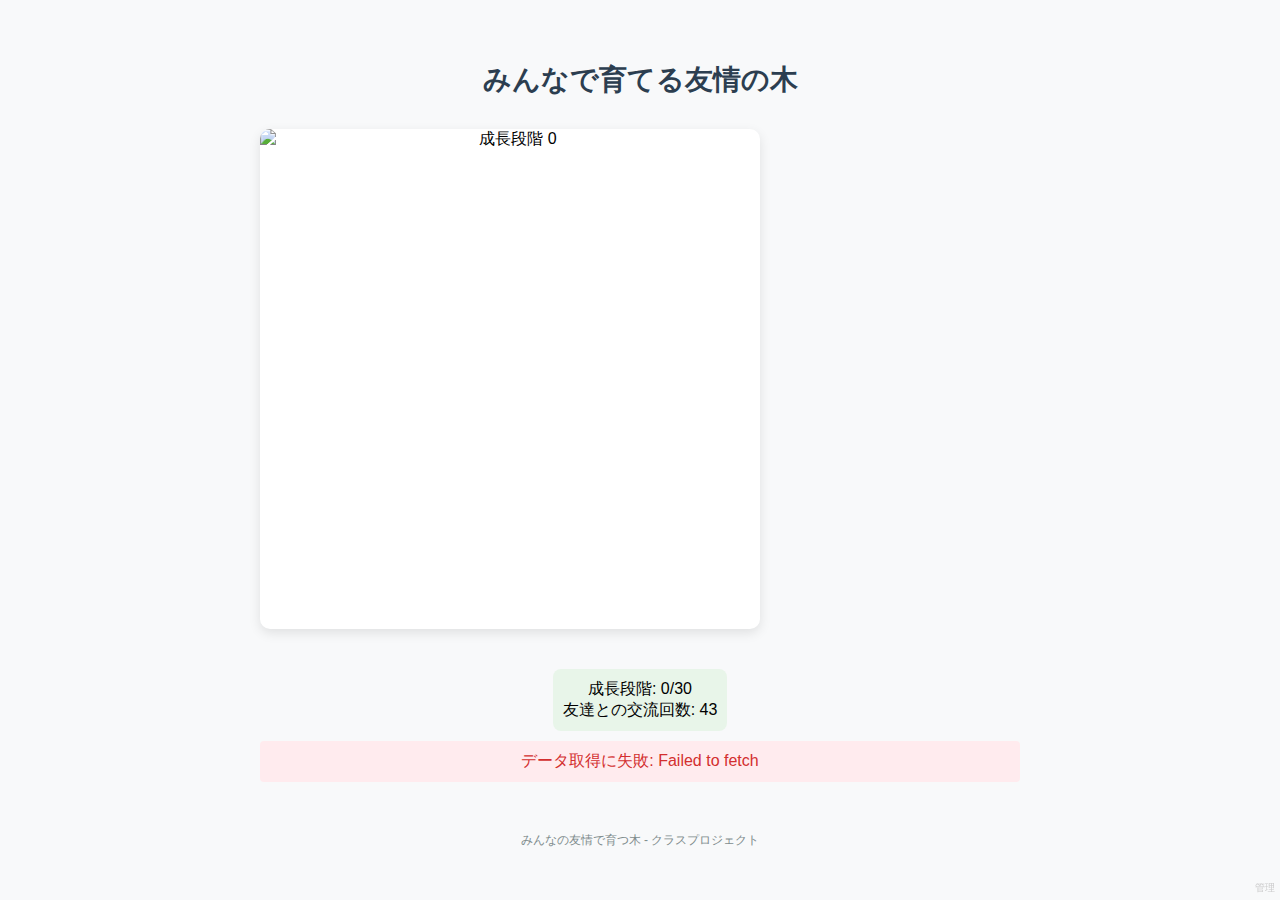
==== index.html @ 47c193dc "Update index.html" ====
<!DOCTYPE html>
<html lang="ja">
<head>
  <meta charset="UTF-8">
  <meta name="viewport" content="width=device-width, initial-scale=1.0">
  <title>みんなで育てる友情の木</title>
  <style>
    /* お好みのスタイル */
    * { box-sizing: border-box; margin: 0; padding: 0; }
    body { font-family: 'Helvetica Neue', Arial, sans-serif; background-color: #f8f9fa; display: flex; flex-direction: column; min-height: 100vh; align-items: center; justify-content: center; }
    .container { max-width: 800px; width: 100%; text-align: center; padding: 20px; }
    h1 { color: #2c3e50; margin-bottom: 30px; font-size: 28px; }
    .tree-container { background-color: #fff; border-radius: 10px; box-shadow: 0 4px 12px rgba(0, 0, 0, 0.1); padding: 20px; margin-bottom: 20px; position: relative; width: 100%; max-width: 500px; aspect-ratio: 1 / 1; overflow: hidden; }
    .tree-image { position: absolute; top: 0; left: 0; width: 100%; height: 100%; opacity: 0; transition: opacity 1.5s ease-in-out; object-fit: contain; }
    .tree-image.active { opacity: 1; }
    .growth-info { margin-top: 20px; padding: 10px; background-color: #e8f5e9; border-radius: 8px; display: inline-block; }
    .loading { position: absolute; top: 50%; left: 50%; transform: translate(-50%, -50%); text-align: center; }
    .spinner { border: 4px solid rgba(0, 0, 0, 0.1); border-radius: 50%; border-top: 4px solid #4caf50; width: 50px; height: 50px; animation: spin 1s linear infinite; margin: 0 auto 10px; }
    @keyframes spin { 0% { transform: rotate(0deg); } 100% { transform: rotate(360deg); } }
    .error-message { color: #d32f2f; background-color: #ffebee; padding: 10px; border-radius: 4px; margin-top: 10px; display: none; }
    footer { margin-top: 20px; color: #7f8c8d; font-size: 12px; text-align: center; padding: 10px; }
    .admin-link { position: fixed; bottom: 5px; right: 5px; color: #ccc; font-size: 10px; text-decoration: none; }
    .admin-link:hover { color: #999; }
  </style>
</head>
<body>
  <div class="container">
    <h1>みんなで育てる友情の木</h1>
    
    <div class="tree-container" id="tree-container">
      <div class="loading" id="loading">
        <div class="spinner"></div>
        <p>データを取得中...</p>
      </div>
      <!-- 画像はJavaScriptで動的に追加されます -->
    </div>
    
    <div class="growth-info" id="growth-info">
      <p>成長段階: <span id="stage-display">0</span>/30</p>
      <p>友達との交流回数: <span id="total-value-display">0</span></p>
    </div>
    
    <div class="error-message" id="error-message"></div>
  </div>
  
  <footer>
    みんなの友情で育つ木 - クラスプロジェクト
  </footer>
  
  <a href="admin.html" class="admin-link">管理</a>
  
  <script>
    const treeApp = {
      config: {
        // GASのWebアプリURL（※ 管理画面と同じURLにしてください）
        apiUrl: 'https://script.google.com/macros/s/AKfycbzUnABmPNBSXlVtMtbLnMgQiXkvVXXHFkI07kvBInj3dE6KM82YDGUz2vKNkkclHPhB/exec',
        stages: [],
        images: []
      },
      data: {
        totalMeetings: 0,
        currentStage: 0,
        apiResponse: null
      },
      elements: {
        treeContainer: document.getElementById('tree-container'),
        loading: document.getElementById('loading'),
        stageDisplay: document.getElementById('stage-display'),
        totalValueDisplay: document.getElementById('total-value-display'),
        errorMessage: document.getElementById('error-message')
      },
      imageElements: [],
      animationInProgress: false,
      animationComplete: false,
      
      init: function() {
        this.loadConfig(); // GASから設定（画像URLなど）を取得
        this.fetchData();  // スプレッドシートのデータを取得
        setInterval(() => this.fetchData(), 30000);
      },
      
      // GASから設定取得（GET with action=getConfig）
      loadConfig: function() {
        if (this.config.apiUrl) {
          fetch(this.config.apiUrl + '?action=getConfig')
            .then(response => response.json())
            .then(data => {
              this.config = { ...this.config, ...data };
              console.log('サーバーから設定を読み込みました:', this.config);
              if (!this.config.stages || !Array.isArray(this.config.stages) || this.config.stages.length === 0) {
                this.setupDefaultStages();
              }
              if (!this.config.images || !Array.isArray(this.config.images) || this.config.images.length === 0) {
                this.setupDefaultImages();
              }
              this.updateDisplay();
            })
            .catch(error => {
              console.error('設定取得に失敗:', error);
              this.showError('サーバーからの設定取得に失敗しました');
            });
        }
      },
      
      setupDefaultStages: function() {
        this.config.stages = [];
        const maxMeetings = 150;
        const totalStages = 30;
        for (let i = 0; i <= totalStages; i++) {
          const meetingsRequired = Math.floor((i / totalStages) * maxMeetings);
          this.config.stages.push(meetingsRequired);
        }
        console.log('デフォルトの段階設定を作成しました');
      },
      
      setupDefaultImages: function() {
        this.config.images = [];
        for (let i = 0; i <= 30; i++) {
          this.config.images.push(`https://via.placeholder.com/500x500.png?text=Growth+Stage+${i}`);
        }
        console.log('デフォルトの画像設定を作成しました');
      },
      
      // スプレッドシートからデータを取得（GET with action=getData）
      fetchData: function() {
        this.elements.loading.style.display = 'block';
        this.hideError();
        if (this.config.apiUrl) {
          fetch(this.config.apiUrl + '?action=getData')
            .then(response => {
              if (!response.ok) {
                throw new Error(`APIレスポンスエラー: ${response.status} ${response.statusText}`);
              }
              return response.json();
            })
            .then(data => {
              if (data.error) {
                throw new Error(`APIエラー: ${data.message}`);
              }
              console.log('APIからデータ取得:', data);
              this.data.apiResponse = data;
              this.data.totalMeetings = data.totalMeetings || 0;
              this.calculateStage();
              this.updateDisplay();
              const oldStage = parseInt(this.elements.stageDisplay.textContent) || 0;
              if (!this.animationComplete || oldStage !== this.data.currentStage) {
                this.startGrowthAnimation();
              }
            })
            .catch(error => {
              console.error('データ取得失敗:', error);
              this.showError(`データ取得に失敗: ${error.message}`);
              this.useDemoData();
            })
            .finally(() => {
              this.elements.loading.style.display = 'none';
            });
        } else {
          console.log('API URL未設定：デモデータ使用');
          this.useDemoData();
          this.elements.loading.style.display = 'none';
        }
      },
      
      useDemoData: function() {
        this.data.totalMeetings = Math.floor(Math.random() * 150);
        this.calculateStage();
        this.updateDisplay();
        if (!this.animationComplete) {
          this.startGrowthAnimation();
        } else {
          this.showFinalStage();
        }
      },
      
      calculateStage: function() {
        const meetingsCount = this.data.totalMeetings;
        let newStage = 0;
        console.log(`交流回数: ${meetingsCount}`);
        for (let i = 0; i < this.config.stages.length; i++) {
          const requiredMeetings = this.config.stages[i];
          if (meetingsCount >= requiredMeetings) {
            newStage = i;
          } else {
            break;
          }
        }
        this.data.currentStage = newStage;
        console.log(`段階: ${newStage}`);
      },
      
      updateDisplay: function() {
        this.elements.stageDisplay.textContent = this.data.currentStage;
        this.elements.totalValueDisplay.textContent = this.data.totalMeetings;
      },
      
      startGrowthAnimation: function() {
        this.animationComplete = false;
        this.animationInProgress = false;
        this.elements.treeContainer.querySelectorAll('.tree-image').forEach(img => img.remove());
        this.imageElements = [];
        for (let i = 0; i <= this.data.currentStage; i++) {
          const img = document.createElement('img');
          img.src = this.config.images[i] || `https://via.placeholder.com/500x500.png?text=Growth+Stage+${i}`;
          img.alt = `成長段階 ${i}`;
          img.className = 'tree-image';
          this.elements.treeContainer.appendChild(img);
          this.imageElements.push(img);
        }
        this.showSlide(0);
      },
      
      showFinalStage: function() {
        this.elements.treeContainer.querySelectorAll('.tree-image').forEach(img => img.remove());
        const img = document.createElement('img');
        img.src = this.config.images[this.data.currentStage] || `https://via.placeholder.com/500x500.png?text=Growth+Stage+${this.data.currentStage}`;
        img.alt = `成長段階 ${this.data.currentStage}`;
        img.className = 'tree-image active';
        this.elements.treeContainer.appendChild(img);
      },
      
      showSlide: function(index) {
        if (this.animationInProgress) {
          setTimeout(() => this.showSlide(index), 100);
          return;
        }
        this.animationInProgress = true;
        this.imageElements.forEach(img => img.classList.remove('active'));
        if (this.imageElements[index]) {
          this.imageElements[index].classList.add('active');
        }
        if (index < this.imageElements.length - 1) {
          this.animationInProgress = false;
          setTimeout(() => this.showSlide(index + 1), 2000);
        } else {
          this.animationInProgress = false;
          this.animationComplete = true;
          console.log('スライドショー終了');
        }
      },
      
      showError: function(message) {
        this.elements.errorMessage.textContent = message;
        this.elements.errorMessage.style.display = 'block';
      },
      hideError: function() {
        this.elements.errorMessage.style.display = 'none';
      }
    };
    
    document.addEventListener('DOMContentLoaded', function() {
      treeApp.init();
    });
  </script>
</body>
</html>
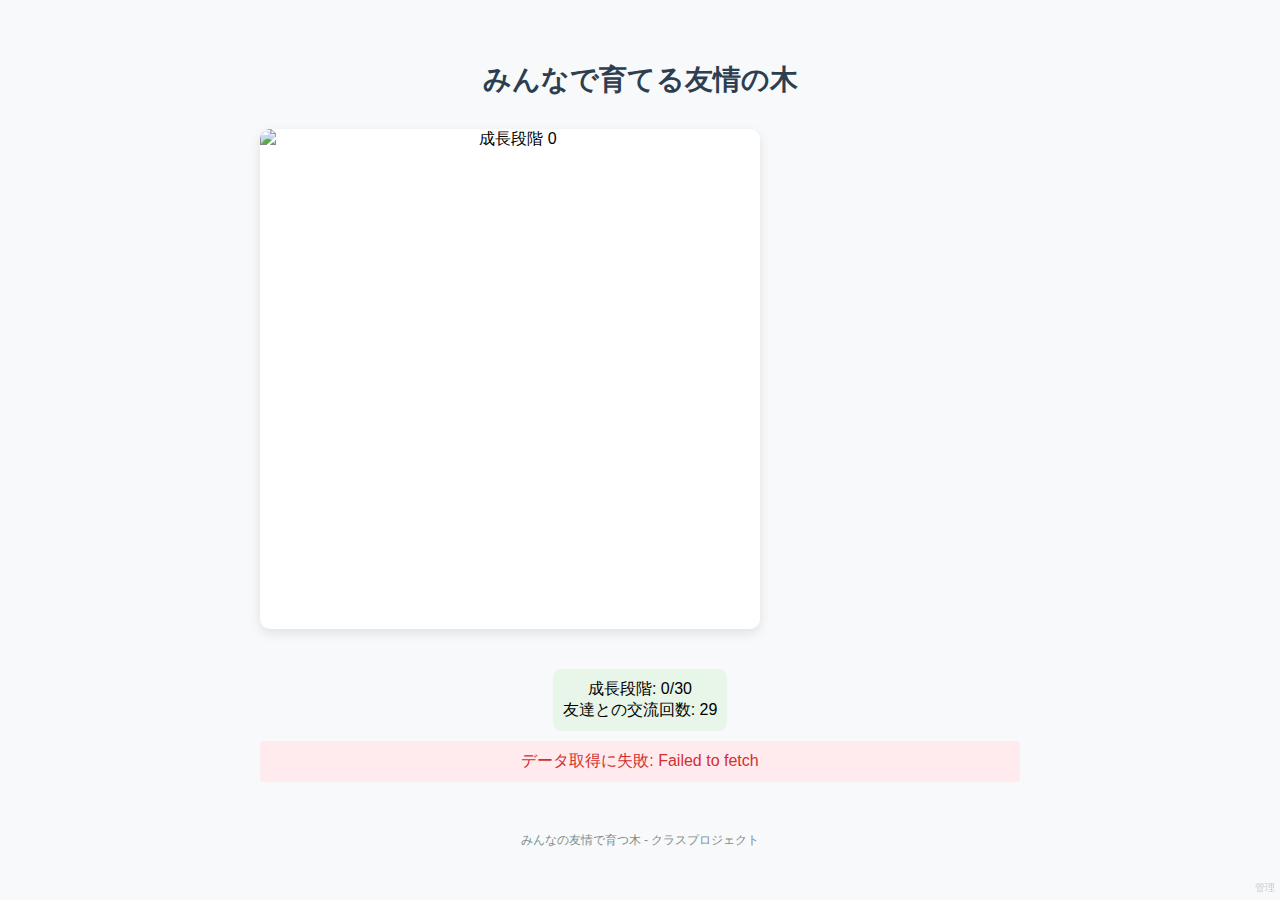
==== commit 95add6f6: "Update index.html" ====
--- a/index.html
+++ b/index.html
@@ -53,7 +53,7 @@
     const treeApp = {
       config: {
         // GASのWebアプリURL（※ 管理画面と同じURLにしてください）
-        apiUrl: 'https://script.google.com/macros/s/AKfycbzUnABmPNBSXlVtMtbLnMgQiXkvVXXHFkI07kvBInj3dE6KM82YDGUz2vKNkkclHPhB/exec',
+        apiUrl: 'https://script.google.com/macros/s/AKfycbxw-ITipmUlzBCtYet9Ve5cs59dhXGcqxR87gNnMGVgGmjQ4xTppQzTG_nrydkKund_Yg/exec',
         stages: [],
         images: []
       },
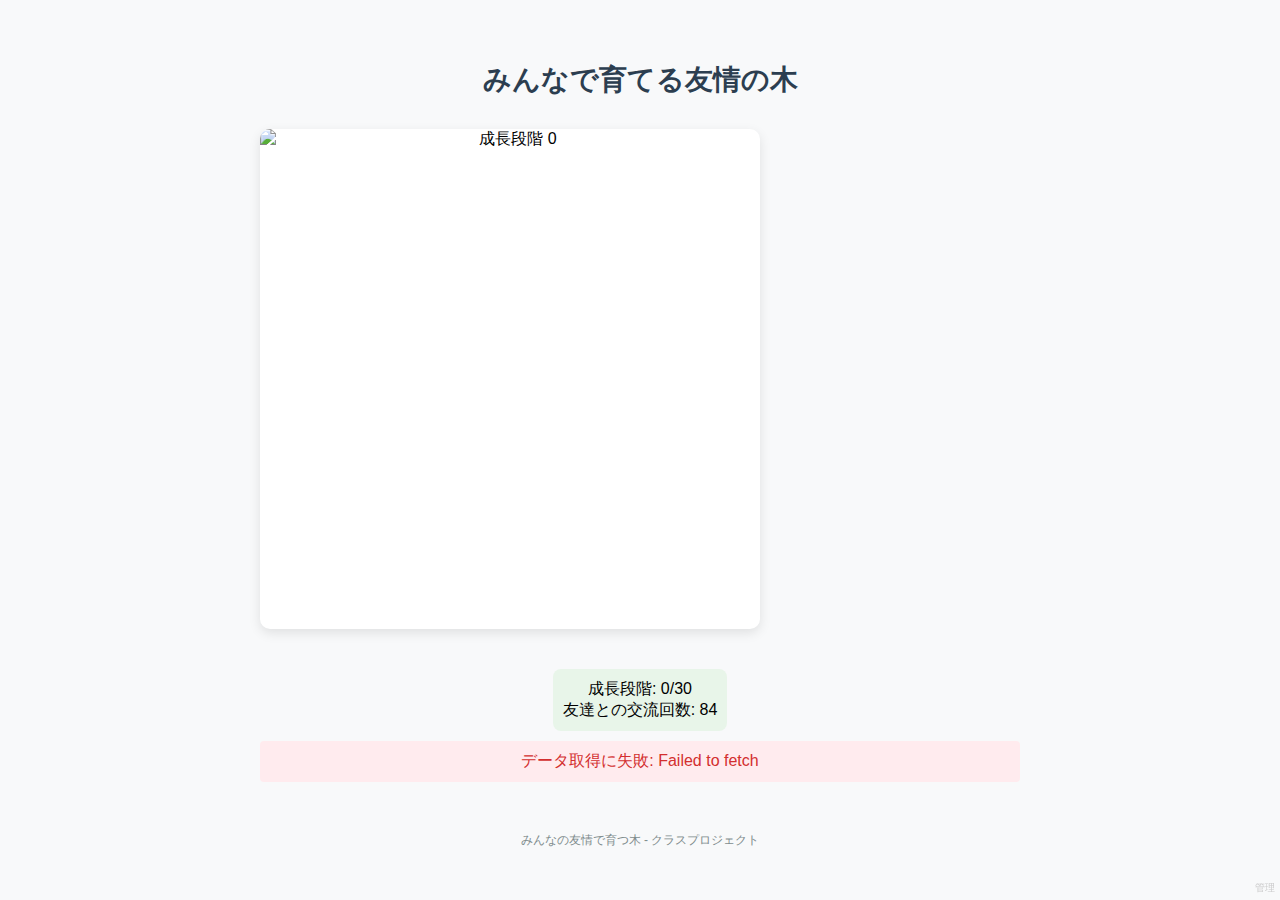
==== commit 4c609090: "Update index.html" ====
--- a/index.html
+++ b/index.html
@@ -53,7 +53,7 @@
     const treeApp = {
       config: {
         // GASのWebアプリURL（※ 管理画面と同じURLにしてください）
-        apiUrl: 'https://script.google.com/macros/s/AKfycbxw-ITipmUlzBCtYet9Ve5cs59dhXGcqxR87gNnMGVgGmjQ4xTppQzTG_nrydkKund_Yg/exec',
+        apiUrl: 'https://script.google.com/macros/s/AKfycbzWXiOs5_yCmsdd9jpcCgpqlI1tlmpqzt2-I0CQBN6qtdOX_V-_91MM7UtRmo_Z51z00Q/exec',
         stages: [],
         images: []
       },
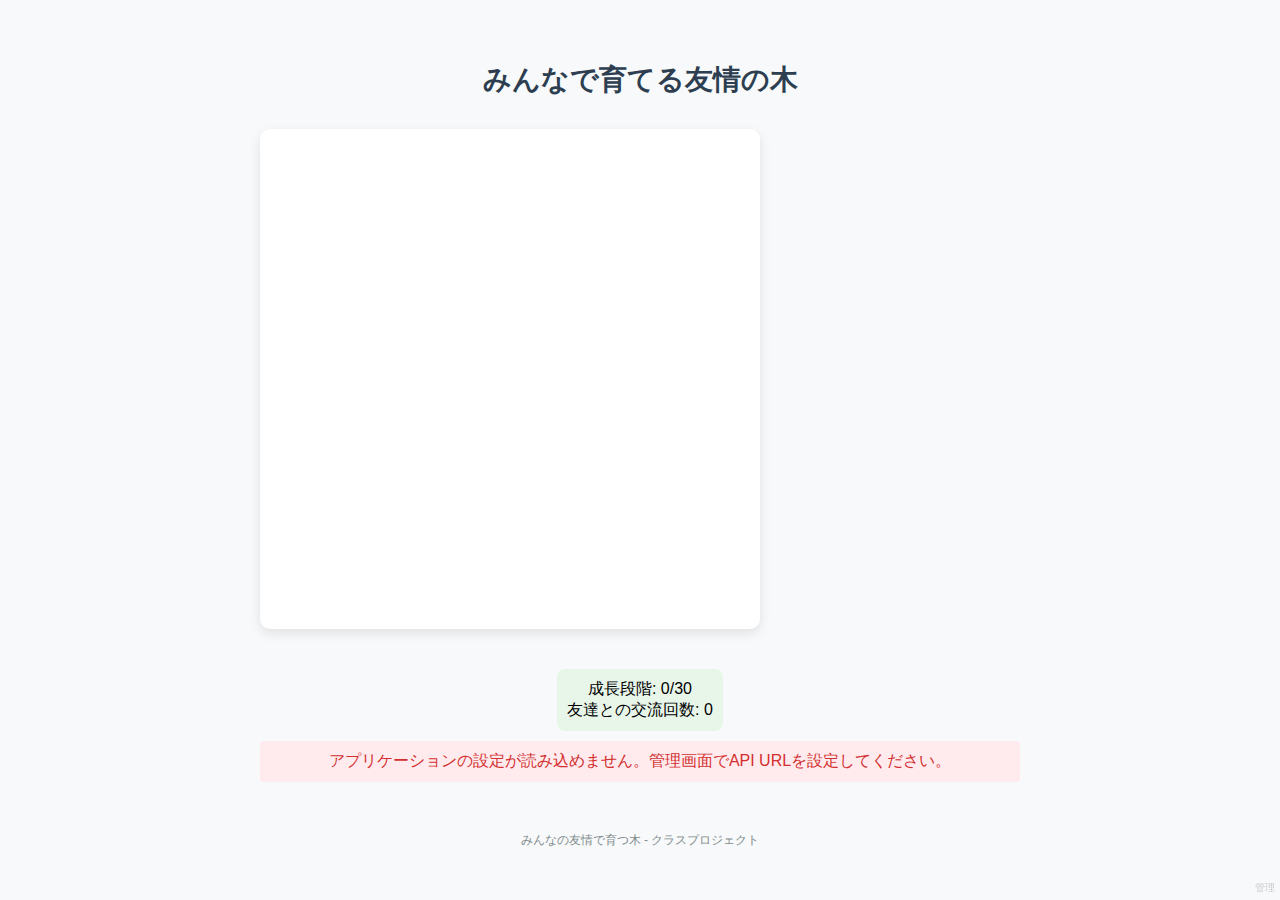
==== commit ae01980c: "Update index.html" ====
--- a/index.html
+++ b/index.html
@@ -5,57 +5,55 @@
   <meta name="viewport" content="width=device-width, initial-scale=1.0">
   <title>みんなで育てる友情の木</title>
   <style>
-    /* お好みのスタイル */
-    * { box-sizing: border-box; margin: 0; padding: 0; }
-    body { font-family: 'Helvetica Neue', Arial, sans-serif; background-color: #f8f9fa; display: flex; flex-direction: column; min-height: 100vh; align-items: center; justify-content: center; }
-    .container { max-width: 800px; width: 100%; text-align: center; padding: 20px; }
-    h1 { color: #2c3e50; margin-bottom: 30px; font-size: 28px; }
-    .tree-container { background-color: #fff; border-radius: 10px; box-shadow: 0 4px 12px rgba(0, 0, 0, 0.1); padding: 20px; margin-bottom: 20px; position: relative; width: 100%; max-width: 500px; aspect-ratio: 1 / 1; overflow: hidden; }
-    .tree-image { position: absolute; top: 0; left: 0; width: 100%; height: 100%; opacity: 0; transition: opacity 1.5s ease-in-out; object-fit: contain; }
-    .tree-image.active { opacity: 1; }
-    .growth-info { margin-top: 20px; padding: 10px; background-color: #e8f5e9; border-radius: 8px; display: inline-block; }
-    .loading { position: absolute; top: 50%; left: 50%; transform: translate(-50%, -50%); text-align: center; }
-    .spinner { border: 4px solid rgba(0, 0, 0, 0.1); border-radius: 50%; border-top: 4px solid #4caf50; width: 50px; height: 50px; animation: spin 1s linear infinite; margin: 0 auto 10px; }
-    @keyframes spin { 0% { transform: rotate(0deg); } 100% { transform: rotate(360deg); } }
-    .error-message { color: #d32f2f; background-color: #ffebee; padding: 10px; border-radius: 4px; margin-top: 10px; display: none; }
-    footer { margin-top: 20px; color: #7f8c8d; font-size: 12px; text-align: center; padding: 10px; }
-    .admin-link { position: fixed; bottom: 5px; right: 5px; color: #ccc; font-size: 10px; text-decoration: none; }
-    .admin-link:hover { color: #999; }
+    /* スタイルは変更なし */
+     * { box-sizing: border-box; margin: 0; padding: 0; }
+     body { font-family: 'Helvetica Neue', Arial, sans-serif; background-color: #f8f9fa; display: flex; flex-direction: column; min-height: 100vh; align-items: center; justify-content: center; }
+     .container { max-width: 800px; width: 100%; text-align: center; padding: 20px; }
+     h1 { color: #2c3e50; margin-bottom: 30px; font-size: 28px; }
+     .tree-container { background-color: #fff; border-radius: 10px; box-shadow: 0 4px 12px rgba(0, 0, 0, 0.1); padding: 20px; margin-bottom: 20px; position: relative; width: 100%; max-width: 500px; aspect-ratio: 1 / 1; overflow: hidden; }
+     .tree-image { position: absolute; top: 0; left: 0; width: 100%; height: 100%; opacity: 0; transition: opacity 1.5s ease-in-out; object-fit: contain; }
+     .tree-image.active { opacity: 1; }
+     .growth-info { margin-top: 20px; padding: 10px; background-color: #e8f5e9; border-radius: 8px; display: inline-block; }
+     .loading { position: absolute; top: 50%; left: 50%; transform: translate(-50%, -50%); text-align: center; }
+     .spinner { border: 4px solid rgba(0, 0, 0, 0.1); border-radius: 50%; border-top: 4px solid #4caf50; width: 50px; height: 50px; animation: spin 1s linear infinite; margin: 0 auto 10px; }
+     @keyframes spin { 0% { transform: rotate(0deg); } 100% { transform: rotate(360deg); } }
+     .error-message { color: #d32f2f; background-color: #ffebee; padding: 10px; border-radius: 4px; margin-top: 10px; display: none; }
+     footer { margin-top: 20px; color: #7f8c8d; font-size: 12px; text-align: center; padding: 10px; }
+     .admin-link { position: fixed; bottom: 5px; right: 5px; color: #ccc; font-size: 10px; text-decoration: none; }
+     .admin-link:hover { color: #999; }
   </style>
 </head>
 <body>
   <div class="container">
     <h1>みんなで育てる友情の木</h1>
-    
+
     <div class="tree-container" id="tree-container">
       <div class="loading" id="loading">
         <div class="spinner"></div>
         <p>データを取得中...</p>
       </div>
-      <!-- 画像はJavaScriptで動的に追加されます -->
-    </div>
-    
+      </div>
+
     <div class="growth-info" id="growth-info">
       <p>成長段階: <span id="stage-display">0</span>/30</p>
       <p>友達との交流回数: <span id="total-value-display">0</span></p>
     </div>
-    
+
     <div class="error-message" id="error-message"></div>
   </div>
-  
+
   <footer>
     みんなの友情で育つ木 - クラスプロジェクト
   </footer>
-  
+
   <a href="admin.html" class="admin-link">管理</a>
-  
+
   <script>
     const treeApp = {
       config: {
-        // GASのWebアプリURL（※ 管理画面と同じURLにしてください）
-        apiUrl: 'https://script.google.com/macros/s/AKfycbzWXiOs5_yCmsdd9jpcCgpqlI1tlmpqzt2-I0CQBN6qtdOX_V-_91MM7UtRmo_Z51z00Q/exec',
+        apiUrl: '', // GASから取得する
         stages: [],
-        images: []
+        images: [] // GASから取得。Drive File ID または URL が入る
       },
       data: {
         totalMeetings: 0,
@@ -72,39 +70,84 @@
       imageElements: [],
       animationInProgress: false,
       animationComplete: false,
-      
+      fetchIntervalId: null, // Interval ID を保持
+
       init: function() {
-        this.loadConfig(); // GASから設定（画像URLなど）を取得
-        this.fetchData();  // スプレッドシートのデータを取得
-        setInterval(() => this.fetchData(), 30000);
-      },
-      
+          // API URLをローカルストレージから読み込む（admin画面で設定された可能性を考慮）
+          const savedApiUrl = localStorage.getItem('treeAppApiUrl');
+          if (savedApiUrl) {
+              this.config.apiUrl = savedApiUrl;
+          } else {
+              // デフォルトのAPI URLを設定 (もしあれば)
+              // this.config.apiUrl = 'YOUR_DEFAULT_API_URL_HERE';
+          }
+
+          if (!this.config.apiUrl) {
+               console.error('API URLが設定されていません。管理画面で設定してください。');
+               this.showError('アプリケーションの設定が読み込めません。管理画面でAPI URLを設定してください。');
+               this.elements.loading.style.display = 'none';
+               return; // API URLがない場合は初期化を中断
+          }
+
+          this.elements.loading.style.display = 'block';
+          // まず設定を読み込み、その後データ取得を開始する
+          this.loadConfig().then(() => {
+              this.fetchData(); // 初回データ取得
+              // 30秒ごとにデータ取得 (重複実行防止)
+              if (this.fetchIntervalId) clearInterval(this.fetchIntervalId);
+              this.fetchIntervalId = setInterval(() => this.fetchData(), 30000);
+          }).catch(error => {
+              console.error("初期化失敗:", error);
+              // エラー時もデモデータ表示などを検討
+              this.useDemoData();
+              this.elements.loading.style.display = 'none';
+          });
+      },
+
       // GASから設定取得（GET with action=getConfig）
       loadConfig: function() {
-        if (this.config.apiUrl) {
-          fetch(this.config.apiUrl + '?action=getConfig')
-            .then(response => response.json())
-            .then(data => {
-              this.config = { ...this.config, ...data };
-              console.log('サーバーから設定を読み込みました:', this.config);
-              if (!this.config.stages || !Array.isArray(this.config.stages) || this.config.stages.length === 0) {
-                this.setupDefaultStages();
-              }
-              if (!this.config.images || !Array.isArray(this.config.images) || this.config.images.length === 0) {
-                this.setupDefaultImages();
-              }
-              this.updateDisplay();
-            })
-            .catch(error => {
-              console.error('設定取得に失敗:', error);
-              this.showError('サーバーからの設定取得に失敗しました');
-            });
-        }
-      },
-      
+         return new Promise((resolve, reject) => { // Promiseを返すように変更
+            if (this.config.apiUrl) {
+                fetch(this.config.apiUrl + '?action=getConfig')
+                .then(response => {
+                    if (!response.ok) throw new Error(`設定取得APIエラー: ${response.status}`);
+                    return response.json();
+                })
+                .then(data => {
+                    if (data.error) throw new Error(`設定取得エラー: ${data.message}`);
+                    // API URLが設定ファイルに含まれていたら更新 (通常は不要だが念のため)
+                    if (data.apiUrl) this.config.apiUrl = data.apiUrl;
+                    // stagesとimagesを読み込む
+                    this.config.stages = (data.stages && Array.isArray(data.stages)) ? data.stages : [];
+                    this.config.images = (data.images && Array.isArray(data.images)) ? data.images : [];
+
+                     // stagesやimagesの長さが足りない場合に備える
+                    while (this.config.stages.length <= 30) this.config.stages.push(0);
+                    while (this.config.images.length <= 30) this.config.images.push('');
+
+                    console.log('サーバーから設定を読み込みました:', this.config);
+                    // デフォルト値のセットアップは loadConfig が成功した後に判断
+                    if (this.config.stages.length === 1 && this.config.stages[0] === 0) {
+                       this.setupDefaultStages();
+                    }
+                     // デフォルト画像はgetImageUrl関数で対応するためここでは不要
+                    resolve(); // 成功
+                })
+                .catch(error => {
+                    console.error('設定取得に失敗:', error);
+                    this.showError('サーバーからの設定取得に失敗しました。');
+                    reject(error); // 失敗
+                });
+            } else {
+                this.showError('API URLが設定されていません。');
+                reject(new Error('API URL is not set')); // 失敗
+            }
+         });
+      },
+
       setupDefaultStages: function() {
         this.config.stages = [];
-        const maxMeetings = 150;
+        const maxMeetings = 150; // デフォルトの最大値
         const totalStages = 30;
         for (let i = 0; i <= totalStages; i++) {
           const meetingsRequired = Math.floor((i / totalStages) * maxMeetings);
@@ -112,48 +155,58 @@
         }
         console.log('デフォルトの段階設定を作成しました');
       },
-      
-      setupDefaultImages: function() {
-        this.config.images = [];
-        for (let i = 0; i <= 30; i++) {
-          this.config.images.push(`https://via.placeholder.com/500x500.png?text=Growth+Stage+${i}`);
-        }
-        console.log('デフォルトの画像設定を作成しました');
-      },
-      
+
       // スプレッドシートからデータを取得（GET with action=getData）
       fetchData: function() {
-        this.elements.loading.style.display = 'block';
+        // ローディング表示は必要に応じて（初回のみ表示など）
+        // this.elements.loading.style.display = 'block';
         this.hideError();
+
         if (this.config.apiUrl) {
           fetch(this.config.apiUrl + '?action=getData')
             .then(response => {
               if (!response.ok) {
-                throw new Error(`APIレスポンスエラー: ${response.status} ${response.statusText}`);
+                throw new Error(`データ取得APIエラー: ${response.status} ${response.statusText}`);
               }
               return response.json();
             })
             .then(data => {
               if (data.error) {
-                throw new Error(`APIエラー: ${data.message}`);
+                throw new Error(`データ取得エラー: ${data.message}`);
               }
               console.log('APIからデータ取得:', data);
+              const previousTotalMeetings = this.data.totalMeetings; // 前回の値と比較
               this.data.apiResponse = data;
               this.data.totalMeetings = data.totalMeetings || 0;
-              this.calculateStage();
-              this.updateDisplay();
-              const oldStage = parseInt(this.elements.stageDisplay.textContent) || 0;
-              if (!this.animationComplete || oldStage !== this.data.currentStage) {
-                this.startGrowthAnimation();
+
+              if (this.data.totalMeetings !== previousTotalMeetings || !this.animationComplete) {
+                  const oldStage = this.data.currentStage;
+                  this.calculateStage(); // 新しい段階を計算
+                  this.updateDisplay();  // 表示を更新
+
+                   // 段階が変わったか、アニメーションが完了していない場合にアニメーション開始/更新
+                  if (oldStage !== this.data.currentStage || !this.animationComplete) {
+                      console.log(`段階変更: ${oldStage} -> ${this.data.currentStage} または アニメ未完了、アニメーション開始`);
+                      this.startGrowthAnimation();
+                  } else {
+                      console.log(`段階変更なし (${this.data.currentStage}) かつアニメ完了済み、アニメーション不要`);
+                       // 最終段階を確実に表示しておく
+                       this.showFinalStage();
+                  }
+              } else {
+                   console.log("交流回数に変化なし、表示更新不要");
               }
             })
             .catch(error => {
               console.error('データ取得失敗:', error);
-              this.showError(`データ取得に失敗: ${error.message}`);
-              this.useDemoData();
+              this.showError(`データ取得に失敗: ${error.message}. デモ表示中.`);
+              this.useDemoData(); // エラー時はデモデータ表示
             })
             .finally(() => {
-              this.elements.loading.style.display = 'none';
+               // 初回ロード時以外はローディングを非表示にしない方が良いかも
+               if (this.elements.loading.style.display === 'block') {
+                   this.elements.loading.style.display = 'none';
+               }
             });
         } else {
           console.log('API URL未設定：デモデータ使用');
@@ -161,84 +214,180 @@
           this.elements.loading.style.display = 'none';
         }
       },
-      
+
       useDemoData: function() {
-        this.data.totalMeetings = Math.floor(Math.random() * 150);
+        // デモデータを使う場合、デフォルト設定がないと動かないので注意
+        if (this.config.stages.length === 0) this.setupDefaultStages();
+        this.data.totalMeetings = Math.floor(Math.random() * (Math.max(...this.config.stages) || 150)); // stagesの最大値を使う
         this.calculateStage();
         this.updateDisplay();
-        if (!this.animationComplete) {
-          this.startGrowthAnimation();
-        } else {
-          this.showFinalStage();
-        }
-      },
-      
+         // デモデータの場合もアニメーションを実行
+        this.startGrowthAnimation();
+      },
+
       calculateStage: function() {
+         if (!this.config.stages || this.config.stages.length === 0) {
+             console.warn("段階設定がロードされていません。");
+             this.data.currentStage = 0;
+             return;
+         }
         const meetingsCount = this.data.totalMeetings;
         let newStage = 0;
         console.log(`交流回数: ${meetingsCount}`);
+        // stages配列が昇順であることを前提とする
         for (let i = 0; i < this.config.stages.length; i++) {
           const requiredMeetings = this.config.stages[i];
-          if (meetingsCount >= requiredMeetings) {
+           // requiredMeetingsが数値でない場合を考慮
+          if (typeof requiredMeetings === 'number' && meetingsCount >= requiredMeetings) {
             newStage = i;
+          } else if (typeof requiredMeetings !== 'number') {
+              console.warn(`段階 ${i} の必要回数 (${requiredMeetings}) が数値ではありません。`);
           } else {
-            break;
+             // meetingsCount < requiredMeetings または requiredMeetingsが不正な場合
+             // i=0 からループしているので、前の段階が最終段階
+             break;
           }
         }
-        this.data.currentStage = newStage;
-        console.log(`段階: ${newStage}`);
-      },
-      
+        // 段階が 30 を超えないようにする (配列外アクセス防止)
+        this.data.currentStage = Math.min(newStage, 30);
+        console.log(`計算後の段階: ${this.data.currentStage}`);
+      },
+
       updateDisplay: function() {
         this.elements.stageDisplay.textContent = this.data.currentStage;
         this.elements.totalValueDisplay.textContent = this.data.totalMeetings;
       },
-      
+
+       // 画像識別子（URL or Drive ID）から適切な img.src を返すヘルパー関数
+      getImageUrl: function(identifier, stageIndex) {
+          if (!identifier) {
+              // 識別子がない場合はプレースホルダー
+              return `https://via.placeholder.com/500x500.png?text=Stage+${stageIndex}+No+Image`;
+          }
+          // Google Drive File ID かどうかを判定 (admin.html と同じロジック)
+          if (identifier.length > 20 && !identifier.startsWith('http') && !identifier.startsWith('data:')) {
+              // Drive File ID とみなす
+              return `https://drive.google.com/uc?export=view&id=${identifier}`;
+          } else {
+              // URL または Data URL とみなす
+              return identifier;
+          }
+      },
+
+
       startGrowthAnimation: function() {
+        console.log("アニメーション開始: 現在段階", this.data.currentStage);
         this.animationComplete = false;
-        this.animationInProgress = false;
-        this.elements.treeContainer.querySelectorAll('.tree-image').forEach(img => img.remove());
+        this.animationInProgress = false; // リセット
+        this.elements.treeContainer.querySelectorAll('.tree-image').forEach(img => img.remove()); // 既存画像を削除
         this.imageElements = [];
+
+         // 現在の段階までの画像を生成
+         // 0から現在の段階まで表示する
         for (let i = 0; i <= this.data.currentStage; i++) {
+            if (i >= this.config.images.length) {
+                console.warn(`画像設定が段階 ${i} まで存在しません。`);
+                continue;
+            }
           const img = document.createElement('img');
-          img.src = this.config.images[i] || `https://via.placeholder.com/500x500.png?text=Growth+Stage+${i}`;
+          const imageIdentifier = this.config.images[i]; // Drive ID または URL
+          img.src = this.getImageUrl(imageIdentifier, i); // ヘルパー関数を使用
           img.alt = `成長段階 ${i}`;
           img.className = 'tree-image';
+           img.onerror = () => { // 画像読み込み失敗時の処理
+              console.error(`画像読み込み失敗: Stage ${i}, Identifier: ${imageIdentifier}`);
+              img.src = `https://via.placeholder.com/500x500.png?text=Stage+${i}+Load+Error`;
+          };
           this.elements.treeContainer.appendChild(img);
           this.imageElements.push(img);
         }
-        this.showSlide(0);
-      },
-      
+
+         // アニメーションを開始 (最初の画像から)
+         // imageElementsが空でないことを確認
+        if (this.imageElements.length > 0) {
+             // 既存のタイムアウトがあればクリア
+             if (this.animationTimeoutId) clearTimeout(this.animationTimeoutId);
+             this.showSlide(0); // 0番目の画像から表示開始
+        } else {
+             console.warn("表示する画像要素がありません。アニメーションをスキップします。");
+             this.animationComplete = true; // 画像がない場合はアニメ完了扱い
+        }
+      },
+
       showFinalStage: function() {
-        this.elements.treeContainer.querySelectorAll('.tree-image').forEach(img => img.remove());
-        const img = document.createElement('img');
-        img.src = this.config.images[this.data.currentStage] || `https://via.placeholder.com/500x500.png?text=Growth+Stage+${this.data.currentStage}`;
-        img.alt = `成長段階 ${this.data.currentStage}`;
-        img.className = 'tree-image active';
-        this.elements.treeContainer.appendChild(img);
-      },
-      
+          console.log("最終段階を表示: ", this.data.currentStage);
+          this.animationComplete = true; // アニメーションは不要なので完了扱い
+          this.elements.treeContainer.querySelectorAll('.tree-image').forEach(img => img.remove()); // 既存画像を削除
+          this.imageElements = []; // 要素リストもクリア
+
+          if (this.data.currentStage >= this.config.images.length) {
+              console.warn(`画像設定が段階 ${this.data.currentStage} まで存在しません。`);
+              this.elements.loading.style.display = 'none'; // ローディングは消す
+              return;
+          }
+
+          const img = document.createElement('img');
+          const imageIdentifier = this.config.images[this.data.currentStage];
+          img.src = this.getImageUrl(imageIdentifier, this.data.currentStage);
+          img.alt = `成長段階 ${this.data.currentStage}`;
+          img.className = 'tree-image active'; // 最初からアクティブ
+           img.onerror = () => {
+              console.error(`最終段階画像読み込み失敗: Stage ${this.data.currentStage}, Identifier: ${imageIdentifier}`);
+              img.src = `https://via.placeholder.com/500x500.png?text=Stage+${this.data.currentStage}+Load+Error`;
+          };
+          this.elements.treeContainer.appendChild(img);
+          this.imageElements.push(img); // 一応リストに追加
+          this.elements.loading.style.display = 'none'; // ローディングを消す
+      },
+
+      // スライドショーの制御（再帰的なsetTimeout）
+      animationTimeoutId: null, // setTimeoutのIDを保持
       showSlide: function(index) {
-        if (this.animationInProgress) {
-          setTimeout(() => this.showSlide(index), 100);
-          return;
-        }
-        this.animationInProgress = true;
-        this.imageElements.forEach(img => img.classList.remove('active'));
-        if (this.imageElements[index]) {
-          this.imageElements[index].classList.add('active');
-        }
-        if (index < this.imageElements.length - 1) {
-          this.animationInProgress = false;
-          setTimeout(() => this.showSlide(index + 1), 2000);
-        } else {
-          this.animationInProgress = false;
-          this.animationComplete = true;
-          console.log('スライドショー終了');
-        }
-      },
-      
+           if (!this.imageElements || index >= this.imageElements.length) {
+                console.log("スライド表示終了（要素なし or index超過）:", index);
+                this.animationComplete = true;
+                this.animationInProgress = false;
+                 // 最終段階を確実に表示
+                this.showFinalStage();
+                return;
+           }
+
+          if (this.animationInProgress) {
+              console.log("別のアニメーション処理中、待機:", index);
+               // 既存のタイムアウトがあればクリア
+              if (this.animationTimeoutId) clearTimeout(this.animationTimeoutId);
+              this.animationTimeoutId = setTimeout(() => this.showSlide(index), 150); // 少し待って再試行
+              return;
+          }
+
+          this.animationInProgress = true;
+          console.log("スライド表示:", index);
+
+          // すべての画像を非アクティブにする
+          this.imageElements.forEach(img => img.classList.remove('active'));
+
+          // 対象の画像をアクティブにする
+          if (this.imageElements[index]) {
+              this.imageElements[index].classList.add('active');
+          }
+
+          // 次のスライドへ
+          if (index < this.imageElements.length - 1) {
+              // 既存のタイムアウトがあればクリア
+              if (this.animationTimeoutId) clearTimeout(this.animationTimeoutId);
+              this.animationTimeoutId = setTimeout(() => {
+                  this.animationInProgress = false; // 次の処理へ進む前にフラグ解除
+                  this.showSlide(index + 1);
+              }, 1000); // 表示時間を短縮 (2000ms -> 1000ms)
+          } else {
+              // 最後のスライドが表示された
+              console.log('スライドショー終了:', index);
+              this.animationComplete = true;
+              this.animationInProgress = false;
+              this.elements.loading.style.display = 'none'; // ローディングを消す
+          }
+      },
+
       showError: function(message) {
         this.elements.errorMessage.textContent = message;
         this.elements.errorMessage.style.display = 'block';
@@ -247,7 +396,7 @@
         this.elements.errorMessage.style.display = 'none';
       }
     };
-    
+
     document.addEventListener('DOMContentLoaded', function() {
       treeApp.init();
     });
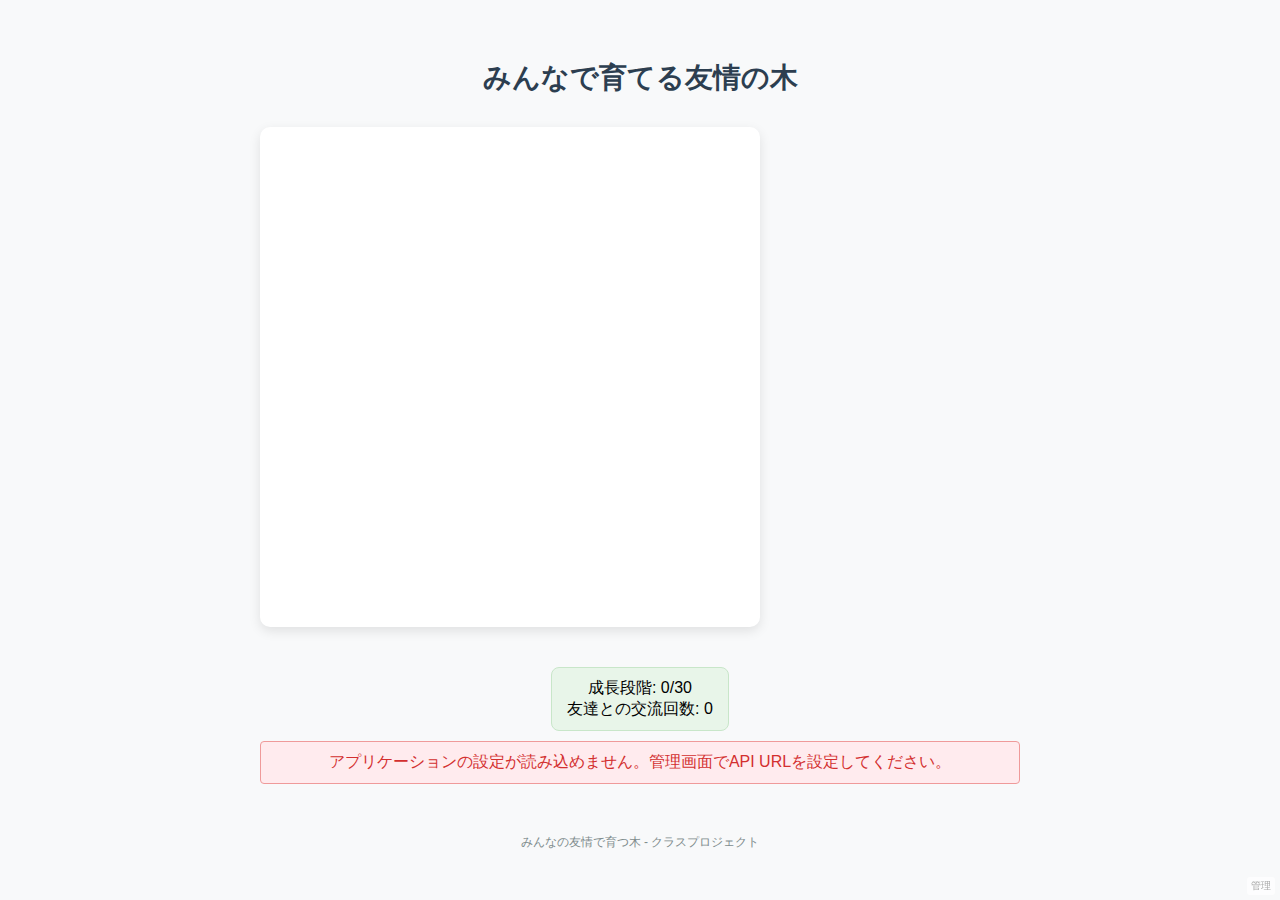
==== commit 778babd3: "Update index.html" ====
--- a/index.html
+++ b/index.html
@@ -10,17 +10,17 @@
      body { font-family: 'Helvetica Neue', Arial, sans-serif; background-color: #f8f9fa; display: flex; flex-direction: column; min-height: 100vh; align-items: center; justify-content: center; }
      .container { max-width: 800px; width: 100%; text-align: center; padding: 20px; }
      h1 { color: #2c3e50; margin-bottom: 30px; font-size: 28px; }
-     .tree-container { background-color: #fff; border-radius: 10px; box-shadow: 0 4px 12px rgba(0, 0, 0, 0.1); padding: 20px; margin-bottom: 20px; position: relative; width: 100%; max-width: 500px; aspect-ratio: 1 / 1; overflow: hidden; }
-     .tree-image { position: absolute; top: 0; left: 0; width: 100%; height: 100%; opacity: 0; transition: opacity 1.5s ease-in-out; object-fit: contain; }
+     .tree-container { background-color: #fff; border-radius: 10px; box-shadow: 0 4px 12px rgba(0, 0, 0, 0.1); padding: 20px; margin-bottom: 20px; position: relative; width: 100%; max-width: 500px; aspect-ratio: 1 / 1; overflow: hidden; display: flex; justify-content: center; align-items: center;} /* flex追加 */
+     .tree-image { position: absolute; top: 0; left: 0; width: 100%; height: 100%; opacity: 0; transition: opacity 1.0s ease-in-out; object-fit: contain; } /* transition時間調整 */
      .tree-image.active { opacity: 1; }
-     .growth-info { margin-top: 20px; padding: 10px; background-color: #e8f5e9; border-radius: 8px; display: inline-block; }
-     .loading { position: absolute; top: 50%; left: 50%; transform: translate(-50%, -50%); text-align: center; }
+     .growth-info { margin-top: 20px; padding: 10px 15px; background-color: #e8f5e9; border-radius: 8px; display: inline-block; border: 1px solid #c8e6c9;}
+     .loading { position: absolute; top: 50%; left: 50%; transform: translate(-50%, -50%); text-align: center; background: rgba(255,255,255,0.8); padding: 20px; border-radius: 8px; z-index: 10;}
      .spinner { border: 4px solid rgba(0, 0, 0, 0.1); border-radius: 50%; border-top: 4px solid #4caf50; width: 50px; height: 50px; animation: spin 1s linear infinite; margin: 0 auto 10px; }
      @keyframes spin { 0% { transform: rotate(0deg); } 100% { transform: rotate(360deg); } }
-     .error-message { color: #d32f2f; background-color: #ffebee; padding: 10px; border-radius: 4px; margin-top: 10px; display: none; }
+     .error-message { color: #d32f2f; background-color: #ffebee; padding: 10px; border-radius: 4px; margin-top: 10px; display: none; border: 1px solid #ef9a9a;}
      footer { margin-top: 20px; color: #7f8c8d; font-size: 12px; text-align: center; padding: 10px; }
-     .admin-link { position: fixed; bottom: 5px; right: 5px; color: #ccc; font-size: 10px; text-decoration: none; }
-     .admin-link:hover { color: #999; }
+     .admin-link { position: fixed; bottom: 5px; right: 5px; color: #aaa; font-size: 10px; text-decoration: none; background: rgba(255,255,255,0.7); padding: 2px 4px; border-radius: 3px; }
+     .admin-link:hover { color: #333; }
   </style>
 </head>
 <body>
@@ -46,14 +46,14 @@
     みんなの友情で育つ木 - クラスプロジェクト
   </footer>
 
-  <a href="admin.html" class="admin-link">管理</a>
+  <a href="admin.html" class="admin-link" target="_blank" title="管理画面を開く">管理</a>
 
   <script>
     const treeApp = {
       config: {
-        apiUrl: '', // GASから取得する
-        stages: [],
-        images: [] // GASから取得。Drive File ID または URL が入る
+        apiUrl: '', // ローカルストレージまたはデフォルト値から読み込む
+        stages: Array(31).fill(0),
+        images: Array(31).fill('')
       },
       data: {
         totalMeetings: 0,
@@ -70,19 +70,18 @@
       imageElements: [],
       animationInProgress: false,
       animationComplete: false,
-      fetchIntervalId: null, // Interval ID を保持
+      fetchIntervalId: null,
+      animationTimeoutId: null, // アニメーションのsetTimeout ID
+      whitePixel: '[data-uri]', // 白画像データ
 
       init: function() {
-          // API URLをローカルストレージから読み込む（admin画面で設定された可能性を考慮）
+          // API URLをローカルストレージから読み込む
           const savedApiUrl = localStorage.getItem('treeAppApiUrl');
-          if (savedApiUrl) {
-              this.config.apiUrl = savedApiUrl;
-          } else {
-              // デフォルトのAPI URLを設定 (もしあれば)
-              // this.config.apiUrl = 'YOUR_DEFAULT_API_URL_HERE';
-          }
-
-          if (!this.config.apiUrl) {
+          // ↓ 必要であればデフォルトのウェブアプリURLを設定
+          const defaultApiUrl = 'YOUR_DEFAULT_WEB_APP_URL_HERE'; // 例: 'https://script.google.com/macros/s/...'
+          this.config.apiUrl = savedApiUrl || defaultApiUrl;
+
+          if (!this.config.apiUrl || this.config.apiUrl === 'YOUR_DEFAULT_WEB_APP_URL_HERE') {
                console.error('API URLが設定されていません。管理画面で設定してください。');
                this.showError('アプリケーションの設定が読み込めません。管理画面でAPI URLを設定してください。');
                this.elements.loading.style.display = 'none';
@@ -95,162 +94,128 @@
               this.fetchData(); // 初回データ取得
               // 30秒ごとにデータ取得 (重複実行防止)
               if (this.fetchIntervalId) clearInterval(this.fetchIntervalId);
+              // ★注意: ポーリング間隔は適切か検討してください (例: 60000ms = 1分)
               this.fetchIntervalId = setInterval(() => this.fetchData(), 30000);
           }).catch(error => {
               console.error("初期化失敗:", error);
-              // エラー時もデモデータ表示などを検討
-              this.useDemoData();
               this.elements.loading.style.display = 'none';
+              // エラー時はエラーメッセージ表示のみとし、デモデータは表示しないなど運用に合わせて変更
+              // this.useDemoData();
           });
       },
 
-      // GASから設定取得（GET with action=getConfig）
       loadConfig: function() {
-         return new Promise((resolve, reject) => { // Promiseを返すように変更
-            if (this.config.apiUrl) {
-                fetch(this.config.apiUrl + '?action=getConfig')
-                .then(response => {
-                    if (!response.ok) throw new Error(`設定取得APIエラー: ${response.status}`);
-                    return response.json();
-                })
-                .then(data => {
-                    if (data.error) throw new Error(`設定取得エラー: ${data.message}`);
-                    // API URLが設定ファイルに含まれていたら更新 (通常は不要だが念のため)
-                    if (data.apiUrl) this.config.apiUrl = data.apiUrl;
-                    // stagesとimagesを読み込む
-                    this.config.stages = (data.stages && Array.isArray(data.stages)) ? data.stages : [];
-                    this.config.images = (data.images && Array.isArray(data.images)) ? data.images : [];
-
-                     // stagesやimagesの長さが足りない場合に備える
-                    while (this.config.stages.length <= 30) this.config.stages.push(0);
-                    while (this.config.images.length <= 30) this.config.images.push('');
-
-                    console.log('サーバーから設定を読み込みました:', this.config);
-                    // デフォルト値のセットアップは loadConfig が成功した後に判断
-                    if (this.config.stages.length === 1 && this.config.stages[0] === 0) {
-                       this.setupDefaultStages();
-                    }
-                     // デフォルト画像はgetImageUrl関数で対応するためここでは不要
-                    resolve(); // 成功
-                })
-                .catch(error => {
-                    console.error('設定取得に失敗:', error);
-                    this.showError('サーバーからの設定取得に失敗しました。');
-                    reject(error); // 失敗
-                });
-            } else {
-                this.showError('API URLが設定されていません。');
-                reject(new Error('API URL is not set')); // 失敗
+         return new Promise((resolve, reject) => {
+            if (!this.config.apiUrl) { // 再度チェック
+                return reject(new Error('API URL is not set'));
             }
-         });
-      },
-
-      setupDefaultStages: function() {
-        this.config.stages = [];
-        const maxMeetings = 150; // デフォルトの最大値
-        const totalStages = 30;
-        for (let i = 0; i <= totalStages; i++) {
-          const meetingsRequired = Math.floor((i / totalStages) * maxMeetings);
-          this.config.stages.push(meetingsRequired);
-        }
-        console.log('デフォルトの段階設定を作成しました');
-      },
-
-      // スプレッドシートからデータを取得（GET with action=getData）
-      fetchData: function() {
-        // ローディング表示は必要に応じて（初回のみ表示など）
-        // this.elements.loading.style.display = 'block';
-        this.hideError();
-
-        if (this.config.apiUrl) {
-          fetch(this.config.apiUrl + '?action=getData')
+            fetch(this.config.apiUrl + '?action=getConfig')
             .then(response => {
-              if (!response.ok) {
-                throw new Error(`データ取得APIエラー: ${response.status} ${response.statusText}`);
-              }
-              return response.json();
+                if (!response.ok) throw new Error(`設定取得APIエラー: ${response.status}`);
+                return response.json();
             })
             .then(data => {
-              if (data.error) {
-                throw new Error(`データ取得エラー: ${data.message}`);
-              }
-              console.log('APIからデータ取得:', data);
-              const previousTotalMeetings = this.data.totalMeetings; // 前回の値と比較
-              this.data.apiResponse = data;
-              this.data.totalMeetings = data.totalMeetings || 0;
-
-              if (this.data.totalMeetings !== previousTotalMeetings || !this.animationComplete) {
-                  const oldStage = this.data.currentStage;
-                  this.calculateStage(); // 新しい段階を計算
-                  this.updateDisplay();  // 表示を更新
-
-                   // 段階が変わったか、アニメーションが完了していない場合にアニメーション開始/更新
-                  if (oldStage !== this.data.currentStage || !this.animationComplete) {
-                      console.log(`段階変更: ${oldStage} -> ${this.data.currentStage} または アニメ未完了、アニメーション開始`);
-                      this.startGrowthAnimation();
-                  } else {
-                      console.log(`段階変更なし (${this.data.currentStage}) かつアニメ完了済み、アニメーション不要`);
-                       // 最終段階を確実に表示しておく
-                       this.showFinalStage();
-                  }
-              } else {
-                   console.log("交流回数に変化なし、表示更新不要");
-              }
+                if (data.error) throw new Error(`設定取得エラー: ${data.message}`);
+
+                // stagesとimagesを読み込む（存在しない場合は初期値を維持）
+                this.config.stages = (data.stages && Array.isArray(data.stages) && data.stages.length > 0) ? data.stages : this.config.stages;
+                this.config.images = (data.images && Array.isArray(data.images)) ? data.images : this.config.images;
+
+                // 配列の長さが足りない場合に備える
+                while (this.config.stages.length < 31) this.config.stages.push(0);
+                while (this.config.images.length < 31) this.config.images.push('');
+                this.config.stages = this.config.stages.slice(0, 31);
+                this.config.images = this.config.images.slice(0, 31);
+
+                console.log('サーバーから設定を読み込みました:', this.config);
+                resolve(); // 成功
             })
             .catch(error => {
-              console.error('データ取得失敗:', error);
-              this.showError(`データ取得に失敗: ${error.message}. デモ表示中.`);
-              this.useDemoData(); // エラー時はデモデータ表示
-            })
-            .finally(() => {
-               // 初回ロード時以外はローディングを非表示にしない方が良いかも
-               if (this.elements.loading.style.display === 'block') {
-                   this.elements.loading.style.display = 'none';
-               }
+                console.error('設定取得に失敗:', error);
+                this.showError(`サーバーからの設定取得に失敗しました: ${error.message}`);
+                reject(error); // 失敗
             });
-        } else {
-          console.log('API URL未設定：デモデータ使用');
-          this.useDemoData();
-          this.elements.loading.style.display = 'none';
-        }
-      },
-
-      useDemoData: function() {
-        // デモデータを使う場合、デフォルト設定がないと動かないので注意
-        if (this.config.stages.length === 0) this.setupDefaultStages();
-        this.data.totalMeetings = Math.floor(Math.random() * (Math.max(...this.config.stages) || 150)); // stagesの最大値を使う
-        this.calculateStage();
-        this.updateDisplay();
-         // デモデータの場合もアニメーションを実行
-        this.startGrowthAnimation();
+         });
+      },
+
+      // デモデータ表示用 (現在は未使用、必要なら実装)
+      // useDemoData: function() { ... }
+
+      fetchData: function() {
+        this.hideError(); // エラー表示を一旦消す
+
+        if (!this.config.apiUrl) return; // API URLがなければ何もしない
+
+        // アニメーション中でなければローディング表示 (任意)
+        // if (!this.animationInProgress) this.elements.loading.style.display = 'block';
+
+        fetch(this.config.apiUrl + '?action=getData')
+          .then(response => {
+            if (!response.ok) throw new Error(`データ取得APIエラー: ${response.status} ${response.statusText}`);
+            return response.json();
+          })
+          .then(data => {
+            if (data.error) throw new Error(`データ取得エラー: ${data.message}`);
+
+            // console.log('APIからデータ取得:', data); // デバッグ時以外はコメントアウト推奨
+            const previousTotalMeetings = this.data.totalMeetings;
+            this.data.apiResponse = data;
+            this.data.totalMeetings = data.totalMeetings || 0;
+
+            // 値が変化したか、まだ初期表示が終わっていない場合のみ更新処理
+            if (this.data.totalMeetings !== previousTotalMeetings || !this.animationComplete) {
+                const oldStage = this.data.currentStage;
+                this.calculateStage(); // 新しい段階を計算
+                this.updateDisplay();  // 表示を更新 (値は常に更新)
+
+                // 段階が変わったか、アニメーションが完了していない場合にアニメーション開始/更新
+                if (oldStage !== this.data.currentStage || !this.animationComplete) {
+                    console.log(`データ更新: 段階 ${oldStage} -> ${this.data.currentStage}, 交流回数 ${this.data.totalMeetings}。アニメーション実行。`);
+                    this.startGrowthAnimation();
+                } else {
+                    // console.log(`データ更新: 段階変わらず (${this.data.currentStage})、アニメ完了済み。静止表示更新。`);
+                    // 段階が変わらなくても、総数は変わっている可能性があるので最終状態を表示し直す
+                     this.showFinalStage();
+                }
+            } else {
+                 // console.log("交流回数・段階に変化なし、表示更新不要");
+            }
+          })
+          .catch(error => {
+            console.error('データ取得失敗:', error);
+            this.showError(`データ取得に失敗しました: ${error.message}. 少し待って再試行します。`);
+            // エラー時も、現在の表示は維持する
+            // 必要であれば this.useDemoData(); を呼ぶ
+          })
+          .finally(() => {
+             // ローディング表示を常に消す（ fetchData が終わったら必ず消えるように）
+             this.elements.loading.style.display = 'none';
+          });
       },
 
       calculateStage: function() {
-         if (!this.config.stages || this.config.stages.length === 0) {
-             console.warn("段階設定がロードされていません。");
+         if (!this.config.stages || this.config.stages.length < 31) {
+             console.warn("段階設定が正しくロードされていません。");
              this.data.currentStage = 0;
              return;
          }
         const meetingsCount = this.data.totalMeetings;
         let newStage = 0;
-        console.log(`交流回数: ${meetingsCount}`);
-        // stages配列が昇順であることを前提とする
-        for (let i = 0; i < this.config.stages.length; i++) {
+        // stages配列は昇順であることを期待
+        for (let i = 0; i < this.config.stages.length; i++) { // i <= 30
           const requiredMeetings = this.config.stages[i];
-           // requiredMeetingsが数値でない場合を考慮
           if (typeof requiredMeetings === 'number' && meetingsCount >= requiredMeetings) {
             newStage = i;
           } else if (typeof requiredMeetings !== 'number') {
               console.warn(`段階 ${i} の必要回数 (${requiredMeetings}) が数値ではありません。`);
-          } else {
-             // meetingsCount < requiredMeetings または requiredMeetingsが不正な場合
-             // i=0 からループしているので、前の段階が最終段階
-             break;
+              // 不正な値があったらそこで計算を打ち切る
+              break;
+          } else { // meetingsCount < requiredMeetings
+             break; // 条件を満たさなくなったらループ終了
           }
         }
-        // 段階が 30 を超えないようにする (配列外アクセス防止)
-        this.data.currentStage = Math.min(newStage, 30);
-        console.log(`計算後の段階: ${this.data.currentStage}`);
+        this.data.currentStage = newStage; // 最大でも30になるはず
+        // console.log(`計算後の段階: ${this.data.currentStage}`);
       },
 
       updateDisplay: function() {
@@ -261,68 +226,69 @@
        // 画像識別子（URL or Drive ID）から適切な img.src を返すヘルパー関数
       getImageUrl: function(identifier, stageIndex) {
           if (!identifier) {
-              // 識別子がない場合はプレースホルダー
-              return `https://via.placeholder.com/500x500.png?text=Stage+${stageIndex}+No+Image`;
-          }
-          // Google Drive File ID かどうかを判定 (admin.html と同じロジック)
+              // 識別子がない場合は白画像
+              return this.whitePixel;
+          }
+          // Google Drive File ID かどうかを判定
           if (identifier.length > 20 && !identifier.startsWith('http') && !identifier.startsWith('data:')) {
-              // Drive File ID とみなす
               return `https://drive.google.com/uc?export=view&id=${identifier}`;
-          } else {
-              // URL または Data URL とみなす
+          } else { // URL または Data URL
               return identifier;
           }
       },
 
-
       startGrowthAnimation: function() {
-        console.log("アニメーション開始: 現在段階", this.data.currentStage);
+        // console.log("アニメーション開始: 現在段階", this.data.currentStage);
         this.animationComplete = false;
-        this.animationInProgress = false; // リセット
-        this.elements.treeContainer.querySelectorAll('.tree-image').forEach(img => img.remove()); // 既存画像を削除
+        this.animationInProgress = false;
+        // 既存のタイムアウトがあればクリア
+        if (this.animationTimeoutId) clearTimeout(this.animationTimeoutId);
+        this.elements.treeContainer.innerHTML = ''; // ローディングも画像も一旦消去
         this.imageElements = [];
 
-         // 現在の段階までの画像を生成
-         // 0から現在の段階まで表示する
+        if (this.data.currentStage < 0 || this.data.currentStage >= this.config.images.length) {
+             console.error(`現在の段階 (${this.data.currentStage}) が画像設定の範囲外です。`);
+             this.showError(`段階 ${this.data.currentStage} の画像設定が見つかりません。`);
+             this.animationComplete = true; // エラー時はアニメ完了扱い
+             return;
+        }
+
+        // 0から現在の段階までの画像を生成
         for (let i = 0; i <= this.data.currentStage; i++) {
-            if (i >= this.config.images.length) {
-                console.warn(`画像設定が段階 ${i} まで存在しません。`);
-                continue;
-            }
           const img = document.createElement('img');
-          const imageIdentifier = this.config.images[i]; // Drive ID または URL
-          img.src = this.getImageUrl(imageIdentifier, i); // ヘルパー関数を使用
+          const imageIdentifier = this.config.images[i];
+          img.src = this.getImageUrl(imageIdentifier, i);
           img.alt = `成長段階 ${i}`;
           img.className = 'tree-image';
-           img.onerror = () => { // 画像読み込み失敗時の処理
-              console.error(`画像読み込み失敗: Stage ${i}, Identifier: ${imageIdentifier}`);
-              img.src = `https://via.placeholder.com/500x500.png?text=Stage+${i}+Load+Error`;
+           img.onerror = () => {
+              console.warn(`画像読み込み失敗: Stage ${i}, Identifier: ${imageIdentifier}`);
+              img.src = this.getImageUrl(null, i); // エラー時は白画像
+              img.alt = `成長段階 ${i} (画像読込エラー)`;
           };
           this.elements.treeContainer.appendChild(img);
           this.imageElements.push(img);
         }
 
-         // アニメーションを開始 (最初の画像から)
-         // imageElementsが空でないことを確認
         if (this.imageElements.length > 0) {
-             // 既存のタイムアウトがあればクリア
-             if (this.animationTimeoutId) clearTimeout(this.animationTimeoutId);
-             this.showSlide(0); // 0番目の画像から表示開始
+             this.showSlide(0); // 0番目からアニメーション開始
         } else {
              console.warn("表示する画像要素がありません。アニメーションをスキップします。");
-             this.animationComplete = true; // 画像がない場合はアニメ完了扱い
+             this.animationComplete = true;
+             this.elements.loading.style.display = 'none'; // ローディングも消す
         }
       },
 
       showFinalStage: function() {
-          console.log("最終段階を表示: ", this.data.currentStage);
-          this.animationComplete = true; // アニメーションは不要なので完了扱い
-          this.elements.treeContainer.querySelectorAll('.tree-image').forEach(img => img.remove()); // 既存画像を削除
-          this.imageElements = []; // 要素リストもクリア
-
-          if (this.data.currentStage >= this.config.images.length) {
-              console.warn(`画像設定が段階 ${this.data.currentStage} まで存在しません。`);
-              this.elements.loading.style.display = 'none'; // ローディングは消す
+          // console.log("最終段階を表示: ", this.data.currentStage);
+          this.animationComplete = true;
+          this.animationInProgress = false;
+          if (this.animationTimeoutId) clearTimeout(this.animationTimeoutId); // 進行中のアニメは止める
+          this.elements.treeContainer.innerHTML = ''; // ローディングも画像も一旦消去
+          this.imageElements = [];
+
+          if (this.data.currentStage < 0 || this.data.currentStage >= this.config.images.length) {
+              console.error(`最終段階 (${this.data.currentStage}) が画像設定の範囲外です。`);
+              this.showError(`段階 ${this.data.currentStage} の画像設定が見つかりません。`);
               return;
           }
 
@@ -332,65 +298,69 @@
           img.alt = `成長段階 ${this.data.currentStage}`;
           img.className = 'tree-image active'; // 最初からアクティブ
            img.onerror = () => {
-              console.error(`最終段階画像読み込み失敗: Stage ${this.data.currentStage}, Identifier: ${imageIdentifier}`);
-              img.src = `https://via.placeholder.com/500x500.png?text=Stage+${this.data.currentStage}+Load+Error`;
+              console.warn(`最終段階画像読み込み失敗: Stage ${this.data.currentStage}, Identifier: ${imageIdentifier}`);
+              img.src = this.getImageUrl(null, this.data.currentStage); // エラー時は白画像
+              img.alt = `成長段階 ${this.data.currentStage} (画像読込エラー)`;
           };
           this.elements.treeContainer.appendChild(img);
-          this.imageElements.push(img); // 一応リストに追加
-          this.elements.loading.style.display = 'none'; // ローディングを消す
-      },
-
-      // スライドショーの制御（再帰的なsetTimeout）
-      animationTimeoutId: null, // setTimeoutのIDを保持
+          this.imageElements.push(img);
+          // ローディング表示は fetchData の finally で消えるはず
+      },
+
       showSlide: function(index) {
            if (!this.imageElements || index >= this.imageElements.length) {
-                console.log("スライド表示終了（要素なし or index超過）:", index);
+                // console.log("スライド表示終了（要素なし or index超過）:", index);
                 this.animationComplete = true;
                 this.animationInProgress = false;
-                 // 最終段階を確実に表示
-                this.showFinalStage();
+                // 最終段階を確実に表示しておく
+                if(this.imageElements && this.imageElements.length > 0) {
+                    this.imageElements.forEach(img => img.classList.remove('active'));
+                    this.imageElements[this.imageElements.length - 1].classList.add('active');
+                } else {
+                    this.showFinalStage(); // 画像がない場合も考慮
+                }
                 return;
            }
 
           if (this.animationInProgress) {
-              console.log("別のアニメーション処理中、待機:", index);
-               // 既存のタイムアウトがあればクリア
-              if (this.animationTimeoutId) clearTimeout(this.animationTimeoutId);
-              this.animationTimeoutId = setTimeout(() => this.showSlide(index), 150); // 少し待って再試行
-              return;
+               console.warn("別のアニメーション処理中、待機:", index);
+               if (this.animationTimeoutId) clearTimeout(this.animationTimeoutId);
+               this.animationTimeoutId = setTimeout(() => {
+                   // this.animationInProgress = false; // ここでは解除せず、次の処理で解除
+                   this.showSlide(index);
+               }, 150); // 短く待って再試行
+               return;
           }
 
           this.animationInProgress = true;
-          console.log("スライド表示:", index);
-
-          // すべての画像を非アクティブにする
+          // console.log("スライド表示:", index);
+
+          // すべて非アクティブ化
           this.imageElements.forEach(img => img.classList.remove('active'));
-
-          // 対象の画像をアクティブにする
-          if (this.imageElements[index]) {
-              this.imageElements[index].classList.add('active');
-          }
+          // 対象をアクティブ化
+          this.imageElements[index].classList.add('active');
 
           // 次のスライドへ
           if (index < this.imageElements.length - 1) {
-              // 既存のタイムアウトがあればクリア
               if (this.animationTimeoutId) clearTimeout(this.animationTimeoutId);
               this.animationTimeoutId = setTimeout(() => {
-                  this.animationInProgress = false; // 次の処理へ進む前にフラグ解除
+                  this.animationInProgress = false; // 次へ進む前に解除
                   this.showSlide(index + 1);
-              }, 1000); // 表示時間を短縮 (2000ms -> 1000ms)
+              }, 800); // アニメーション間隔 (ms)
           } else {
               // 最後のスライドが表示された
-              console.log('スライドショー終了:', index);
+              // console.log('スライドショー終了:', index);
               this.animationComplete = true;
               this.animationInProgress = false;
-              this.elements.loading.style.display = 'none'; // ローディングを消す
+              // ローディング表示は fetch/loadConfig の finally で制御
           }
       },
 
       showError: function(message) {
         this.elements.errorMessage.textContent = message;
         this.elements.errorMessage.style.display = 'block';
+        // エラー発生時はローディングを非表示にする
+        this.elements.loading.style.display = 'none';
       },
       hideError: function() {
         this.elements.errorMessage.style.display = 'none';
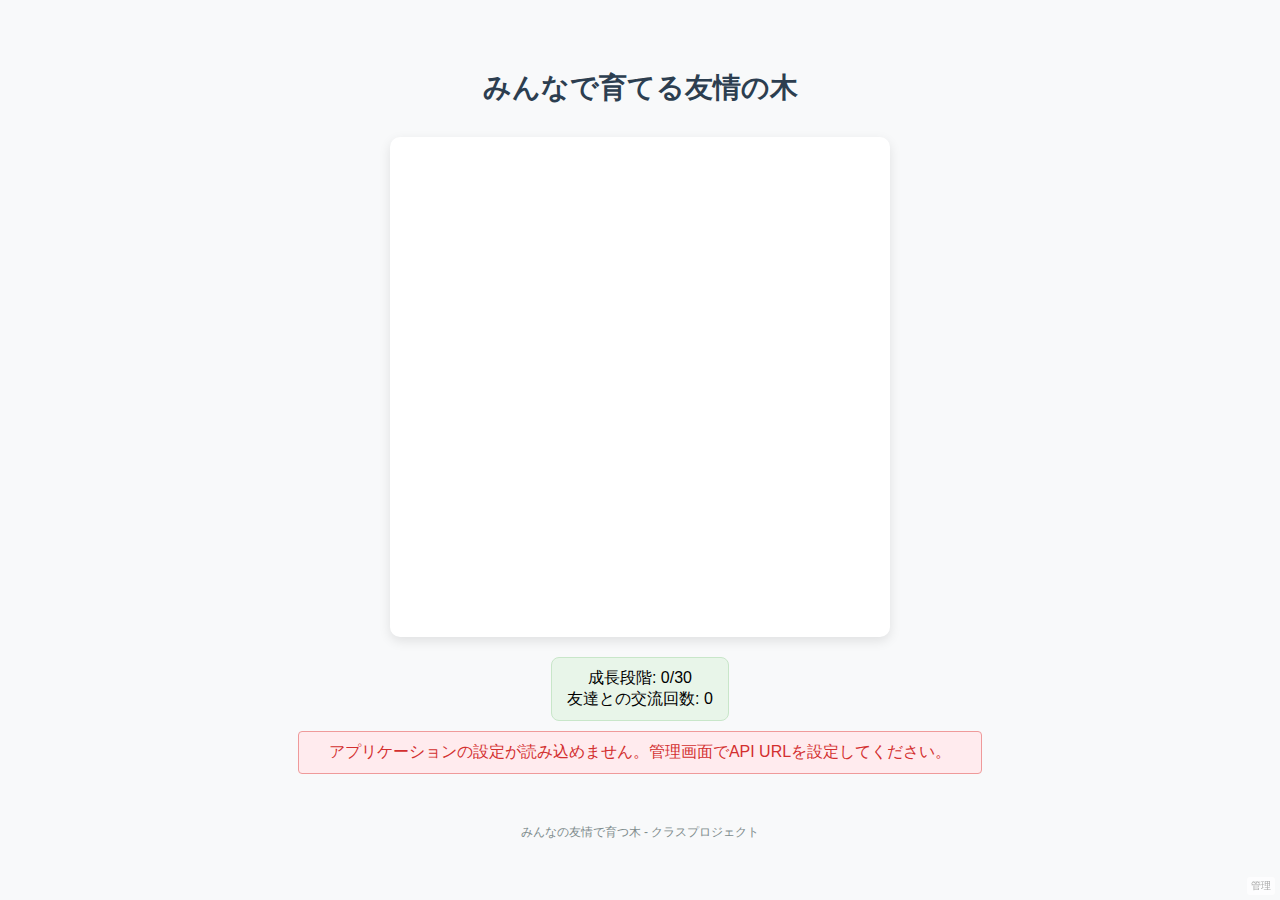
==== commit 4e7033fc: "Update index.html" ====
--- a/index.html
+++ b/index.html
@@ -5,22 +5,38 @@
   <meta name="viewport" content="width=device-width, initial-scale=1.0">
   <title>みんなで育てる友情の木</title>
   <style>
-    /* スタイルは変更なし */
-     * { box-sizing: border-box; margin: 0; padding: 0; }
-     body { font-family: 'Helvetica Neue', Arial, sans-serif; background-color: #f8f9fa; display: flex; flex-direction: column; min-height: 100vh; align-items: center; justify-content: center; }
-     .container { max-width: 800px; width: 100%; text-align: center; padding: 20px; }
-     h1 { color: #2c3e50; margin-bottom: 30px; font-size: 28px; }
-     .tree-container { background-color: #fff; border-radius: 10px; box-shadow: 0 4px 12px rgba(0, 0, 0, 0.1); padding: 20px; margin-bottom: 20px; position: relative; width: 100%; max-width: 500px; aspect-ratio: 1 / 1; overflow: hidden; display: flex; justify-content: center; align-items: center;} /* flex追加 */
-     .tree-image { position: absolute; top: 0; left: 0; width: 100%; height: 100%; opacity: 0; transition: opacity 1.0s ease-in-out; object-fit: contain; } /* transition時間調整 */
-     .tree-image.active { opacity: 1; }
-     .growth-info { margin-top: 20px; padding: 10px 15px; background-color: #e8f5e9; border-radius: 8px; display: inline-block; border: 1px solid #c8e6c9;}
-     .loading { position: absolute; top: 50%; left: 50%; transform: translate(-50%, -50%); text-align: center; background: rgba(255,255,255,0.8); padding: 20px; border-radius: 8px; z-index: 10;}
-     .spinner { border: 4px solid rgba(0, 0, 0, 0.1); border-radius: 50%; border-top: 4px solid #4caf50; width: 50px; height: 50px; animation: spin 1s linear infinite; margin: 0 auto 10px; }
-     @keyframes spin { 0% { transform: rotate(0deg); } 100% { transform: rotate(360deg); } }
-     .error-message { color: #d32f2f; background-color: #ffebee; padding: 10px; border-radius: 4px; margin-top: 10px; display: none; border: 1px solid #ef9a9a;}
-     footer { margin-top: 20px; color: #7f8c8d; font-size: 12px; text-align: center; padding: 10px; }
-     .admin-link { position: fixed; bottom: 5px; right: 5px; color: #aaa; font-size: 10px; text-decoration: none; background: rgba(255,255,255,0.7); padding: 2px 4px; border-radius: 3px; }
-     .admin-link:hover { color: #333; }
+    /* 基本スタイル */
+    * { box-sizing: border-box; margin: 0; padding: 0; }
+    body { font-family: 'Helvetica Neue', Arial, sans-serif; background-color: #f8f9fa; display: flex; flex-direction: column; min-height: 100vh; align-items: center; justify-content: center; }
+    .container { max-width: 800px; width: 100%; text-align: center; padding: 20px; }
+    h1 { color: #2c3e50; margin-bottom: 30px; font-size: 28px; }
+    .tree-container { background-color: #fff; border-radius: 10px; box-shadow: 0 4px 12px rgba(0, 0, 0, 0.1); padding: 20px; margin-bottom: 20px; position: relative; width: 100%; max-width: 500px; aspect-ratio: 1 / 1; overflow: hidden; display: flex; justify-content: center; align-items: center; margin: 0 auto; } /* margin: 0 auto 追加 */
+    .tree-image { position: absolute; top: 0; left: 0; width: 100%; height: 100%; opacity: 0; transition: opacity 1.0s ease-in-out; object-fit: contain; } /* transition時間調整 */
+    .tree-image.active { opacity: 1; }
+    .tree-image.loading { opacity: 0.5; animation: pulse 1.5s infinite alternate; } /* 読み込み中のアニメーション追加 */
+    .growth-info { margin: 20px auto 0; padding: 10px 15px; background-color: #e8f5e9; border-radius: 8px; display: inline-block; border: 1px solid #c8e6c9; max-width: 100%; } /* max-width追加 */
+    .loading { position: absolute; top: 50%; left: 50%; transform: translate(-50%, -50%); text-align: center; background: rgba(255,255,255,0.8); padding: 20px; border-radius: 8px; z-index: 10;}
+    .spinner { border: 4px solid rgba(0, 0, 0, 0.1); border-radius: 50%; border-top: 4px solid #4caf50; width: 50px; height: 50px; animation: spin 1s linear infinite; margin: 0 auto 10px; }
+    @keyframes spin { 0% { transform: rotate(0deg); } 100% { transform: rotate(360deg); } }
+    @keyframes pulse { 0% { opacity: 0.3; } 100% { opacity: 0.7; } } /* 画像読み込みアニメーション */
+    .error-message { color: #d32f2f; background-color: #ffebee; padding: 10px; border-radius: 4px; margin-top: 10px; display: none; border: 1px solid #ef9a9a; max-width: 90%; margin-left: auto; margin-right: auto; } /* max-width・マージン追加 */
+    footer { margin-top: 20px; color: #7f8c8d; font-size: 12px; text-align: center; padding: 10px; width: 100%; }
+    .admin-link { position: fixed; bottom: 5px; right: 5px; color: #aaa; font-size: 10px; text-decoration: none; background: rgba(255,255,255,0.7); padding: 2px 4px; border-radius: 3px; }
+    .admin-link:hover { color: #333; }
+    
+    /* リスポンシブ対応 */
+    @media (max-width: 768px) {
+      .container { padding: 10px; }
+      h1 { font-size: 24px; margin-bottom: 20px; }
+      .tree-container { padding: 10px; max-width: 90%; }
+      .growth-info { font-size: 14px; }
+    }
+    
+    @media (max-width: 480px) {
+      h1 { font-size: 20px; }
+      .tree-container { padding: 5px; aspect-ratio: 1 / 1.2; } /* モバイルで縦長に */
+      .growth-info { padding: 8px 10px; font-size: 13px; }
+    }
   </style>
 </head>
 <body>
@@ -32,7 +48,7 @@
         <div class="spinner"></div>
         <p>データを取得中...</p>
       </div>
-      </div>
+    </div>
 
     <div class="growth-info" id="growth-info">
       <p>成長段階: <span id="stage-display">0</span>/30</p>
@@ -73,6 +89,7 @@
       fetchIntervalId: null,
       animationTimeoutId: null, // アニメーションのsetTimeout ID
       whitePixel: '[data-uri]', // 白画像データ
+      retryCount: 0, // 画像読み込み再試行カウント
 
       init: function() {
           // API URLをローカルストレージから読み込む
@@ -223,12 +240,18 @@
         this.elements.totalValueDisplay.textContent = this.data.totalMeetings;
       },
 
-       // 画像識別子（URL or Drive ID）から適切な img.src を返すヘルパー関数
+      // 画像識別子（URL or Drive ID）から適切な img.src を返すヘルパー関数
       getImageUrl: function(identifier, stageIndex) {
           if (!identifier) {
               // 識別子がない場合は白画像
               return this.whitePixel;
           }
+          
+          // Flickr URLを判定
+          if (identifier.includes('flickr.com')) {
+              return identifier; // Flickr URLはそのまま使用
+          }
+          
           // Google Drive File ID かどうかを判定
           if (identifier.length > 20 && !identifier.startsWith('http') && !identifier.startsWith('data:')) {
               return `https://drive.google.com/uc?export=view&id=${identifier}`;
@@ -259,12 +282,31 @@
           const imageIdentifier = this.config.images[i];
           img.src = this.getImageUrl(imageIdentifier, i);
           img.alt = `成長段階 ${i}`;
-          img.className = 'tree-image';
-           img.onerror = () => {
+          img.className = 'tree-image loading'; // 読み込み中はloadingクラスを追加
+          
+          img.onload = () => {
+              img.classList.remove('loading'); // 読み込み完了したらloadingクラス削除
+          };
+          
+          img.onerror = () => {
               console.warn(`画像読み込み失敗: Stage ${i}, Identifier: ${imageIdentifier}`);
+              
+              // Flickr URLの場合、再試行またはキャッシュバスター付きURLを試す
+              if (imageIdentifier && imageIdentifier.includes('flickr.com')) {
+                  if (this.retryCount < 3) { // 最大3回まで再試行
+                      this.retryCount++;
+                      // キャッシュバスターを追加（ブラウザキャッシュをバイパス）
+                      img.src = imageIdentifier + (imageIdentifier.includes('?') ? '&' : '?') + 'cb=' + new Date().getTime();
+                      return;
+                  }
+              }
+              
+              // 再試行失敗または他の種類のURLの場合
               img.src = this.getImageUrl(null, i); // エラー時は白画像
               img.alt = `成長段階 ${i} (画像読込エラー)`;
+              img.classList.remove('loading');
           };
+          
           this.elements.treeContainer.appendChild(img);
           this.imageElements.push(img);
         }
@@ -296,12 +338,33 @@
           const imageIdentifier = this.config.images[this.data.currentStage];
           img.src = this.getImageUrl(imageIdentifier, this.data.currentStage);
           img.alt = `成長段階 ${this.data.currentStage}`;
-          img.className = 'tree-image active'; // 最初からアクティブ
-           img.onerror = () => {
+          img.className = 'tree-image loading'; // 最初は読み込み中
+          
+          img.onload = () => {
+              img.classList.remove('loading');
+              img.classList.add('active'); // 読み込み完了後にアクティブに
+          };
+          
+          img.onerror = () => {
               console.warn(`最終段階画像読み込み失敗: Stage ${this.data.currentStage}, Identifier: ${imageIdentifier}`);
+              
+              // Flickr URLの場合、再試行またはキャッシュバスター付きURLを試す
+              if (imageIdentifier && imageIdentifier.includes('flickr.com')) {
+                  if (this.retryCount < 3) { // 最大3回まで再試行
+                      this.retryCount++;
+                      // キャッシュバスターを追加（ブラウザキャッシュをバイパス）
+                      img.src = imageIdentifier + (imageIdentifier.includes('?') ? '&' : '?') + 'cb=' + new Date().getTime();
+                      return;
+                  }
+              }
+              
+              // 再試行失敗または他の種類のURLの場合
               img.src = this.getImageUrl(null, this.data.currentStage); // エラー時は白画像
               img.alt = `成長段階 ${this.data.currentStage} (画像読込エラー)`;
+              img.classList.remove('loading');
+              img.classList.add('active');
           };
+          
           this.elements.treeContainer.appendChild(img);
           this.imageElements.push(img);
           // ローディング表示は fetchData の finally で消えるはず
@@ -362,6 +425,7 @@
         // エラー発生時はローディングを非表示にする
         this.elements.loading.style.display = 'none';
       },
+      
       hideError: function() {
         this.elements.errorMessage.style.display = 'none';
       }
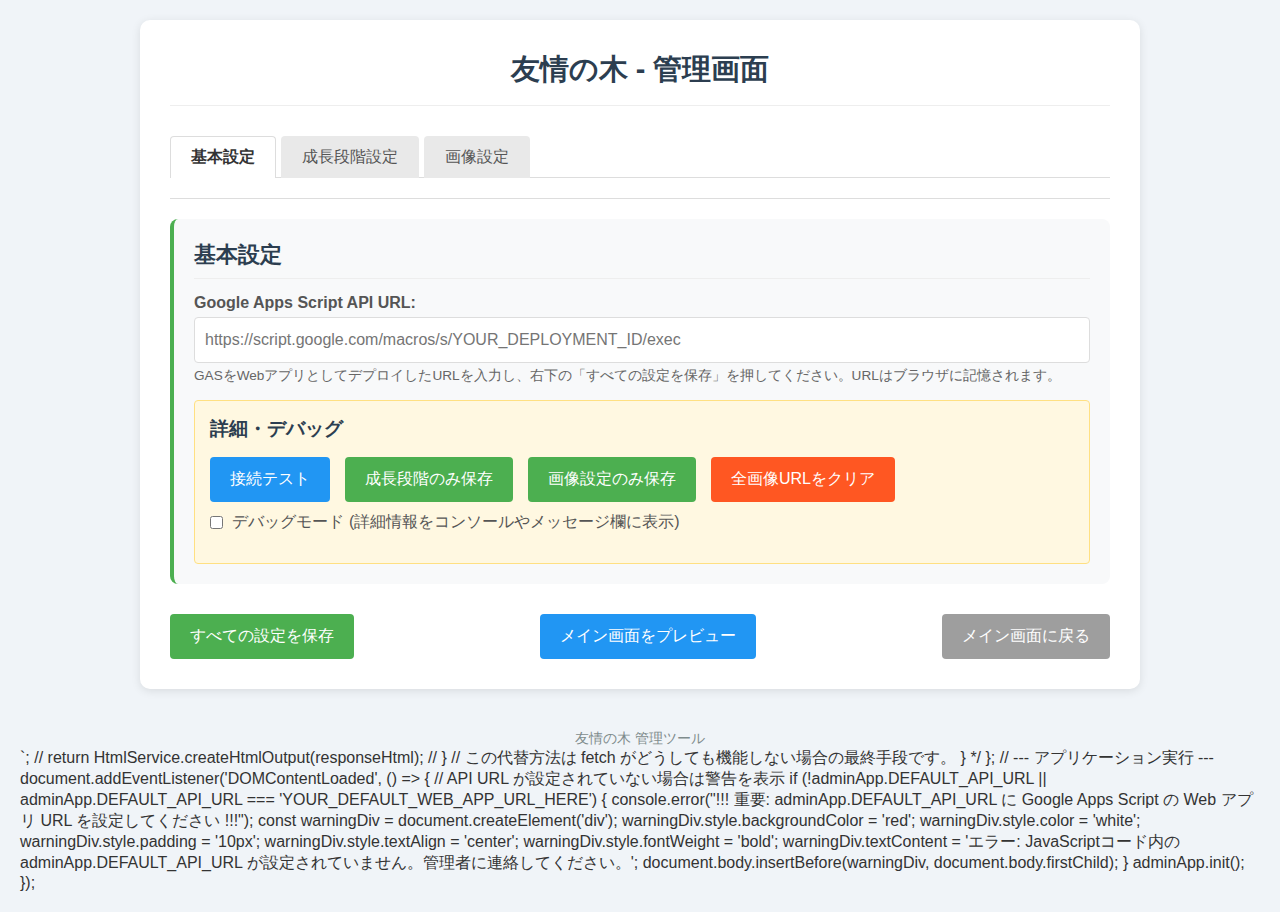
==== commit 70e97b16: "Update index.html" ====
--- a/index.html
+++ b/index.html
@@ -1,439 +1,1561 @@
 <!DOCTYPE html>
 <html lang="ja">
 <head>
-  <meta charset="UTF-8">
-  <meta name="viewport" content="width=device-width, initial-scale=1.0">
-  <title>みんなで育てる友情の木</title>
-  <style>
-    /* 基本スタイル */
-    * { box-sizing: border-box; margin: 0; padding: 0; }
-    body { font-family: 'Helvetica Neue', Arial, sans-serif; background-color: #f8f9fa; display: flex; flex-direction: column; min-height: 100vh; align-items: center; justify-content: center; }
-    .container { max-width: 800px; width: 100%; text-align: center; padding: 20px; }
-    h1 { color: #2c3e50; margin-bottom: 30px; font-size: 28px; }
-    .tree-container { background-color: #fff; border-radius: 10px; box-shadow: 0 4px 12px rgba(0, 0, 0, 0.1); padding: 20px; margin-bottom: 20px; position: relative; width: 100%; max-width: 500px; aspect-ratio: 1 / 1; overflow: hidden; display: flex; justify-content: center; align-items: center; margin: 0 auto; } /* margin: 0 auto 追加 */
-    .tree-image { position: absolute; top: 0; left: 0; width: 100%; height: 100%; opacity: 0; transition: opacity 1.0s ease-in-out; object-fit: contain; } /* transition時間調整 */
-    .tree-image.active { opacity: 1; }
-    .tree-image.loading { opacity: 0.5; animation: pulse 1.5s infinite alternate; } /* 読み込み中のアニメーション追加 */
-    .growth-info { margin: 20px auto 0; padding: 10px 15px; background-color: #e8f5e9; border-radius: 8px; display: inline-block; border: 1px solid #c8e6c9; max-width: 100%; } /* max-width追加 */
-    .loading { position: absolute; top: 50%; left: 50%; transform: translate(-50%, -50%); text-align: center; background: rgba(255,255,255,0.8); padding: 20px; border-radius: 8px; z-index: 10;}
-    .spinner { border: 4px solid rgba(0, 0, 0, 0.1); border-radius: 50%; border-top: 4px solid #4caf50; width: 50px; height: 50px; animation: spin 1s linear infinite; margin: 0 auto 10px; }
-    @keyframes spin { 0% { transform: rotate(0deg); } 100% { transform: rotate(360deg); } }
-    @keyframes pulse { 0% { opacity: 0.3; } 100% { opacity: 0.7; } } /* 画像読み込みアニメーション */
-    .error-message { color: #d32f2f; background-color: #ffebee; padding: 10px; border-radius: 4px; margin-top: 10px; display: none; border: 1px solid #ef9a9a; max-width: 90%; margin-left: auto; margin-right: auto; } /* max-width・マージン追加 */
-    footer { margin-top: 20px; color: #7f8c8d; font-size: 12px; text-align: center; padding: 10px; width: 100%; }
-    .admin-link { position: fixed; bottom: 5px; right: 5px; color: #aaa; font-size: 10px; text-decoration: none; background: rgba(255,255,255,0.7); padding: 2px 4px; border-radius: 3px; }
-    .admin-link:hover { color: #333; }
-    
-    /* リスポンシブ対応 */
-    @media (max-width: 768px) {
-      .container { padding: 10px; }
-      h1 { font-size: 24px; margin-bottom: 20px; }
-      .tree-container { padding: 10px; max-width: 90%; }
-      .growth-info { font-size: 14px; }
-    }
-    
-    @media (max-width: 480px) {
-      h1 { font-size: 20px; }
-      .tree-container { padding: 5px; aspect-ratio: 1 / 1.2; } /* モバイルで縦長に */
-      .growth-info { padding: 8px 10px; font-size: 13px; }
-    }
-  </style>
+    <meta charset="UTF-8">
+    <meta name="viewport" content="width=device-width, initial-scale=1.0">
+    <title>友情の木 - 管理画面</title>
+    <style>
+        /* 基本スタイル & CSSカスタムプロパティ */
+        :root {
+            --primary-color: #4caf50;
+            --primary-dark-color: #388e3c;
+            --secondary-color: #2196f3;
+            --secondary-dark-color: #1976d2;
+            --danger-color: #ff5722;
+            --warning-color: #ff9800;
+            --info-color: #2196f3;
+            --light-bg-color: #f8f9fa;
+            --border-color: #ddd;
+            --border-color-light: #eee;
+            --text-color: #333;
+            --text-muted-color: #555;
+            --text-light-color: #7f8c8d;
+            --white-color: #fff;
+            --disabled-bg-color: #ccc;
+            --success-bg-color: #e8f5e9;
+            --success-text-color: #388e3c;
+            --success-border-color: #a5d6a7;
+            --error-bg-color: #ffebee;
+            --error-text-color: #d32f2f;
+            --error-border-color: #ef9a9a;
+            --debug-bg-color: #f8f9fa;
+            --debug-border-color: #ddd;
+            --advanced-bg-color: #fff8e1;
+            --advanced-border-color: #ffe082;
+            --tab-bg-color: #e9e9e9;
+            --tab-active-bg-color: var(--white-color);
+            --font-family: 'Helvetica Neue', Arial, sans-serif;
+        }
+
+        /* 基本リセット */
+        * { box-sizing: border-box; margin: 0; padding: 0; }
+
+        body {
+            font-family: var(--font-family);
+            background-color: #f0f4f8;
+            padding: 20px;
+            color: var(--text-color);
+        }
+        .container {
+            max-width: 1000px;
+            margin: 0 auto;
+            background-color: var(--white-color);
+            border-radius: 10px;
+            box-shadow: 0 2px 10px rgba(0,0,0,0.1);
+            padding: 30px;
+        }
+        h1 {
+            color: #2c3e50;
+            text-align: center;
+            margin-bottom: 30px;
+            border-bottom: 1px solid var(--border-color-light);
+            padding-bottom: 15px;
+            font-size: 1.8em;
+        }
+        h2 {
+            margin-bottom: 15px;
+            color: #2c3e50;
+            font-size: 1.4em;
+            border-bottom: 1px solid var(--border-color-light);
+            padding-bottom: 8px;
+        }
+        h3 {
+            margin-bottom: 10px;
+            color: #2c3e50;
+            font-size: 1.2em;
+        }
+
+        /* Form Elements */
+        .form-section {
+            margin-bottom: 30px;
+            background-color: var(--light-bg-color);
+            padding: 20px;
+            border-radius: 8px;
+            border-left: 4px solid var(--primary-color);
+        }
+        .form-group { margin-bottom: 15px; }
+        fieldset {
+            border: 1px solid var(--border-color);
+            padding: 15px;
+            margin-bottom: 15px;
+            border-radius: 4px;
+        }
+        legend {
+            font-weight: bold;
+            padding: 0 10px;
+            color: var(--text-muted-color);
+        }
+        label {
+            display: block;
+            margin-bottom: 5px;
+            font-weight: bold;
+            color: var(--text-muted-color);
+        }
+        input[type="text"],
+        input[type="url"],
+        input[type="number"],
+        textarea,
+        select {
+            width: 100%;
+            padding: 10px;
+            border: 1px solid var(--border-color);
+            border-radius: 4px;
+            font-size: 16px;
+            line-height: 1.5;
+        }
+        input[type="file"] {
+            display: block;
+            margin-top: 5px;
+            padding: 10px;
+            border: 1px solid var(--border-color);
+            border-radius: 4px;
+            background-color: var(--white-color);
+            width: 100%;
+        }
+        input[type="checkbox"] {
+            width: auto;
+            vertical-align: middle;
+            margin-right: 5px;
+        }
+        label.inline-label { /* チェックボックス用 */
+             display: inline-block;
+             font-weight: normal;
+             margin-bottom: 0;
+        }
+        small, .form-hint { /* form-hintクラス追加 */
+            display: block;
+            margin-top: 4px;
+            font-size: 0.85em;
+            color: #666;
+        }
+        .file-info {
+            font-size: 0.9em;
+            color: var(--text-muted-color);
+            margin-top: 5px;
+            min-height: 1.2em;
+        }
+        .upload-progress {
+            margin-top: 10px;
+            font-style: italic;
+            color: var(--success-text-color);
+        }
+
+        /* Buttons */
+        button, .button { /* .buttonクラスも追加 */
+            padding: 12px 20px;
+            background-color: var(--primary-color);
+            color: var(--white-color);
+            border: none;
+            border-radius: 4px;
+            cursor: pointer;
+            font-size: 16px;
+            transition: background-color 0.3s, opacity 0.3s;
+            text-align: center;
+            text-decoration: none; /* for .button */
+            display: inline-block; /* for .button */
+        }
+        button:hover:not(:disabled), .button:hover { background-color: var(--primary-dark-color); }
+        button:disabled { background-color: var(--disabled-bg-color); cursor: not-allowed; opacity: 0.7;}
+        .buttons {
+            display: flex;
+            justify-content: space-between;
+            margin-top: 20px;
+            flex-wrap: wrap;
+            gap: 10px;
+        }
+        .button-group { /* ボタンをまとめる場合 */
+             display: flex;
+             flex-wrap: wrap;
+             gap: 10px;
+             margin-top: 10px;
+             margin-bottom: 10px;
+        }
+        .btn-preview { background-color: var(--secondary-color); }
+        .btn-preview:hover:not(:disabled) { background-color: var(--secondary-dark-color); }
+        .btn-home { background-color: #9e9e9e; }
+        .btn-home:hover:not(:disabled) { background-color: #757575; }
+        .btn-small { padding: 5px 10px; font-size: 14px; vertical-align: middle; }
+        .btn-warning { background-color: var(--warning-color); }
+        .btn-warning:hover:not(:disabled) { background-color: #fb8c00; }
+        .btn-info { background-color: var(--info-color); }
+        .btn-info:hover:not(:disabled) { background-color: #1976d2; }
+        .btn-danger { background-color: var(--danger-color); }
+        .btn-danger:hover:not(:disabled) { background-color: #f4511e; }
+        .btn-inline { /* インライン配置のボタングループ */
+            display: inline-block;
+            margin-right: 5px;
+            margin-top: 5px;
+        }
+
+        /* Tabs */
+        .tabs {
+            display: flex;
+            margin-bottom: 20px;
+            border-bottom: 1px solid var(--border-color);
+            flex-wrap: wrap; /* 折り返し */
+            gap: 5px; /* タブ間の隙間 */
+        }
+        .tab {
+            padding: 10px 20px;
+            cursor: pointer;
+            border: 1px solid transparent;
+            border-bottom: none;
+            border-radius: 4px 4px 0 0;
+            background-color: var(--tab-bg-color);
+            color: var(--text-muted-color);
+            transition: background-color 0.3s, border-color 0.3s;
+            margin-bottom: -1px; /* active時に下の線を重ねる */
+        }
+        .tab.active {
+            background-color: var(--tab-active-bg-color);
+            border-color: var(--border-color);
+            border-bottom-color: var(--tab-active-bg-color);
+            font-weight: bold;
+            color: var(--text-color);
+        }
+        .tab-content { display: none; padding-top: 20px; border-top: 1px solid var(--border-color);}
+        .tab-content.active { display: block; }
+
+        /* Stage Settings */
+        .stage-settings { margin-top: 20px; border: 1px solid var(--border-color); border-radius: 4px; overflow: hidden; }
+        .stage-settings-header {
+            display: grid;
+            grid-template-columns: 100px 1fr;
+            background-color: #f1f8e9;
+            padding: 10px;
+            font-weight: bold;
+            border-bottom: 1px solid var(--border-color);
+        }
+        .stage-row {
+            display: grid;
+            grid-template-columns: 100px 1fr;
+            padding: 8px 10px;
+            border-bottom: 1px solid var(--border-color-light);
+            align-items: center;
+        }
+        .stage-row:nth-child(even) { background-color: #f9f9f9; }
+        .stage-row:last-child { border-bottom: none; }
+        .stage-input {
+            width: 100%;
+            max-width: 150px;
+            padding: 5px 8px;
+            border: 1px solid var(--border-color);
+            border-radius: 4px;
+            font-size: 1em;
+        }
+        .stage-input[readonly] {
+            background-color: #eee;
+            cursor: not-allowed;
+        }
+        .stage-actions { /* Stage設定のアクションボタン用 */
+            margin-top: 15px;
+            display: flex;
+            justify-content: space-between;
+            align-items: center;
+            flex-wrap: wrap;
+            gap: 10px;
+        }
+        .max-meetings-group { /* 最大交流回数用 */
+             margin-bottom: 0;
+             display: flex;
+             align-items: center;
+             gap: 5px;
+        }
+        .max-meetings-input {
+             width: 80px;
+             display: inline-block; /* inputをinline-blockに */
+             padding: 5px 8px;
+        }
+
+        /* Image Settings */
+        .image-upload {
+            margin-bottom: 10px;
+            padding: 15px;
+            background-color: #e8f5e9;
+            border-radius: 4px;
+            border: 1px solid #c8e6c9;
+        }
+        .image-manager { margin-top: 20px; }
+        .image-grid {
+            display: grid;
+            grid-template-columns: repeat(auto-fill, minmax(150px, 1fr));
+            gap: 15px;
+            margin-top: 20px;
+        }
+        .image-item {
+            border: 1px solid var(--border-color);
+            border-radius: 4px;
+            padding: 10px;
+            text-align: center;
+            position: relative;
+            background-color: var(--white-color);
+        }
+        .image-item img {
+            max-width: 100%;
+            height: auto;
+            display: block;
+            margin: 10px auto 5px auto; /* 上下のマージン調整 */
+            min-height: 100px;
+            object-fit: contain;
+            background-color: #f0f0f0;
+            border: 1px solid var(--border-color-light);
+        }
+        .image-item .stage-number { font-weight: bold; margin-bottom: 5px;}
+        .image-item .image-identifier { /* 追加: ID/URL表示用 */
+             font-size: 0.8em;
+             color: var(--text-muted-color);
+             word-break: break-all; /* 長い場合に折り返す */
+             margin-top: 5px;
+             min-height: 2.4em; /* 2行分確保 */
+        }
+        .image-item .edit-button-wrapper { /* 追加: ボタン用 */
+             margin-top: 10px;
+        }
+
+        /* Messages & Loader */
+        .message { /* 共通メッセージスタイル */
+            padding: 15px;
+            margin-top: 20px;
+            border-radius: 4px;
+            text-align: center;
+            display: none;
+            border: 1px solid transparent;
+        }
+        .success-message {
+            background-color: var(--success-bg-color);
+            color: var(--success-text-color);
+            border-color: var(--success-border-color);
+        }
+        .error-message {
+            background-color: var(--error-bg-color);
+            color: var(--error-text-color);
+            border-color: var(--error-border-color);
+        }
+        .loader {
+            border: 4px solid #f3f3f3;
+            border-radius: 50%;
+            border-top: 4px solid var(--primary-color);
+            width: 40px;
+            height: 40px;
+            animation: spin 1s linear infinite;
+            margin: 20px auto;
+            display: none;
+        }
+        @keyframes spin { 0% { transform: rotate(0deg); } 100% { transform: rotate(360deg); } }
+
+        /* Advanced & Debug */
+        .advanced-settings {
+            margin-top: 15px;
+            padding: 15px;
+            background-color: var(--advanced-bg-color);
+            border-radius: 4px;
+            border: 1px solid var(--advanced-border-color);
+        }
+        .debug-info {
+            margin-top: 15px;
+            padding: 10px;
+            background-color: var(--debug-bg-color);
+            border: 1px solid var(--debug-border-color);
+            border-radius: 4px;
+            font-size: 12px;
+            display: none; /* JSで制御 */
+            word-break: break-all;
+            white-space: pre-wrap; /* 改行を保持 */
+        }
+
+        /* Footer */
+        footer {
+            margin-top: 40px;
+            text-align: center;
+            color: var(--text-light-color);
+            font-size: 0.9rem;
+        }
+
+        /* Helper Classes */
+        .hidden { display: none !important; }
+
+        /* Responsive */
+        @media (max-width: 768px) {
+            .container { padding: 15px; }
+            h1 { font-size: 1.5em; margin-bottom: 20px; }
+            .form-section { padding: 15px; }
+            .buttons { flex-direction: column; }
+            .buttons button, .buttons .button { width: 100%; margin: 5px 0; }
+            .stage-actions { flex-direction: column; align-items: stretch; }
+            .max-meetings-group { justify-content: space-between; }
+        }
+        @media (max-width: 480px) {
+            h1 { font-size: 1.3em; }
+            .tabs { flex-direction: column; }
+            .tab { border-radius: 4px; margin-bottom: 2px;}
+            .tab.active { border-bottom-color: var(--border-color); }
+            .stage-settings-header, .stage-row { grid-template-columns: 80px 1fr; padding: 8px; }
+            .image-grid { grid-template-columns: repeat(auto-fill, minmax(120px, 1fr)); gap: 10px; }
+            .btn-small { width: 100%; margin-top: 5px; } /* 画像編集ボタンなど */
+            .image-item .edit-button-wrapper { margin-top: 5px; }
+        }
+    </style>
 </head>
 <body>
-  <div class="container">
-    <h1>みんなで育てる友情の木</h1>
-
-    <div class="tree-container" id="tree-container">
-      <div class="loading" id="loading">
-        <div class="spinner"></div>
-        <p>データを取得中...</p>
-      </div>
+    <div class="container">
+        <h1>友情の木 - 管理画面</h1>
+
+        <div class="tabs">
+            <div class="tab active" data-tab="basic-settings">基本設定</div>
+            <div class="tab" data-tab="stage-settings">成長段階設定</div>
+            <div class="tab" data-tab="image-settings">画像設定</div>
+        </div>
+
+        <section id="basic-settings" class="tab-content active">
+            <form id="basic-settings-form" onsubmit="return false;"> <div class="form-section">
+                    <h2>基本設定</h2>
+                    <div class="form-group">
+                        <label for="api-url">Google Apps Script API URL:</label>
+                        <input type="url" id="api-url" placeholder="https://script.google.com/macros/s/YOUR_DEPLOYMENT_ID/exec">
+                        <small class="form-hint">GASをWebアプリとしてデプロイしたURLを入力し、右下の「すべての設定を保存」を押してください。URLはブラウザに記憶されます。</small>
+                    </div>
+
+                    <div class="advanced-settings">
+                        <h3>詳細・デバッグ</h3>
+                        <div class="button-group">
+                            <button type="button" id="test-connection-btn" class="btn-inline btn-info">接続テスト</button>
+                            <button type="button" id="save-stages-only-btn" class="btn-inline">成長段階のみ保存</button>
+                            <button type="button" id="save-images-only-btn" class="btn-inline">画像設定のみ保存</button>
+                            <button type="button" id="clear-all-images-btn" class="btn-inline btn-danger">全画像URLをクリア</button>
+                        </div>
+                        <div class="form-group">
+                            <input type="checkbox" id="debug-mode">
+                            <label for="debug-mode" class="inline-label">デバッグモード (詳細情報をコンソールやメッセージ欄に表示)</label>
+                        </div>
+                        <div id="debug-info" class="debug-info" aria-live="polite"></div>
+                    </div>
+                </div>
+            </form>
+        </section>
+
+        <section id="stage-settings" class="tab-content">
+             <form id="stage-settings-form" onsubmit="return false;">
+                <div class="form-section">
+                    <h2>成長段階の設定</h2>
+                    <p class="form-hint">各成長段階に到達するために必要な「友達との交流回数」の合計値を設定します。(段階0は常に0回)</p>
+
+                    <div class="stage-settings">
+                        <div class="stage-settings-header">
+                            <div>成長段階</div>
+                            <div>必要な交流回数 (以上)</div>
+                        </div>
+                        <div id="stage-rows-container">
+                            </div>
+                    </div>
+
+                    <div class="stage-actions">
+                        <div class="button-group">
+                            <button type="button" id="reset-stages-btn" class="btn-small btn-warning">初期値にリセット</button>
+                            <button type="button" id="auto-distribute-btn" class="btn-small btn-info">均等に自動設定</button>
+                        </div>
+                        <div class="max-meetings-group">
+                            <label for="max-meetings" class="inline-label">最大交流回数:</label>
+                            <input type="number" id="max-meetings" class="max-meetings-input" placeholder="例: 150" min="1" value="150">
+                            <small class="form-hint">(自動設定時に使用)</small>
+                        </div>
+                    </div>
+                    <small class="form-hint">※ 設定変更後は画面右下の「すべての設定を保存」または「成長段階のみ保存」を押してください。</small>
+                </div>
+            </form>
+        </section>
+
+        <section id="image-settings" class="tab-content">
+            <form id="image-settings-form" onsubmit="return false;">
+                <div class="form-section">
+                    <h2>成長段階の画像設定</h2>
+                    <p class="form-hint">30段階の成長に対応する画像を設定します。画像をアップロードするか、既存のURLやGoogle DriveファイルIDを指定してください。</p>
+
+                    <fieldset class="image-upload">
+                        <legend>画像の新規設定・変更</legend>
+                        <div class="form-group">
+                            <label for="stage-selector">対象の成長段階:</label>
+                            <select id="stage-selector">
+                                </select>
+                        </div>
+
+                        <div class="form-group">
+                            <label for="image-upload-input">新しい画像をアップロード:</label>
+                            <input type="file" id="image-upload-input" accept="image/png, image/jpeg, image/gif">
+                            <div id="file-info" class="file-info"></div>
+                            <button type="button" id="upload-image-btn" disabled class="btn-small">選択した画像をアップロードして設定</button>
+                            <div id="upload-progress" class="upload-progress" aria-live="polite"></div>
+                            <small class="form-hint">※ 推奨: PNG, JPG, GIF形式。5MB以下。</small>
+                        </div>
+
+                        <p style="text-align: center; margin: 15px 0;">または</p>
+
+                        <div class="form-group">
+                            <label for="image-id-url-input">既存の画像URL または Google Drive ファイルID:</label>
+                            <input type="text" id="image-id-url-input" placeholder="https://.../image.jpg または DriveのファイルID">
+                            <button type="button" id="set-id-url-btn" class="btn-small">入力したURL/IDを設定</button>
+                            <small class="form-hint">※ Flickr画像の場合は、共有された画像URLを直接入力できます。<br>画像をクリアする場合は入力欄を空にして設定ボタンを押します。</small>
+                        </div>
+                        <small class="form-hint">※ 設定変更後は画面右下の「すべての設定を保存」ボタンまたは「画像設定のみ保存」ボタンを押して確定させてください。</small>
+                    </fieldset>
+
+                    <div class="image-manager">
+                        <h3>現在の画像設定プレビュー</h3>
+                        <div class="image-grid" id="image-grid">
+                            </div>
+                    </div>
+                </div>
+            </form>
+        </section>
+
+        <div class="loader hidden" id="loader" aria-live="polite" aria-label="処理中"></div>
+        <div id="message-area"> <div class="message success-message hidden" id="success-message" role="status" aria-live="polite"></div>
+             <div class="message error-message hidden" id="error-message" role="alert" aria-live="assertive"></div>
+        </div>
+
+        <div class="buttons">
+            <button type="button" id="save-settings-btn">すべての設定を保存</button>
+            <a href="index.html" target="_blank" class="button btn-preview">メイン画面をプレビュー</a> <a href="index.html" class="button btn-home">メイン画面に戻る</a> </div>
     </div>
 
-    <div class="growth-info" id="growth-info">
-      <p>成長段階: <span id="stage-display">0</span>/30</p>
-      <p>友達との交流回数: <span id="total-value-display">0</span></p>
-    </div>
-
-    <div class="error-message" id="error-message"></div>
-  </div>
-
-  <footer>
-    みんなの友情で育つ木 - クラスプロジェクト
-  </footer>
-
-  <a href="admin.html" class="admin-link" target="_blank" title="管理画面を開く">管理</a>
-
-  <script>
-    const treeApp = {
-      config: {
-        apiUrl: '', // ローカルストレージまたはデフォルト値から読み込む
-        stages: Array(31).fill(0),
-        images: Array(31).fill('')
-      },
-      data: {
-        totalMeetings: 0,
-        currentStage: 0,
-        apiResponse: null
-      },
-      elements: {
-        treeContainer: document.getElementById('tree-container'),
-        loading: document.getElementById('loading'),
-        stageDisplay: document.getElementById('stage-display'),
-        totalValueDisplay: document.getElementById('total-value-display'),
-        errorMessage: document.getElementById('error-message')
-      },
-      imageElements: [],
-      animationInProgress: false,
-      animationComplete: false,
-      fetchIntervalId: null,
-      animationTimeoutId: null, // アニメーションのsetTimeout ID
-      whitePixel: '[data-uri]', // 白画像データ
-      retryCount: 0, // 画像読み込み再試行カウント
-
-      init: function() {
-          // API URLをローカルストレージから読み込む
-          const savedApiUrl = localStorage.getItem('treeAppApiUrl');
-          // ↓ 必要であればデフォルトのウェブアプリURLを設定
-          const defaultApiUrl = 'YOUR_DEFAULT_WEB_APP_URL_HERE'; // 例: 'https://script.google.com/macros/s/...'
-          this.config.apiUrl = savedApiUrl || defaultApiUrl;
-
-          if (!this.config.apiUrl || this.config.apiUrl === 'YOUR_DEFAULT_WEB_APP_URL_HERE') {
-               console.error('API URLが設定されていません。管理画面で設定してください。');
-               this.showError('アプリケーションの設定が読み込めません。管理画面でAPI URLを設定してください。');
-               this.elements.loading.style.display = 'none';
-               return; // API URLがない場合は初期化を中断
-          }
-
-          this.elements.loading.style.display = 'block';
-          // まず設定を読み込み、その後データ取得を開始する
-          this.loadConfig().then(() => {
-              this.fetchData(); // 初回データ取得
-              // 30秒ごとにデータ取得 (重複実行防止)
-              if (this.fetchIntervalId) clearInterval(this.fetchIntervalId);
-              // ★注意: ポーリング間隔は適切か検討してください (例: 60000ms = 1分)
-              this.fetchIntervalId = setInterval(() => this.fetchData(), 30000);
-          }).catch(error => {
-              console.error("初期化失敗:", error);
-              this.elements.loading.style.display = 'none';
-              // エラー時はエラーメッセージ表示のみとし、デモデータは表示しないなど運用に合わせて変更
-              // this.useDemoData();
-          });
-      },
-
-      loadConfig: function() {
-         return new Promise((resolve, reject) => {
-            if (!this.config.apiUrl) { // 再度チェック
-                return reject(new Error('API URL is not set'));
+    <footer>
+        友情の木 管理ツール
+    </footer>
+
+    <script>
+        const adminApp = {
+            // --- 定数 ---
+            TOTAL_STAGES: 30, // 段階は0から30まで
+            get CONFIG_ARRAY_LENGTH() { return this.TOTAL_STAGES + 1; }, // 配列長 (31)
+            API_URL_STORAGE_KEY: 'treeAppApiUrl',
+            DEFAULT_API_URL: '', // ★★★ 必ず実際のGAS WebアプリURLを設定してください ★★★ 例: 'https://script.google.com/macros/s/YOUR_DEPLOYMENT_ID/exec'
+            IMAGE_SIZE_LIMIT: 5 * 1024 * 1024, // 5MB
+            WHITE_PIXEL: '[data-uri]',
+
+            // --- 状態 ---
+            config: {
+                apiUrl: '',
+                stages: [], // initで初期化
+                images: []  // initで初期化
+            },
+            elements: {}, // DOM要素キャッシュ (initで設定)
+            selectedFile: null, // アップロード用に選択されたファイル
+            isLoading: false, // ローディング状態管理
+            messageTimeoutId: null, // メッセージ表示タイマー
+
+            // --- 初期化 ---
+            init: function() {
+                this.initializeConfigArrays();
+                this.cacheElements();
+                this.loadApiUrl();
+                this.setupEventListeners();
+                this.updateStageSelector(); // 先にセレクタを生成
+
+                if (this.config.apiUrl && this.config.apiUrl !== this.DEFAULT_API_URL) {
+                    this.loadConfigFromServer(); // API URLがあればサーバーから設定読込
+                } else {
+                     console.warn('API URLが設定されていません。デフォルト設定でUIを初期化します。');
+                     this.showErrorMessage('ようこそ！まず「基本設定」タブで Google Apps Script の API URL を入力し、「すべての設定を保存」ボタンを押してください。', 10000);
+                     this.config.stages = this.generateDefaultStages(); // デフォルト段階を生成
+                     this.updateUI(); // ローカルのデフォルト設定でUI更新
+                }
+                this.activateTab('basic-settings'); // 初期タブ
+            },
+
+            initializeConfigArrays: function() {
+                this.config.stages = Array(this.CONFIG_ARRAY_LENGTH).fill(0);
+                this.config.images = Array(this.CONFIG_ARRAY_LENGTH).fill('');
+            },
+
+            cacheElements: function() {
+                this.elements = {
+                    apiUrlInput: document.getElementById('api-url'),
+                    stageSelector: document.getElementById('stage-selector'),
+                    imageUploadInput: document.getElementById('image-upload-input'),
+                    fileInfo: document.getElementById('file-info'),
+                    uploadImageBtn: document.getElementById('upload-image-btn'),
+                    imageIdUrlInput: document.getElementById('image-id-url-input'),
+                    setIdUrlBtn: document.getElementById('set-id-url-btn'),
+                    uploadProgress: document.getElementById('upload-progress'),
+                    imageGrid: document.getElementById('image-grid'),
+                    saveSettingsBtn: document.getElementById('save-settings-btn'),
+                    // previewBtn: document.getElementById('preview-btn'), // aタグに変更
+                    // homeBtn: document.getElementById('home-btn'), // aタグに変更
+                    loader: document.getElementById('loader'),
+                    successMessage: document.getElementById('success-message'),
+                    errorMessage: document.getElementById('error-message'),
+                    messageArea: document.getElementById('message-area'),
+                    stageRowsContainer: document.getElementById('stage-rows-container'),
+                    resetStagesBtn: document.getElementById('reset-stages-btn'),
+                    autoDistributeBtn: document.getElementById('auto-distribute-btn'),
+                    maxMeetingsInput: document.getElementById('max-meetings'),
+                    tabs: document.querySelectorAll('.tab'),
+                    tabContents: document.querySelectorAll('.tab-content'),
+                    testConnectionBtn: document.getElementById('test-connection-btn'),
+                    saveStagesOnlyBtn: document.getElementById('save-stages-only-btn'),
+                    saveImagesOnlyBtn: document.getElementById('save-images-only-btn'),
+                    clearAllImagesBtn: document.getElementById('clear-all-images-btn'),
+                    debugMode: document.getElementById('debug-mode'),
+                    debugInfo: document.getElementById('debug-info'),
+                    // hiddenFrame: document.getElementById('hidden-frame') // 代替手段用 (通常不要)
+                };
+            },
+
+            loadApiUrl: function() {
+                const savedApiUrl = localStorage.getItem(this.API_URL_STORAGE_KEY);
+                this.config.apiUrl = savedApiUrl || this.DEFAULT_API_URL;
+                this.elements.apiUrlInput.value = this.config.apiUrl;
+            },
+
+            setupEventListeners: function() {
+                // タブ切り替え
+                this.elements.tabs.forEach(tab => {
+                    tab.addEventListener('click', () => this.activateTab(tab.dataset.tab));
+                });
+
+                // API URL 変更時 (入力時ではなく変更完了時に保存)
+                this.elements.apiUrlInput.addEventListener('change', () => {
+                    this.config.apiUrl = this.elements.apiUrlInput.value.trim();
+                    localStorage.setItem(this.API_URL_STORAGE_KEY, this.config.apiUrl);
+                    this.showMessage('success', 'API URLをブラウザに記憶しました。設定を反映するには「すべての設定を保存」を押してください。');
+                    // 変更後すぐに接続テストや設定読込を行うかはお好みで
+                    // this.testConnection();
+                });
+
+                // 基本設定タブのボタン
+                this.elements.testConnectionBtn.addEventListener('click', () => this.testConnection());
+                this.elements.saveStagesOnlyBtn.addEventListener('click', () => this.saveConfiguration('stagesOnly'));
+                this.elements.saveImagesOnlyBtn.addEventListener('click', () => this.saveConfiguration('imagesOnly'));
+                this.elements.clearAllImagesBtn.addEventListener('click', () => this.clearAllImages());
+
+                // 成長段階設定タブのボタン
+                this.elements.resetStagesBtn.addEventListener('click', () => this.resetStagesToDefault());
+                this.elements.autoDistributeBtn.addEventListener('click', () => this.autoDistributeStages());
+                // 成長段階入力 (イベントデリゲーション)
+                this.elements.stageRowsContainer.addEventListener('change', (event) => {
+                    if (event.target.classList.contains('stage-input')) {
+                        this.handleStageInputChange(event.target);
+                    }
+                });
+
+                // 画像設定タブの要素
+                this.elements.stageSelector.addEventListener('change', () => this.handleStageSelectionChange());
+                this.elements.imageUploadInput.addEventListener('change', (event) => this.handleFileSelection(event));
+                this.elements.uploadImageBtn.addEventListener('click', () => this.uploadSelectedImage());
+                this.elements.setIdUrlBtn.addEventListener('click', () => this.setImageFromUrlOrId());
+
+                // デバッグモード
+                this.elements.debugMode.addEventListener('change', () => {
+                    if (!this.elements.debugMode.checked) {
+                        this.elements.debugInfo.classList.add('hidden');
+                        this.elements.debugInfo.textContent = '';
+                    }
+                });
+
+                // メインの保存ボタン
+                this.elements.saveSettingsBtn.addEventListener('click', () => this.saveConfiguration('all'));
+
+                /*
+                // --- postMessage を使う場合のリスナー (通常は不要) ---
+                window.addEventListener('message', (event) => {
+                    // 送信元がGASのオリジンか確認 (より安全にする場合)
+                    // if (event.origin !== "https://script.google.com") return;
+
+                    console.log('Message received from iframe:', event.data);
+                    this.hideLoader(); // ローダーを隠す
+
+                    if (event.data && typeof event.data === 'object') {
+                        if (event.data.status === 'success') {
+                            this.showMessage('success', event.data.message || '設定を保存しました！(iframe経由)');
+                            // 必要に応じて設定を再読み込み or UI更新
+                        } else {
+                            this.showMessage('error', `iframe経由の保存失敗: ${event.data.message || '不明なエラー'}`);
+                        }
+                    } else {
+                        this.showMessage('error', 'iframeから予期しない形式のデータを受信しました。');
+                    }
+
+                    // 送信に使ったiframeを削除するなどの後処理 (任意)
+                    const iframe = this.elements.hiddenFrame;
+                    if (iframe && iframe.parentNode) {
+                         // iframe.parentNode.removeChild(iframe);
+                    }
+                });
+                */
+            },
+
+            // --- API 通信 ---
+            /**
+             * APIエンドポイントにリクエストを送信する共通関数
+             * @param {string} action - GAS側で処理を判別するためのアクション名
+             * @param {object} payload - 送信するデータ本体
+             * @param {string} method - HTTPメソッド ('GET' or 'POST')
+             * @returns {Promise<object>} - サーバーからのレスポンスデータ (JSON)
+             */
+            fetchApi: async function(action, payload = null, method = 'GET') {
+                if (!this.config.apiUrl || this.config.apiUrl === this.DEFAULT_API_URL) {
+                    throw new Error('API URLが設定されていません。');
+                }
+
+                const isDebug = this.elements.debugMode.checked;
+                // GETの場合はクエリパラメータ、POSTの場合はボディとクエリパラメータにactionを追加
+                let url = this.config.apiUrl;
+                const fetchOptions = {
+                    method: method,
+                    mode: 'cors', // CORSリクエストを許可
+                    cache: 'no-cache',
+                    redirect: 'follow',
+                    referrerPolicy: 'no-referrer',
+                };
+
+                if (method === 'GET') {
+                    const params = new URLSearchParams({ action });
+                    if (payload) { // GETでもペイロードが必要な場合 (通常はactionのみ)
+                        Object.keys(payload).forEach(key => params.append(key, payload[key]));
+                    }
+                    if (isDebug) params.append('debug', 'true');
+                    url += `?${params.toString()}`;
+                } else if (method === 'POST') {
+                    fetchOptions.headers = {
+                        'Content-Type': 'application/json',
+                        'Accept': 'application/json'
+                    };
+                    const body = { action, ...payload }; // actionもボディに含める
+                    fetchOptions.body = JSON.stringify(body);
+                    if (isDebug) url += (url.includes('?') ? '&' : '?') + 'debug=true'; // デバッグフラグはURLに
+                }
+
+                 if (this.elements.debugMode.checked) {
+                     console.log(`[DEBUG] Fetching API: ${method} ${url}`, fetchOptions.body ? JSON.parse(fetchOptions.body) : '');
+                 }
+
+                const response = await fetch(url, fetchOptions);
+                return this.handleApiResponse(response); // レスポンス処理は共通化
+            },
+
+            /**
+             * fetchのレスポンスを処理し、エラーがあれば例外を投げる
+             * @param {Response} response - fetchのレスポンスオブジェクト
+             * @returns {Promise<object>} - 正常な場合のJSONデータ
+             */
+            handleApiResponse: async function(response) {
+                 if (this.elements.debugMode.checked) {
+                     console.log('[DEBUG] Server Response Status:', response.status);
+                 }
+
+                if (!response.ok) {
+                    let errorText = `サーバーエラー: ${response.status} ${response.statusText}`;
+                    let errorDetails = '';
+                    try {
+                        // エラーレスポンスの本文を取得試行
+                        const bodyText = await response.text();
+                         if (this.elements.debugMode.checked) {
+                             console.error('[DEBUG] Error Response Body:', bodyText);
+                         }
+                        errorDetails = bodyText.substring(0, 200); // 長すぎる場合は切り詰める
+                         // JSON形式のエラーか試す
+                         try {
+                             const errorJson = JSON.parse(bodyText);
+                             if (errorJson.message) {
+                                 errorText = `サーバーエラー (${response.status}): ${errorJson.message}`;
+                             }
+                         } catch(e) { /* ignore json parse error */ }
+
+                    } catch (e) {
+                        console.error('Failed to read error response body:', e);
+                    }
+                    throw new Error(errorText + (errorDetails ? `\nDetails: ${errorDetails}` : ''));
+                }
+
+                try {
+                    // 正常なレスポンスをJSONとして解析
+                    const data = await response.json();
+                     if (this.elements.debugMode.checked) {
+                         console.log('[DEBUG] Server Response Data:', data);
+                         // デバッグ情報を表示
+                         if (data.debug) {
+                             this.elements.debugInfo.classList.remove('hidden');
+                             this.elements.debugInfo.innerHTML = `<strong>サーバー応答デバッグ情報:</strong><br>${JSON.stringify(data.debug, null, 2)}`;
+                         }
+                     }
+                    // GAS側で { status: 'success', ... } のような形式を期待
+                    if (data.status !== 'success') {
+                        throw new Error(data.message || 'サーバーから予期しない応答がありました (status is not success)');
+                    }
+                    return data; // 成功データを返す
+                } catch (e) {
+                    console.error("Response parsing error or unexpected format:", e);
+                    throw new Error("サーバーからの応答形式が正しくありません。");
+                }
+            },
+
+            /**
+             * API通信時のエラーを処理し、UIにメッセージを表示する
+             * @param {Error} error - 発生したエラーオブジェクト
+             * @param {string} context - エラーが発生した操作の文脈 (例: '設定の保存')
+             */
+            handleApiError: function(error, context = 'API通信') {
+                console.error(`${context} エラー詳細:`, error);
+
+                let errorMessage = `${context}に失敗しました。\n${error.message}`;
+
+                // エラーの種類に応じたヒントを追加
+                if (error.message.includes('Failed to fetch')) {
+                     errorMessage += '\n-> ネットワーク接続を確認するか、API URLが正しいか確認してください。CORS設定がGAS側で必要かもしれません。';
+                 } else if (error.message.includes('API URLが設定されていません')) {
+                     errorMessage += '\n-> 「基本設定」タブでAPI URLを設定してください。';
+                 } else if (error.message.includes('サーバーエラー')) {
+                     errorMessage += '\n-> GAS側のスクリプトに問題がある可能性があります。GASエディタのログを確認してください。';
+                 } else if (error.message.includes('応答形式が正しくありません')) {
+                      errorMessage += '\n-> GAS側が期待されるJSON形式 ({status:"success", ...}) で応答していない可能性があります。';
+                 }
+
+                this.showMessage('error', errorMessage, 15000); // エラーは長めに表示
+
+                 // デバッグモードなら詳細情報を表示
+                 if (this.elements.debugMode.checked) {
+                     this.elements.debugInfo.classList.remove('hidden');
+                     this.elements.debugInfo.innerHTML = `<strong>${context} エラー:</strong><br>${error.toString()}<br><strong>Stack:</strong><br>${error.stack || '(Stack trace not available)'}`;
+                 }
+            },
+
+            // --- 設定の読み込み・保存 ---
+            loadConfigFromServer: async function() {
+                this.setLoading(true, '設定読み込み中...');
+                try {
+                    const data = await this.fetchApi('getConfig', null, 'GET');
+                    // stagesとimagesを読み込む (配列長と型チェック)
+                    const isValidArray = (arr, expectedLength) => Array.isArray(arr) && arr.length === expectedLength;
+
+                    if (isValidArray(data.stages, this.CONFIG_ARRAY_LENGTH)) {
+                         // stage 0 は強制的に 0 にする
+                         data.stages[0] = 0;
+                         this.config.stages = data.stages;
+                    } else {
+                         console.warn('サーバーから受信した stages データが無効です。デフォルト値を使用します。Received:', data.stages);
+                         // 不正な場合はデフォルト値を再生成
+                         this.config.stages = this.generateDefaultStages();
+                    }
+
+                    if (isValidArray(data.images, this.CONFIG_ARRAY_LENGTH)) {
+                         this.config.images = data.images;
+                    } else {
+                         console.warn('サーバーから受信した images データが無効です。空の配列を使用します。Received:', data.images);
+                         this.config.images = Array(this.CONFIG_ARRAY_LENGTH).fill('');
+                    }
+
+                    console.log('サーバーから設定を読み込みました:', this.config);
+                    this.updateUI(); // UI全体を更新
+                    this.showMessage('success', 'サーバーから設定を読み込みました');
+                } catch (error) {
+                    this.handleApiError(error, 'サーバーからの設定取得');
+                    // エラー時も現在のローカルconfigでUI表示試みる
+                    if (!isValidArray(this.config.stages, this.CONFIG_ARRAY_LENGTH)) {
+                        this.config.stages = this.generateDefaultStages(); // Stageだけでもデフォルトに
+                    }
+                    this.updateUI();
+                } finally {
+                    this.setLoading(false);
+                }
+            },
+
+            /**
+             * 設定をサーバーに保存する共通関数
+             * @param {string} saveType - 'all', 'stagesOnly', 'imagesOnly'
+             */
+            saveConfiguration: async function(saveType = 'all') {
+                 if (this.isLoading) return; // 処理中なら何もしない
+
+                let loadingMessage = '';
+                let configPayload = {};
+
+                // 最初にStage Inputの値をconfigに反映
+                this.updateConfigStagesFromInputs();
+
+                switch (saveType) {
+                    case 'stagesOnly':
+                        configPayload = { stages: this.config.stages }; // imagesは送らない (GAS側で判別)
+                        loadingMessage = '成長段階設定を保存中...';
+                        break;
+                    case 'imagesOnly':
+                        configPayload = { images: this.config.images }; // stagesは送らない (GAS側で判別)
+                        loadingMessage = '画像設定を保存中...';
+                        break;
+                    default: // 'all'
+                        configPayload = { stages: this.config.stages, images: this.config.images };
+                        loadingMessage = 'すべての設定を保存中...';
+                }
+
+                // 保存対象のデータをログ出力 (デバッグ用)
+                if (this.elements.debugMode.checked) {
+                    console.log(`[DEBUG] Saving configuration (${saveType}):`, configPayload);
+                }
+
+                this.setLoading(true, loadingMessage);
+                try {
+                    // saveTypeもpayloadに含めてGAS側で処理を振り分けやすくする
+                    const payload = { config: configPayload, saveType: saveType };
+                    const data = await this.fetchApi('saveConfig', payload, 'POST');
+
+                    this.showMessage('success', data.message || `${saveType === 'all' ? 'すべて' : saveType === 'stagesOnly' ? '成長段階' : '画像'}の設定を保存しました！`);
+
+                    // API URL自体もここでブラウザに記憶させる（変更があった場合）
+                    localStorage.setItem(this.API_URL_STORAGE_KEY, this.config.apiUrl);
+
+                } catch (error) {
+                    this.handleApiError(error, `設定 (${saveType}) の保存`);
+                    // ここで formPostData を試すロジックを入れることも可能だが、
+                    // fetchエラーの原因解決を優先することを推奨
+                    /*
+                    if (error.message.includes('Failed to fetch') || error.message.includes('NetworkError')) {
+                        console.warn('Fetch failed, attempting fallback with form post...');
+                        this.saveSettingsViaForm(saveType, configPayload); // 代替手段を試す
+                    }
+                    */
+                } finally {
+                    this.setLoading(false);
+                }
+            },
+
+            // --- 接続テスト ---
+            testConnection: async function() {
+                if (this.isLoading) return;
+                this.setLoading(true, '接続テスト中...');
+                try {
+                    const data = await this.fetchApi('test', null, 'GET');
+                    this.showMessage('success', '接続テスト成功！サーバーと正常に通信できています。');
+                     // デバッグモードなら応答内容表示
+                     if (this.elements.debugMode.checked) {
+                         this.elements.debugInfo.classList.remove('hidden');
+                         this.elements.debugInfo.innerHTML = `<strong>接続テスト サーバー応答:</strong><br>${JSON.stringify(data, null, 2)}`;
+                     }
+                } catch (error) {
+                    this.handleApiError(error, '接続テスト');
+                } finally {
+                    this.setLoading(false);
+                }
+            },
+
+            // --- UI 更新 ---
+            updateUI: function() {
+                // 最大交流回数入力欄 (Stage設定から最大値を取得して表示)
+                this.elements.maxMeetingsInput.value = this.getMeetingsMaxValueFromConfig();
+
+                // 現在アクティブなタブの内容を更新
+                const activeTabId = document.querySelector('.tab.active')?.dataset.tab;
+                if (activeTabId === 'stage-settings') {
+                    this.updateStageSettingsUI();
+                } else if (activeTabId === 'image-settings') {
+                     this.updateStageSelector(); // セレクタも更新が必要な場合がある
+                     this.handleStageSelectionChange(); // 選択中の情報を反映
+                     this.updateImageGridUI();
+                } else if (activeTabId === 'basic-settings') {
+                    // 基本設定タブ特有の更新があればここに追加
+                }
+            },
+
+            activateTab: function(tabId) {
+                this.elements.tabs.forEach(tab => {
+                     tab.classList.toggle('active', tab.dataset.tab === tabId);
+                });
+                this.elements.tabContents.forEach(content => {
+                     content.classList.toggle('active', content.id === tabId);
+                });
+
+                // タブ切り替え時に内容を更新
+                this.updateUI(); // UI全体を更新するのが手っ取り早い
+                // 特定のタブだけで良いなら下記のように
+                /*
+                if (tabId === 'stage-settings') {
+                    this.updateStageSettingsUI();
+                } else if (tabId === 'image-settings') {
+                    this.updateImageGridUI();
+                    this.updateStageSelector(); // セレクタも更新
+                    this.handleStageSelectionChange();
+                }
+                */
+            },
+
+            // --- 成長段階 (Stages) 関連 ---
+             /**
+             * デフォルトの成長段階の交流回数配列を生成する
+             * @returns {number[]}
+             */
+             generateDefaultStages: function(maxMeetings = 150) {
+                const stages = [0]; // Stage 0 は常に 0
+                if (maxMeetings <= 0) maxMeetings = 1;
+                for (let i = 1; i <= this.TOTAL_STAGES; i++) {
+                    // より緩やかな増加カーブにする例 (平方根を使うなど)
+                    // const meetingsRequired = Math.max(1, Math.ceil(Math.sqrt(i / this.TOTAL_STAGES) * maxMeetings));
+                    // 単純な比例配分
+                    const meetingsRequired = Math.max(1, Math.ceil((i / this.TOTAL_STAGES) * maxMeetings));
+                    stages.push(meetingsRequired);
+                }
+                console.log(`Generated default stages with maxMeetings=${maxMeetings}:`, stages);
+                return stages;
+            },
+
+            getMeetingsMaxValueFromConfig: function() {
+                // stage 0 を除いた最大値を取得、最低でも 1 を返す
+                return Math.max(1, ...this.config.stages.slice(1));
+            },
+
+            resetStagesToDefault: function() {
+                if (confirm('段階設定を初期値に戻しますか？（現在の最大交流回数の値に基づいて計算されます）')) {
+                    const maxMeetings = parseInt(this.elements.maxMeetingsInput.value) || this.getMeetingsMaxValueFromConfig() || 150;
+                    this.config.stages = this.generateDefaultStages(maxMeetings);
+                    this.updateStageSettingsUI();
+                    this.showMessage('success', '段階設定を初期値にリセットしました。(保存ボタンで確定)');
+                }
+            },
+
+            autoDistributeStages: function() {
+                const maxMeetings = parseInt(this.elements.maxMeetingsInput.value) || 150;
+                 if (maxMeetings <= 0) {
+                     this.showMessage('error', '最大交流回数は1以上で設定してください。');
+                     return;
+                 }
+                this.config.stages = this.generateDefaultStages(maxMeetings);
+                this.updateStageSettingsUI();
+                this.showMessage('success', '段階設定を均等に自動設定しました。(保存ボタンで確定)');
+            },
+
+            /** Stage Input の変更を config.stages に反映する */
+            handleStageInputChange: function(inputElement) {
+                const stage = parseInt(inputElement.dataset.stage);
+                let value = parseInt(inputElement.value) || 0;
+                if (value < 0) value = 0;
+
+                if (stage >= 0 && stage < this.config.stages.length) {
+                    if (stage === 0) {
+                        this.config.stages[0] = 0;
+                        inputElement.value = 0; // Stage 0 は強制的に 0
+                    } else {
+                        // 簡単なバリデーション: 前の段階の値より小さくならないように
+                        const prevStageValue = this.config.stages[stage - 1] ?? 0;
+                        if (value < prevStageValue) {
+                             console.warn(`Stage ${stage} value (${value}) is less than previous stage (${prevStageValue}). Adjusting.`);
+                             value = prevStageValue; // 前の段階と同じ値に補正
+                             inputElement.value = value;
+                             this.showMessage('warning', `段階 ${stage} の値は段階 ${stage - 1} (${prevStageValue}) 以上である必要があります。自動補正しました。`, 5000);
+                        }
+                        this.config.stages[stage] = value;
+
+                        // さらに、後の段階の値がこの段階の値より小さければ、それらも補正する
+                        for (let i = stage + 1; i < this.config.stages.length; i++) {
+                            if (this.config.stages[i] < value) {
+                                console.log(`Adjusting stage ${i} from ${this.config.stages[i]} to ${value}`);
+                                this.config.stages[i] = value;
+                                // 対応するinput要素も更新
+                                const nextInput = this.elements.stageRowsContainer.querySelector(`.stage-input[data-stage="${i}"]`);
+                                if (nextInput) nextInput.value = value;
+                            }
+                        }
+                    }
+                     if (this.elements.debugMode.checked) {
+                         console.log('[DEBUG] config.stages updated:', this.config.stages);
+                     }
+                }
+            },
+
+            /** config.stages の値に基づいてHTMLの入力欄を更新する */
+            updateStageSettingsUI: function() {
+                // DocumentFragmentを使ってDOM操作を効率化
+                const fragment = document.createDocumentFragment();
+
+                // 配列長チェックと補正
+                while (this.config.stages.length < this.CONFIG_ARRAY_LENGTH) this.config.stages.push(0);
+                this.config.stages = this.config.stages.slice(0, this.CONFIG_ARRAY_LENGTH);
+                if(this.config.stages[0] !== 0) { // 念のためStage 0を0に
+                    this.config.stages[0] = 0;
+                }
+
+                for (let i = 0; i <= this.TOTAL_STAGES; i++) {
+                    const row = document.createElement('div');
+                    row.className = 'stage-row';
+
+                    const stageLabel = document.createElement('div');
+                    stageLabel.textContent = `段階 ${i}`;
+
+                    const inputContainer = document.createElement('div');
+                    const input = document.createElement('input');
+                    input.type = 'number';
+                    input.min = '0';
+                    input.className = 'stage-input';
+                    input.value = this.config.stages[i];
+                    input.dataset.stage = i; // data属性で段階を保持
+
+                    if (i === 0) {
+                        input.readOnly = true; // Stage 0 は編集不可
+                    }
+
+                    inputContainer.appendChild(input);
+                    row.appendChild(stageLabel);
+                    row.appendChild(inputContainer);
+                    fragment.appendChild(row);
+                }
+                // コンテナをクリアして一括挿入
+                this.elements.stageRowsContainer.innerHTML = '';
+                this.elements.stageRowsContainer.appendChild(fragment);
+            },
+
+            /** 保存直前にInputの値からconfig.stagesを更新 */
+            updateConfigStagesFromInputs: function() {
+                const stageInputs = this.elements.stageRowsContainer.querySelectorAll('.stage-input');
+                stageInputs.forEach(input => {
+                    const stage = parseInt(input.dataset.stage);
+                    let value = parseInt(input.value) || 0;
+                    if (value < 0) value = 0;
+                    if (stage === 0) value = 0;
+                    if(stage >= 0 && stage < this.config.stages.length) {
+                        this.config.stages[stage] = value;
+                    }
+                });
+                if (this.elements.debugMode.checked) {
+                    console.log('[DEBUG] config.stages synced from inputs before save:', this.config.stages);
+                }
+            },
+
+
+            // --- 画像 (Images) 関連 ---
+            updateStageSelector: function() {
+                const selectedValue = this.elements.stageSelector.value; // 現在の値保持
+                const fragment = document.createDocumentFragment();
+                for (let i = 0; i <= this.TOTAL_STAGES; i++) {
+                    const option = document.createElement('option');
+                    option.value = i;
+                    option.textContent = `段階 ${i}`;
+                    fragment.appendChild(option);
+                }
+                this.elements.stageSelector.innerHTML = '';
+                this.elements.stageSelector.appendChild(fragment);
+
+                // 以前の選択値を復元 (存在すれば)
+                if (selectedValue && parseInt(selectedValue) >= 0 && parseInt(selectedValue) <= this.TOTAL_STAGES) {
+                    this.elements.stageSelector.value = selectedValue;
+                } else {
+                    this.elements.stageSelector.value = '0'; // デフォルトは0
+                }
+            },
+
+            handleStageSelectionChange: function() {
+                this.resetFileInput(); // ファイル選択・入力欄リセット
+                // 選択中の段階の画像ID/URLをURL/ID入力欄に表示（編集用）
+                const stageIndex = parseInt(this.elements.stageSelector.value);
+                if (stageIndex >= 0 && stageIndex < this.config.images.length) {
+                    this.elements.imageIdUrlInput.value = this.config.images[stageIndex] || '';
+                } else {
+                    this.elements.imageIdUrlInput.value = ''; // 範囲外ならクリア
+                }
+                // 他にも選択変更時に行いたい処理があればここに追加
+            },
+
+            handleFileSelection: function(event) {
+                const file = event.target.files[0];
+                if (file) {
+                    // ファイルサイズチェック
+                    if (file.size > this.IMAGE_SIZE_LIMIT) {
+                        this.showMessage('error', `ファイルサイズが大きすぎます (${(this.IMAGE_SIZE_LIMIT / 1024 / 1024).toFixed(1)}MB以下にしてください)`);
+                        this.resetFileInput();
+                        return;
+                    }
+                    // ファイルタイプ簡易チェック (accept属性と併用)
+                    if (!['image/png', 'image/jpeg', 'image/gif'].includes(file.type)) {
+                         this.showMessage('warning', `サポートされていないファイル形式です (PNG, JPG, GIFを推奨)。`, 5000);
+                         // 処理は続行するかもしれない
+                    }
+
+                    this.elements.fileInfo.textContent = `選択中: ${file.name} (${(file.size / 1024).toFixed(1)} KB)`;
+                    this.selectedFile = file;
+                    this.elements.uploadImageBtn.disabled = false;
+                    this.elements.imageIdUrlInput.value = ''; // URL/ID入力欄はクリア
+                    this.elements.uploadProgress.textContent = ''; // 進捗メッセージクリア
+                } else {
+                    this.resetFileInput();
+                }
+            },
+
+            resetFileInput: function() {
+                this.elements.imageUploadInput.value = ''; // ファイル選択解除
+                this.elements.fileInfo.textContent = '';
+                this.selectedFile = null;
+                this.elements.uploadImageBtn.disabled = true;
+                this.elements.uploadProgress.textContent = '';
+                // imageIdUrlInput は handleStageSelectionChange で制御するのでここではクリアしない
+            },
+
+            uploadSelectedImage: async function() {
+                if (!this.selectedFile) {
+                    this.showMessage('error', 'アップロードする画像ファイルを選択してください。');
+                    return;
+                }
+                if (this.isLoading) return;
+
+                const stageIndex = parseInt(this.elements.stageSelector.value);
+                this.setLoading(true, '画像をアップロード中...');
+                this.elements.uploadProgress.textContent = 'ファイル読み込み中...';
+                this.elements.uploadImageBtn.disabled = true; // 処理中はボタン無効化
+                this.elements.setIdUrlBtn.disabled = true;
+
+                try {
+                    const base64Data = await this.readFileAsBase64(this.selectedFile);
+                    this.elements.uploadProgress.textContent = 'サーバーに送信中...';
+
+                    const payload = {
+                        fileData: {
+                            base64: base64Data,
+                            type: this.selectedFile.type,
+                            name: this.selectedFile.name
+                        },
+                        // stageIndexも送るとGAS側でフォルダ分けなどに使えるかも
+                        stageIndex: stageIndex
+                    };
+                    const data = await this.fetchApi('uploadImage', payload, 'POST');
+
+                    // uploadImageアクションは fileId を返すことを期待
+                    if (data.fileId) {
+                        this.setImageIdentifierInternal(stageIndex, data.fileId); // 内部状態更新 & グリッド更新
+                        this.showMessage('success', `段階 ${stageIndex} の画像をアップロード完了！ Drive ID: ${data.fileId} (保存ボタンで確定)`);
+                        this.resetFileInput(); // 成功したらリセット
+                         this.elements.imageIdUrlInput.value = data.fileId; // 入力欄にもIDを表示
+                    } else {
+                        throw new Error('サーバーからファイルIDが返されませんでした。');
+                    }
+                } catch (error) {
+                    this.handleApiError(error, '画像アップロード');
+                    this.resetFileInput(); // 失敗時もリセット
+                } finally {
+                    this.setLoading(false);
+                    // ボタンの有効/無効は resetFileInput や handleStageSelectionChange で制御される
+                    this.elements.setIdUrlBtn.disabled = false; // URL/ID設定ボタンは再度有効化
+                    this.elements.uploadProgress.textContent = ''; // 進捗クリア
+                }
+            },
+
+            readFileAsBase64: function(file) {
+                return new Promise((resolve, reject) => {
+                    const reader = new FileReader();
+                    reader.onload = (e) => resolve(e.target.result); // base64文字列を返す
+                    reader.onerror = (error) => reject(new Error('ファイルの読み込みに失敗しました: ' + error));
+                    reader.readAsDataURL(file);
+                });
+            },
+
+            setImageFromUrlOrId: function() {
+                const stageIndex = parseInt(this.elements.stageSelector.value);
+                const idOrUrl = this.elements.imageIdUrlInput.value.trim();
+
+                if (!idOrUrl) { // 入力が空の場合 -> クリア確認
+                    if (this.config.images[stageIndex]) { // 何か設定されていた場合のみ確認
+                        if (confirm(`段階 ${stageIndex} の画像をクリアしますか？`)) {
+                            this.setImageIdentifierInternal(stageIndex, '');
+                            this.showMessage('success', `段階 ${stageIndex} の画像をクリアしました。(保存ボタンで確定)`);
+                        }
+                    }
+                    return;
+                }
+
+                // 簡単な形式チェック (任意) - スペースが含まれていたら警告など
+                 if (idOrUrl.includes(' ') && !idOrUrl.startsWith('data:')) {
+                     if (!confirm("入力にスペースが含まれています。URLまたはIDとして無効な可能性がありますが、このまま設定しますか？")) {
+                         return;
+                     }
+                 }
+
+                this.setImageIdentifierInternal(stageIndex, idOrUrl);
+                this.showMessage('success', `段階 ${stageIndex} にURL/IDを設定しました。(保存ボタンで確定)`);
+                 this.resetFileInput(); // URL/IDを設定したらファイル選択はリセット
+            },
+
+            clearAllImages: function() {
+                 if (confirm('本当にすべての画像設定（URL/ID）をクリアしますか？この操作は元に戻せません。')) {
+                     this.config.images = Array(this.CONFIG_ARRAY_LENGTH).fill('');
+                     this.updateImageGridUI(); // グリッド表示を更新
+                     this.handleStageSelectionChange(); // 現在選択中のURL/ID入力欄もクリア
+                     this.showMessage('success', 'すべての画像設定をクリアしました。(保存ボタンで確定)');
+                 }
+            },
+
+            /**
+             * 画像識別子 (URL or ID) を内部configに設定し、UI (グリッド) を更新する
+             * @param {number} stageIndex - 対象の段階インデックス
+             * @param {string} identifier - 設定するURLまたはID (空文字列でクリア)
+             */
+            setImageIdentifierInternal: function(stageIndex, identifier) {
+                if (stageIndex >= 0 && stageIndex < this.config.images.length) {
+                    let cleanIdentifier = identifier.trim();
+                    // Flickr URLの場合、クエリパラメータを削除する (任意)
+                    if (cleanIdentifier.includes('flickr.com/photos/')) {
+                        try {
+                            const url = new URL(cleanIdentifier);
+                            cleanIdentifier = url.origin + url.pathname; // パスまでにする
+                        } catch(e) { /* invalid URL, use as is */}
+                    }
+                    this.config.images[stageIndex] = cleanIdentifier;
+                     if (this.elements.debugMode.checked) {
+                         console.log(`[DEBUG] Image set for stage ${stageIndex}:`, cleanIdentifier);
+                         console.log('[DEBUG] config.images updated:', this.config.images);
+                     }
+                    this.updateImageGridUI(); // グリッドを更新して反映
+                }
+            },
+
+            /** 画像グリッドのHTMLを生成・更新する */
+            updateImageGridUI: function() {
+                 // 配列長チェックと補正
+                 while (this.config.images.length < this.CONFIG_ARRAY_LENGTH) this.config.images.push('');
+                 this.config.images = this.config.images.slice(0, this.CONFIG_ARRAY_LENGTH);
+
+                const fragment = document.createDocumentFragment();
+                this.config.images.forEach((identifier, index) => {
+                    const imageItem = document.createElement('div');
+                    imageItem.className = 'image-item';
+
+                    const stageNumber = document.createElement('div');
+                    stageNumber.className = 'stage-number';
+                    stageNumber.textContent = `段階 ${index}`;
+
+                    const img = document.createElement('img');
+                    img.alt = `成長段階 ${index} の画像`;
+                    img.loading = 'lazy'; // 遅延読み込み
+
+                    let displayIdentifier = identifier || '(未設定)';
+                    let imageSrc = this.whitePixel; // デフォルトは白画像
+                    let titleText = `段階 ${index}: ${displayIdentifier}`;
+
+                    if (identifier) {
+                        if (identifier.startsWith('data:image')) { // Base64 データ
+                            imageSrc = identifier;
+                            displayIdentifier = '(Base64画像)';
+                            titleText = `段階 ${index}: Base64画像`;
+                        } else if (identifier.includes('flickr.com')) { // Flickr
+                            imageSrc = identifier; // そのまま表示試行
+                             displayIdentifier = identifier.split('/').slice(-2).join('/'); // 末尾部分を表示
+                             titleText = `段階 ${index}: Flickr - ${identifier}`;
+                        } else if (identifier.length > 20 && !identifier.startsWith('http') && !identifier.includes('/')) { // Google Drive ID (推測)
+                            imageSrc = `https://drive.google.com/uc?export=view&id=${identifier}`;
+                             displayIdentifier = `Drive ID: ...${identifier.slice(-8)}`; // 末尾8文字表示
+                             titleText = `段階 ${index}: Drive ID - ${identifier}`;
+                        } else if (identifier.startsWith('http')) { // 一般的なURL
+                             imageSrc = identifier;
+                             try { // URLの一部を表示
+                                const url = new URL(identifier);
+                                displayIdentifier = `${url.hostname}${url.pathname.substring(0, 20)}...`;
+                             } catch(e) {
+                                 displayIdentifier = identifier.substring(0, 30) + '...';
+                             }
+                             titleText = `段階 ${index}: URL - ${identifier}`;
+                        } else { // その他 (不明なIDなど)
+                             imageSrc = this.whitePixel; // 不明な場合は表示しない
+                             displayIdentifier = `不明: ${identifier.substring(0, 20)}...`;
+                             titleText = `段階 ${index}: 不明な識別子 - ${identifier}`;
+                             console.warn(`Unknown image identifier format for stage ${index}: ${identifier}`);
+                        }
+                    }
+
+                    img.src = imageSrc;
+                    img.title = titleText; // ツールチップに詳細表示
+                    img.onerror = () => {
+                        console.warn(`画像読込エラー: Stage ${index}, Identifier: ${identifier}`);
+                        img.src = this.whitePixel; // エラー時は白画像
+                        img.alt = `成長段階 ${index} (画像読込エラー)`;
+                         // エラー表示を追加
+                         const errorMsg = imageItem.querySelector('.image-load-error');
+                         if(errorMsg) errorMsg.textContent = '表示エラー';
+                    };
+
+                     const identifierDiv = document.createElement('div');
+                     identifierDiv.className = 'image-identifier';
+                     identifierDiv.textContent = displayIdentifier;
+
+                     const errorDiv = document.createElement('div'); // エラー表示用
+                     errorDiv.className = 'image-load-error';
+                     errorDiv.style.color = 'red';
+                     errorDiv.style.fontSize = '0.8em';
+
+                     const buttonWrapper = document.createElement('div');
+                     buttonWrapper.className = 'edit-button-wrapper';
+                     const editBtn = document.createElement('button');
+                     editBtn.textContent = '編集/クリア';
+                     editBtn.type = 'button'; // form送信を防ぐ
+                     editBtn.className = 'btn-small';
+                     editBtn.addEventListener('click', () => {
+                         this.elements.stageSelector.value = index;
+                         this.handleStageSelectionChange(); // セレクタ変更時の処理を呼ぶ
+                         this.activateTab('image-settings'); // 画像設定タブへ移動
+                         // スクロールして入力欄を表示 (任意)
+                         this.elements.imageIdUrlInput.scrollIntoView({ behavior: 'smooth', block: 'center' });
+                         this.elements.imageIdUrlInput.focus();
+                     });
+                     buttonWrapper.appendChild(editBtn);
+
+                    imageItem.appendChild(stageNumber);
+                    imageItem.appendChild(img);
+                    imageItem.appendChild(identifierDiv);
+                    imageItem.appendChild(errorDiv); // エラー表示用 placeholder
+                    imageItem.appendChild(buttonWrapper);
+                    fragment.appendChild(imageItem);
+                });
+                 this.elements.imageGrid.innerHTML = '';
+                 this.elements.imageGrid.appendChild(fragment);
+            },
+
+
+            // --- ユーティリティ ---
+            setLoading: function(isLoading, message = '') {
+                this.isLoading = isLoading;
+                if (isLoading) {
+                    this.elements.loader.classList.remove('hidden');
+                    if (message) {
+                        // ローダーにテキストを追加したい場合は別途要素を用意
+                        // this.elements.loader.setAttribute('aria-label', message);
+                        // メッセージエリアに進捗表示
+                        this.elements.uploadProgress.textContent = message;
+                    }
+                    // 操作中のボタンを無効化
+                    this.elements.saveSettingsBtn.disabled = true;
+                    this.elements.saveStagesOnlyBtn.disabled = true;
+                    this.elements.saveImagesOnlyBtn.disabled = true;
+                    this.elements.testConnectionBtn.disabled = true;
+                    this.elements.uploadImageBtn.disabled = true;
+                    this.elements.setIdUrlBtn.disabled = true;
+                } else {
+                    this.elements.loader.classList.add('hidden');
+                    this.elements.uploadProgress.textContent = ''; // 進捗クリア
+                    // ボタンの有効状態をリセット (uploadImageBtnはファイル選択状態による)
+                    this.elements.saveSettingsBtn.disabled = false;
+                    this.elements.saveStagesOnlyBtn.disabled = false;
+                    this.elements.saveImagesOnlyBtn.disabled = false;
+                    this.elements.testConnectionBtn.disabled = false;
+                    this.elements.uploadImageBtn.disabled = !this.selectedFile;
+                    this.elements.setIdUrlBtn.disabled = false;
+                }
+            },
+
+            showMessage: function(type, message, duration = 4000) {
+                // 既存のメッセージタイマーがあればクリア
+                if (this.messageTimeoutId) {
+                    clearTimeout(this.messageTimeoutId);
+                    this.messageTimeoutId = null;
+                }
+                // すべてのメッセージを一旦隠す
+                this.elements.successMessage.classList.add('hidden');
+                this.elements.errorMessage.classList.add('hidden');
+
+                const targetElement = type === 'success' ? this.elements.successMessage : this.elements.errorMessage;
+                targetElement.textContent = message;
+                targetElement.classList.remove('hidden');
+
+                // 指定時間後にメッセージを消すタイマーを設定
+                this.messageTimeoutId = setTimeout(() => {
+                    targetElement.classList.add('hidden');
+                    targetElement.textContent = '';
+                    this.messageTimeoutId = null; // タイマーIDクリア
+                }, duration);
+            },
+
+
+            // --- 代替フォームポスト (非推奨, postMessage を使う場合の例) ---
+             /*
+            saveSettingsViaForm: function(saveType = 'all', configPayload) {
+                 if (!this.config.apiUrl || this.config.apiUrl === this.DEFAULT_API_URL) {
+                     this.showMessage('error', 'API URLが設定されていません。');
+                     return;
+                 }
+                 // iframeが存在するか確認、なければ作成
+                 let iframe = this.elements.hiddenFrame;
+                 if (!iframe) {
+                      iframe = document.createElement('iframe');
+                      iframe.id = 'hidden-frame';
+                      iframe.name = 'hidden-frame';
+                      iframe.classList.add('hidden');
+                      document.body.appendChild(iframe);
+                      this.elements.hiddenFrame = iframe; // キャッシュ
+                 }
+
+                 const loadingMessage = `設定 (${saveType}) を保存中 (代替方式)...`;
+                 this.setLoading(true, loadingMessage);
+
+                 // 送信するデータ
+                 const postData = {
+                     action: 'saveConfig', // GAS側で判別するアクション
+                     config: configPayload,
+                     saveType: saveType,
+                     // postMessageでの応答を期待することを示すフラグ (任意)
+                     responseType: 'postMessage'
+                 };
+
+                 // フォームを動的に作成して送信
+                 const form = document.createElement('form');
+                 form.method = 'POST';
+                 form.action = this.config.apiUrl;
+                 form.target = iframe.name; // 隠しiframeをターゲットに
+                 form.classList.add('hidden');
+
+                 const dataField = document.createElement('input');
+                 dataField.type = 'hidden';
+                 dataField.name = 'payload'; // GAS側で受け取るパラメータ名 (例: e.parameter.payload)
+                 dataField.value = JSON.stringify(postData);
+                 form.appendChild(dataField);
+
+                 document.body.appendChild(form);
+                 form.submit();
+
+                 // 送信後、フォームは不要なので削除
+                 setTimeout(() => {
+                     if (form.parentNode) {
+                         form.parentNode.removeChild(form);
+                     }
+                 }, 500);
+
+                 // 注意: 結果は window の 'message' イベントリスナーで受け取る必要があります。
+                 // GAS側の doPost は以下のような応答を返す必要があります:
+                 // function doPost(e) {
+                 //   let result = { status: 'error', message: 'Unknown error' };
+                 //   try {
+                 //     const payload = JSON.parse(e.parameter.payload);
+                 //     // ... 設定保存処理 ...
+                 //     result = { status: 'success', message: '設定を保存しました' };
+                 //   } catch(err) {
+                 //     result.message = err.message;
+                 //   }
+                 //   // 親ウィンドウに結果を送信するHTMLを返す
+                 //   const origin = e.origin || '*'; // 送信元のオリジンを取得できれば使う
+                 //   const responseHtml = `<script>window.parent.postMessage(${JSON.stringify(result)}, '${origin}');</script>`;
+                 //   return HtmlService.createHtmlOutput(responseHtml);
+                 // }
+                 // この代替方法は fetch がどうしても機能しない場合の最終手段です。
             }
-            fetch(this.config.apiUrl + '?action=getConfig')
-            .then(response => {
-                if (!response.ok) throw new Error(`設定取得APIエラー: ${response.status}`);
-                return response.json();
-            })
-            .then(data => {
-                if (data.error) throw new Error(`設定取得エラー: ${data.message}`);
-
-                // stagesとimagesを読み込む（存在しない場合は初期値を維持）
-                this.config.stages = (data.stages && Array.isArray(data.stages) && data.stages.length > 0) ? data.stages : this.config.stages;
-                this.config.images = (data.images && Array.isArray(data.images)) ? data.images : this.config.images;
-
-                // 配列の長さが足りない場合に備える
-                while (this.config.stages.length < 31) this.config.stages.push(0);
-                while (this.config.images.length < 31) this.config.images.push('');
-                this.config.stages = this.config.stages.slice(0, 31);
-                this.config.images = this.config.images.slice(0, 31);
-
-                console.log('サーバーから設定を読み込みました:', this.config);
-                resolve(); // 成功
-            })
-            .catch(error => {
-                console.error('設定取得に失敗:', error);
-                this.showError(`サーバーからの設定取得に失敗しました: ${error.message}`);
-                reject(error); // 失敗
-            });
-         });
-      },
-
-      // デモデータ表示用 (現在は未使用、必要なら実装)
-      // useDemoData: function() { ... }
-
-      fetchData: function() {
-        this.hideError(); // エラー表示を一旦消す
-
-        if (!this.config.apiUrl) return; // API URLがなければ何もしない
-
-        // アニメーション中でなければローディング表示 (任意)
-        // if (!this.animationInProgress) this.elements.loading.style.display = 'block';
-
-        fetch(this.config.apiUrl + '?action=getData')
-          .then(response => {
-            if (!response.ok) throw new Error(`データ取得APIエラー: ${response.status} ${response.statusText}`);
-            return response.json();
-          })
-          .then(data => {
-            if (data.error) throw new Error(`データ取得エラー: ${data.message}`);
-
-            // console.log('APIからデータ取得:', data); // デバッグ時以外はコメントアウト推奨
-            const previousTotalMeetings = this.data.totalMeetings;
-            this.data.apiResponse = data;
-            this.data.totalMeetings = data.totalMeetings || 0;
-
-            // 値が変化したか、まだ初期表示が終わっていない場合のみ更新処理
-            if (this.data.totalMeetings !== previousTotalMeetings || !this.animationComplete) {
-                const oldStage = this.data.currentStage;
-                this.calculateStage(); // 新しい段階を計算
-                this.updateDisplay();  // 表示を更新 (値は常に更新)
-
-                // 段階が変わったか、アニメーションが完了していない場合にアニメーション開始/更新
-                if (oldStage !== this.data.currentStage || !this.animationComplete) {
-                    console.log(`データ更新: 段階 ${oldStage} -> ${this.data.currentStage}, 交流回数 ${this.data.totalMeetings}。アニメーション実行。`);
-                    this.startGrowthAnimation();
-                } else {
-                    // console.log(`データ更新: 段階変わらず (${this.data.currentStage})、アニメ完了済み。静止表示更新。`);
-                    // 段階が変わらなくても、総数は変わっている可能性があるので最終状態を表示し直す
-                     this.showFinalStage();
-                }
-            } else {
-                 // console.log("交流回数・段階に変化なし、表示更新不要");
-            }
-          })
-          .catch(error => {
-            console.error('データ取得失敗:', error);
-            this.showError(`データ取得に失敗しました: ${error.message}. 少し待って再試行します。`);
-            // エラー時も、現在の表示は維持する
-            // 必要であれば this.useDemoData(); を呼ぶ
-          })
-          .finally(() => {
-             // ローディング表示を常に消す（ fetchData が終わったら必ず消えるように）
-             this.elements.loading.style.display = 'none';
-          });
-      },
-
-      calculateStage: function() {
-         if (!this.config.stages || this.config.stages.length < 31) {
-             console.warn("段階設定が正しくロードされていません。");
-             this.data.currentStage = 0;
-             return;
-         }
-        const meetingsCount = this.data.totalMeetings;
-        let newStage = 0;
-        // stages配列は昇順であることを期待
-        for (let i = 0; i < this.config.stages.length; i++) { // i <= 30
-          const requiredMeetings = this.config.stages[i];
-          if (typeof requiredMeetings === 'number' && meetingsCount >= requiredMeetings) {
-            newStage = i;
-          } else if (typeof requiredMeetings !== 'number') {
-              console.warn(`段階 ${i} の必要回数 (${requiredMeetings}) が数値ではありません。`);
-              // 不正な値があったらそこで計算を打ち切る
-              break;
-          } else { // meetingsCount < requiredMeetings
-             break; // 条件を満たさなくなったらループ終了
-          }
-        }
-        this.data.currentStage = newStage; // 最大でも30になるはず
-        // console.log(`計算後の段階: ${this.data.currentStage}`);
-      },
-
-      updateDisplay: function() {
-        this.elements.stageDisplay.textContent = this.data.currentStage;
-        this.elements.totalValueDisplay.textContent = this.data.totalMeetings;
-      },
-
-      // 画像識別子（URL or Drive ID）から適切な img.src を返すヘルパー関数
-      getImageUrl: function(identifier, stageIndex) {
-          if (!identifier) {
-              // 識別子がない場合は白画像
-              return this.whitePixel;
-          }
-          
-          // Flickr URLを判定
-          if (identifier.includes('flickr.com')) {
-              return identifier; // Flickr URLはそのまま使用
-          }
-          
-          // Google Drive File ID かどうかを判定
-          if (identifier.length > 20 && !identifier.startsWith('http') && !identifier.startsWith('data:')) {
-              return `https://drive.google.com/uc?export=view&id=${identifier}`;
-          } else { // URL または Data URL
-              return identifier;
-          }
-      },
-
-      startGrowthAnimation: function() {
-        // console.log("アニメーション開始: 現在段階", this.data.currentStage);
-        this.animationComplete = false;
-        this.animationInProgress = false;
-        // 既存のタイムアウトがあればクリア
-        if (this.animationTimeoutId) clearTimeout(this.animationTimeoutId);
-        this.elements.treeContainer.innerHTML = ''; // ローディングも画像も一旦消去
-        this.imageElements = [];
-
-        if (this.data.currentStage < 0 || this.data.currentStage >= this.config.images.length) {
-             console.error(`現在の段階 (${this.data.currentStage}) が画像設定の範囲外です。`);
-             this.showError(`段階 ${this.data.currentStage} の画像設定が見つかりません。`);
-             this.animationComplete = true; // エラー時はアニメ完了扱い
-             return;
-        }
-
-        // 0から現在の段階までの画像を生成
-        for (let i = 0; i <= this.data.currentStage; i++) {
-          const img = document.createElement('img');
-          const imageIdentifier = this.config.images[i];
-          img.src = this.getImageUrl(imageIdentifier, i);
-          img.alt = `成長段階 ${i}`;
-          img.className = 'tree-image loading'; // 読み込み中はloadingクラスを追加
-          
-          img.onload = () => {
-              img.classList.remove('loading'); // 読み込み完了したらloadingクラス削除
-          };
-          
-          img.onerror = () => {
-              console.warn(`画像読み込み失敗: Stage ${i}, Identifier: ${imageIdentifier}`);
-              
-              // Flickr URLの場合、再試行またはキャッシュバスター付きURLを試す
-              if (imageIdentifier && imageIdentifier.includes('flickr.com')) {
-                  if (this.retryCount < 3) { // 最大3回まで再試行
-                      this.retryCount++;
-                      // キャッシュバスターを追加（ブラウザキャッシュをバイパス）
-                      img.src = imageIdentifier + (imageIdentifier.includes('?') ? '&' : '?') + 'cb=' + new Date().getTime();
-                      return;
-                  }
-              }
-              
-              // 再試行失敗または他の種類のURLの場合
-              img.src = this.getImageUrl(null, i); // エラー時は白画像
-              img.alt = `成長段階 ${i} (画像読込エラー)`;
-              img.classList.remove('loading');
-          };
-          
-          this.elements.treeContainer.appendChild(img);
-          this.imageElements.push(img);
-        }
-
-        if (this.imageElements.length > 0) {
-             this.showSlide(0); // 0番目からアニメーション開始
-        } else {
-             console.warn("表示する画像要素がありません。アニメーションをスキップします。");
-             this.animationComplete = true;
-             this.elements.loading.style.display = 'none'; // ローディングも消す
-        }
-      },
-
-      showFinalStage: function() {
-          // console.log("最終段階を表示: ", this.data.currentStage);
-          this.animationComplete = true;
-          this.animationInProgress = false;
-          if (this.animationTimeoutId) clearTimeout(this.animationTimeoutId); // 進行中のアニメは止める
-          this.elements.treeContainer.innerHTML = ''; // ローディングも画像も一旦消去
-          this.imageElements = [];
-
-          if (this.data.currentStage < 0 || this.data.currentStage >= this.config.images.length) {
-              console.error(`最終段階 (${this.data.currentStage}) が画像設定の範囲外です。`);
-              this.showError(`段階 ${this.data.currentStage} の画像設定が見つかりません。`);
-              return;
-          }
-
-          const img = document.createElement('img');
-          const imageIdentifier = this.config.images[this.data.currentStage];
-          img.src = this.getImageUrl(imageIdentifier, this.data.currentStage);
-          img.alt = `成長段階 ${this.data.currentStage}`;
-          img.className = 'tree-image loading'; // 最初は読み込み中
-          
-          img.onload = () => {
-              img.classList.remove('loading');
-              img.classList.add('active'); // 読み込み完了後にアクティブに
-          };
-          
-          img.onerror = () => {
-              console.warn(`最終段階画像読み込み失敗: Stage ${this.data.currentStage}, Identifier: ${imageIdentifier}`);
-              
-              // Flickr URLの場合、再試行またはキャッシュバスター付きURLを試す
-              if (imageIdentifier && imageIdentifier.includes('flickr.com')) {
-                  if (this.retryCount < 3) { // 最大3回まで再試行
-                      this.retryCount++;
-                      // キャッシュバスターを追加（ブラウザキャッシュをバイパス）
-                      img.src = imageIdentifier + (imageIdentifier.includes('?') ? '&' : '?') + 'cb=' + new Date().getTime();
-                      return;
-                  }
-              }
-              
-              // 再試行失敗または他の種類のURLの場合
-              img.src = this.getImageUrl(null, this.data.currentStage); // エラー時は白画像
-              img.alt = `成長段階 ${this.data.currentStage} (画像読込エラー)`;
-              img.classList.remove('loading');
-              img.classList.add('active');
-          };
-          
-          this.elements.treeContainer.appendChild(img);
-          this.imageElements.push(img);
-          // ローディング表示は fetchData の finally で消えるはず
-      },
-
-      showSlide: function(index) {
-           if (!this.imageElements || index >= this.imageElements.length) {
-                // console.log("スライド表示終了（要素なし or index超過）:", index);
-                this.animationComplete = true;
-                this.animationInProgress = false;
-                // 最終段階を確実に表示しておく
-                if(this.imageElements && this.imageElements.length > 0) {
-                    this.imageElements.forEach(img => img.classList.remove('active'));
-                    this.imageElements[this.imageElements.length - 1].classList.add('active');
-                } else {
-                    this.showFinalStage(); // 画像がない場合も考慮
-                }
-                return;
-           }
-
-          if (this.animationInProgress) {
-               console.warn("別のアニメーション処理中、待機:", index);
-               if (this.animationTimeoutId) clearTimeout(this.animationTimeoutId);
-               this.animationTimeoutId = setTimeout(() => {
-                   // this.animationInProgress = false; // ここでは解除せず、次の処理で解除
-                   this.showSlide(index);
-               }, 150); // 短く待って再試行
-               return;
-          }
-
-          this.animationInProgress = true;
-          // console.log("スライド表示:", index);
-
-          // すべて非アクティブ化
-          this.imageElements.forEach(img => img.classList.remove('active'));
-          // 対象をアクティブ化
-          this.imageElements[index].classList.add('active');
-
-          // 次のスライドへ
-          if (index < this.imageElements.length - 1) {
-              if (this.animationTimeoutId) clearTimeout(this.animationTimeoutId);
-              this.animationTimeoutId = setTimeout(() => {
-                  this.animationInProgress = false; // 次へ進む前に解除
-                  this.showSlide(index + 1);
-              }, 800); // アニメーション間隔 (ms)
-          } else {
-              // 最後のスライドが表示された
-              // console.log('スライドショー終了:', index);
-              this.animationComplete = true;
-              this.animationInProgress = false;
-              // ローディング表示は fetch/loadConfig の finally で制御
-          }
-      },
-
-      showError: function(message) {
-        this.elements.errorMessage.textContent = message;
-        this.elements.errorMessage.style.display = 'block';
-        // エラー発生時はローディングを非表示にする
-        this.elements.loading.style.display = 'none';
-      },
-      
-      hideError: function() {
-        this.elements.errorMessage.style.display = 'none';
-      }
-    };
-
-    document.addEventListener('DOMContentLoaded', function() {
-      treeApp.init();
-    });
-  </script>
+            */
+
+        };
+
+        // --- アプリケーション実行 ---
+        document.addEventListener('DOMContentLoaded', () => {
+            // API URL が設定されていない場合は警告を表示
+             if (!adminApp.DEFAULT_API_URL || adminApp.DEFAULT_API_URL === 'YOUR_DEFAULT_WEB_APP_URL_HERE') {
+                  console.error("!!! 重要: adminApp.DEFAULT_API_URL に Google Apps Script の Web アプリ URL を設定してください !!!");
+                  const warningDiv = document.createElement('div');
+                  warningDiv.style.backgroundColor = 'red';
+                  warningDiv.style.color = 'white';
+                  warningDiv.style.padding = '10px';
+                  warningDiv.style.textAlign = 'center';
+                  warningDiv.style.fontWeight = 'bold';
+                  warningDiv.textContent = 'エラー: JavaScriptコード内の adminApp.DEFAULT_API_URL が設定されていません。管理者に連絡してください。';
+                  document.body.insertBefore(warningDiv, document.body.firstChild);
+             }
+            adminApp.init();
+        });
+
+    </script>
 </body>
 </html>
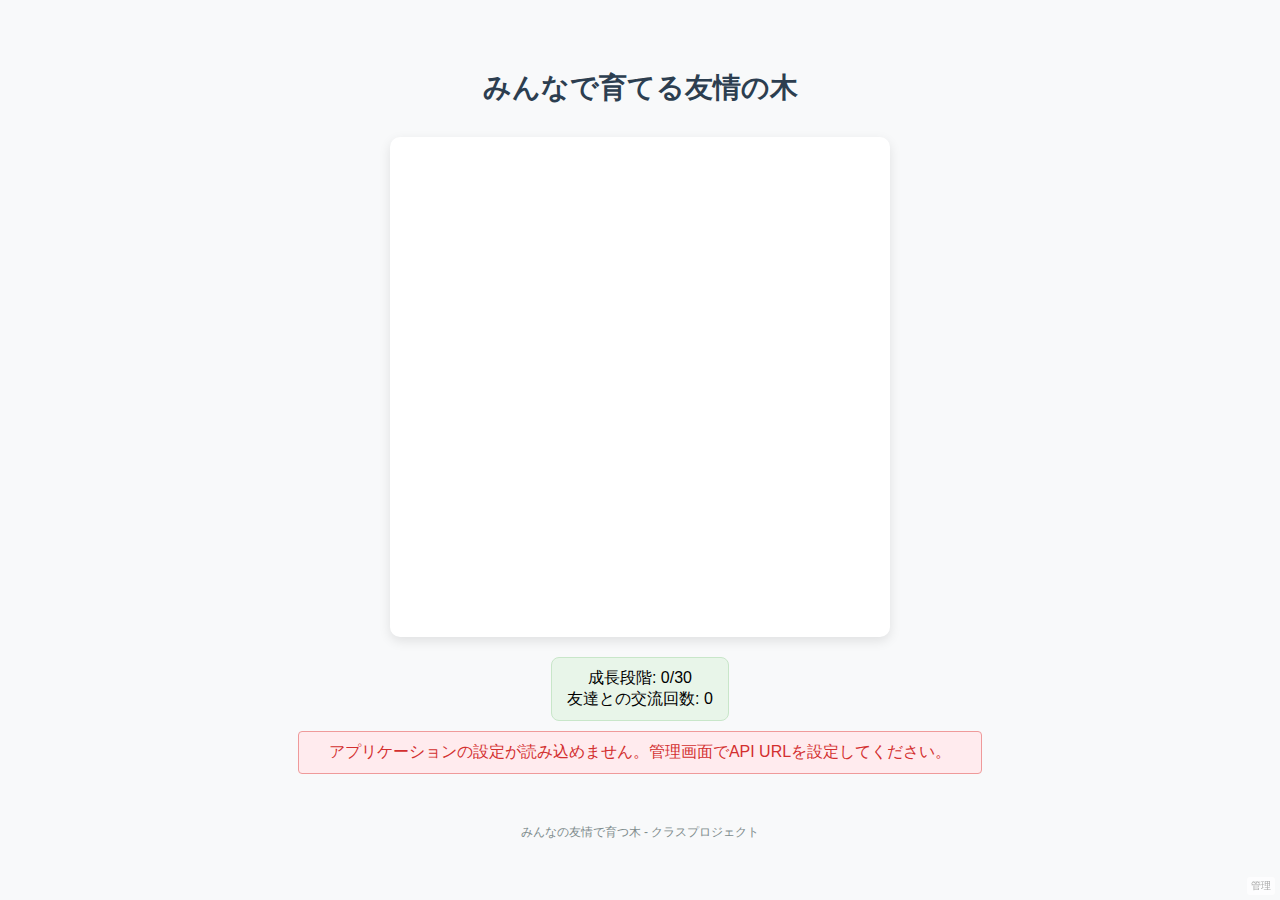
==== commit bc077059: "Update index.html" ====
--- a/index.html
+++ b/index.html
@@ -1,1561 +1,439 @@
 <!DOCTYPE html>
 <html lang="ja">
 <head>
-    <meta charset="UTF-8">
-    <meta name="viewport" content="width=device-width, initial-scale=1.0">
-    <title>友情の木 - 管理画面</title>
-    <style>
-        /* 基本スタイル & CSSカスタムプロパティ */
-        :root {
-            --primary-color: #4caf50;
-            --primary-dark-color: #388e3c;
-            --secondary-color: #2196f3;
-            --secondary-dark-color: #1976d2;
-            --danger-color: #ff5722;
-            --warning-color: #ff9800;
-            --info-color: #2196f3;
-            --light-bg-color: #f8f9fa;
-            --border-color: #ddd;
-            --border-color-light: #eee;
-            --text-color: #333;
-            --text-muted-color: #555;
-            --text-light-color: #7f8c8d;
-            --white-color: #fff;
-            --disabled-bg-color: #ccc;
-            --success-bg-color: #e8f5e9;
-            --success-text-color: #388e3c;
-            --success-border-color: #a5d6a7;
-            --error-bg-color: #ffebee;
-            --error-text-color: #d32f2f;
-            --error-border-color: #ef9a9a;
-            --debug-bg-color: #f8f9fa;
-            --debug-border-color: #ddd;
-            --advanced-bg-color: #fff8e1;
-            --advanced-border-color: #ffe082;
-            --tab-bg-color: #e9e9e9;
-            --tab-active-bg-color: var(--white-color);
-            --font-family: 'Helvetica Neue', Arial, sans-serif;
-        }
-
-        /* 基本リセット */
-        * { box-sizing: border-box; margin: 0; padding: 0; }
-
-        body {
-            font-family: var(--font-family);
-            background-color: #f0f4f8;
-            padding: 20px;
-            color: var(--text-color);
-        }
-        .container {
-            max-width: 1000px;
-            margin: 0 auto;
-            background-color: var(--white-color);
-            border-radius: 10px;
-            box-shadow: 0 2px 10px rgba(0,0,0,0.1);
-            padding: 30px;
-        }
-        h1 {
-            color: #2c3e50;
-            text-align: center;
-            margin-bottom: 30px;
-            border-bottom: 1px solid var(--border-color-light);
-            padding-bottom: 15px;
-            font-size: 1.8em;
-        }
-        h2 {
-            margin-bottom: 15px;
-            color: #2c3e50;
-            font-size: 1.4em;
-            border-bottom: 1px solid var(--border-color-light);
-            padding-bottom: 8px;
-        }
-        h3 {
-            margin-bottom: 10px;
-            color: #2c3e50;
-            font-size: 1.2em;
-        }
-
-        /* Form Elements */
-        .form-section {
-            margin-bottom: 30px;
-            background-color: var(--light-bg-color);
-            padding: 20px;
-            border-radius: 8px;
-            border-left: 4px solid var(--primary-color);
-        }
-        .form-group { margin-bottom: 15px; }
-        fieldset {
-            border: 1px solid var(--border-color);
-            padding: 15px;
-            margin-bottom: 15px;
-            border-radius: 4px;
-        }
-        legend {
-            font-weight: bold;
-            padding: 0 10px;
-            color: var(--text-muted-color);
-        }
-        label {
-            display: block;
-            margin-bottom: 5px;
-            font-weight: bold;
-            color: var(--text-muted-color);
-        }
-        input[type="text"],
-        input[type="url"],
-        input[type="number"],
-        textarea,
-        select {
-            width: 100%;
-            padding: 10px;
-            border: 1px solid var(--border-color);
-            border-radius: 4px;
-            font-size: 16px;
-            line-height: 1.5;
-        }
-        input[type="file"] {
-            display: block;
-            margin-top: 5px;
-            padding: 10px;
-            border: 1px solid var(--border-color);
-            border-radius: 4px;
-            background-color: var(--white-color);
-            width: 100%;
-        }
-        input[type="checkbox"] {
-            width: auto;
-            vertical-align: middle;
-            margin-right: 5px;
-        }
-        label.inline-label { /* チェックボックス用 */
-             display: inline-block;
-             font-weight: normal;
-             margin-bottom: 0;
-        }
-        small, .form-hint { /* form-hintクラス追加 */
-            display: block;
-            margin-top: 4px;
-            font-size: 0.85em;
-            color: #666;
-        }
-        .file-info {
-            font-size: 0.9em;
-            color: var(--text-muted-color);
-            margin-top: 5px;
-            min-height: 1.2em;
-        }
-        .upload-progress {
-            margin-top: 10px;
-            font-style: italic;
-            color: var(--success-text-color);
-        }
-
-        /* Buttons */
-        button, .button { /* .buttonクラスも追加 */
-            padding: 12px 20px;
-            background-color: var(--primary-color);
-            color: var(--white-color);
-            border: none;
-            border-radius: 4px;
-            cursor: pointer;
-            font-size: 16px;
-            transition: background-color 0.3s, opacity 0.3s;
-            text-align: center;
-            text-decoration: none; /* for .button */
-            display: inline-block; /* for .button */
-        }
-        button:hover:not(:disabled), .button:hover { background-color: var(--primary-dark-color); }
-        button:disabled { background-color: var(--disabled-bg-color); cursor: not-allowed; opacity: 0.7;}
-        .buttons {
-            display: flex;
-            justify-content: space-between;
-            margin-top: 20px;
-            flex-wrap: wrap;
-            gap: 10px;
-        }
-        .button-group { /* ボタンをまとめる場合 */
-             display: flex;
-             flex-wrap: wrap;
-             gap: 10px;
-             margin-top: 10px;
-             margin-bottom: 10px;
-        }
-        .btn-preview { background-color: var(--secondary-color); }
-        .btn-preview:hover:not(:disabled) { background-color: var(--secondary-dark-color); }
-        .btn-home { background-color: #9e9e9e; }
-        .btn-home:hover:not(:disabled) { background-color: #757575; }
-        .btn-small { padding: 5px 10px; font-size: 14px; vertical-align: middle; }
-        .btn-warning { background-color: var(--warning-color); }
-        .btn-warning:hover:not(:disabled) { background-color: #fb8c00; }
-        .btn-info { background-color: var(--info-color); }
-        .btn-info:hover:not(:disabled) { background-color: #1976d2; }
-        .btn-danger { background-color: var(--danger-color); }
-        .btn-danger:hover:not(:disabled) { background-color: #f4511e; }
-        .btn-inline { /* インライン配置のボタングループ */
-            display: inline-block;
-            margin-right: 5px;
-            margin-top: 5px;
-        }
-
-        /* Tabs */
-        .tabs {
-            display: flex;
-            margin-bottom: 20px;
-            border-bottom: 1px solid var(--border-color);
-            flex-wrap: wrap; /* 折り返し */
-            gap: 5px; /* タブ間の隙間 */
-        }
-        .tab {
-            padding: 10px 20px;
-            cursor: pointer;
-            border: 1px solid transparent;
-            border-bottom: none;
-            border-radius: 4px 4px 0 0;
-            background-color: var(--tab-bg-color);
-            color: var(--text-muted-color);
-            transition: background-color 0.3s, border-color 0.3s;
-            margin-bottom: -1px; /* active時に下の線を重ねる */
-        }
-        .tab.active {
-            background-color: var(--tab-active-bg-color);
-            border-color: var(--border-color);
-            border-bottom-color: var(--tab-active-bg-color);
-            font-weight: bold;
-            color: var(--text-color);
-        }
-        .tab-content { display: none; padding-top: 20px; border-top: 1px solid var(--border-color);}
-        .tab-content.active { display: block; }
-
-        /* Stage Settings */
-        .stage-settings { margin-top: 20px; border: 1px solid var(--border-color); border-radius: 4px; overflow: hidden; }
-        .stage-settings-header {
-            display: grid;
-            grid-template-columns: 100px 1fr;
-            background-color: #f1f8e9;
-            padding: 10px;
-            font-weight: bold;
-            border-bottom: 1px solid var(--border-color);
-        }
-        .stage-row {
-            display: grid;
-            grid-template-columns: 100px 1fr;
-            padding: 8px 10px;
-            border-bottom: 1px solid var(--border-color-light);
-            align-items: center;
-        }
-        .stage-row:nth-child(even) { background-color: #f9f9f9; }
-        .stage-row:last-child { border-bottom: none; }
-        .stage-input {
-            width: 100%;
-            max-width: 150px;
-            padding: 5px 8px;
-            border: 1px solid var(--border-color);
-            border-radius: 4px;
-            font-size: 1em;
-        }
-        .stage-input[readonly] {
-            background-color: #eee;
-            cursor: not-allowed;
-        }
-        .stage-actions { /* Stage設定のアクションボタン用 */
-            margin-top: 15px;
-            display: flex;
-            justify-content: space-between;
-            align-items: center;
-            flex-wrap: wrap;
-            gap: 10px;
-        }
-        .max-meetings-group { /* 最大交流回数用 */
-             margin-bottom: 0;
-             display: flex;
-             align-items: center;
-             gap: 5px;
-        }
-        .max-meetings-input {
-             width: 80px;
-             display: inline-block; /* inputをinline-blockに */
-             padding: 5px 8px;
-        }
-
-        /* Image Settings */
-        .image-upload {
-            margin-bottom: 10px;
-            padding: 15px;
-            background-color: #e8f5e9;
-            border-radius: 4px;
-            border: 1px solid #c8e6c9;
-        }
-        .image-manager { margin-top: 20px; }
-        .image-grid {
-            display: grid;
-            grid-template-columns: repeat(auto-fill, minmax(150px, 1fr));
-            gap: 15px;
-            margin-top: 20px;
-        }
-        .image-item {
-            border: 1px solid var(--border-color);
-            border-radius: 4px;
-            padding: 10px;
-            text-align: center;
-            position: relative;
-            background-color: var(--white-color);
-        }
-        .image-item img {
-            max-width: 100%;
-            height: auto;
-            display: block;
-            margin: 10px auto 5px auto; /* 上下のマージン調整 */
-            min-height: 100px;
-            object-fit: contain;
-            background-color: #f0f0f0;
-            border: 1px solid var(--border-color-light);
-        }
-        .image-item .stage-number { font-weight: bold; margin-bottom: 5px;}
-        .image-item .image-identifier { /* 追加: ID/URL表示用 */
-             font-size: 0.8em;
-             color: var(--text-muted-color);
-             word-break: break-all; /* 長い場合に折り返す */
-             margin-top: 5px;
-             min-height: 2.4em; /* 2行分確保 */
-        }
-        .image-item .edit-button-wrapper { /* 追加: ボタン用 */
-             margin-top: 10px;
-        }
-
-        /* Messages & Loader */
-        .message { /* 共通メッセージスタイル */
-            padding: 15px;
-            margin-top: 20px;
-            border-radius: 4px;
-            text-align: center;
-            display: none;
-            border: 1px solid transparent;
-        }
-        .success-message {
-            background-color: var(--success-bg-color);
-            color: var(--success-text-color);
-            border-color: var(--success-border-color);
-        }
-        .error-message {
-            background-color: var(--error-bg-color);
-            color: var(--error-text-color);
-            border-color: var(--error-border-color);
-        }
-        .loader {
-            border: 4px solid #f3f3f3;
-            border-radius: 50%;
-            border-top: 4px solid var(--primary-color);
-            width: 40px;
-            height: 40px;
-            animation: spin 1s linear infinite;
-            margin: 20px auto;
-            display: none;
-        }
-        @keyframes spin { 0% { transform: rotate(0deg); } 100% { transform: rotate(360deg); } }
-
-        /* Advanced & Debug */
-        .advanced-settings {
-            margin-top: 15px;
-            padding: 15px;
-            background-color: var(--advanced-bg-color);
-            border-radius: 4px;
-            border: 1px solid var(--advanced-border-color);
-        }
-        .debug-info {
-            margin-top: 15px;
-            padding: 10px;
-            background-color: var(--debug-bg-color);
-            border: 1px solid var(--debug-border-color);
-            border-radius: 4px;
-            font-size: 12px;
-            display: none; /* JSで制御 */
-            word-break: break-all;
-            white-space: pre-wrap; /* 改行を保持 */
-        }
-
-        /* Footer */
-        footer {
-            margin-top: 40px;
-            text-align: center;
-            color: var(--text-light-color);
-            font-size: 0.9rem;
-        }
-
-        /* Helper Classes */
-        .hidden { display: none !important; }
-
-        /* Responsive */
-        @media (max-width: 768px) {
-            .container { padding: 15px; }
-            h1 { font-size: 1.5em; margin-bottom: 20px; }
-            .form-section { padding: 15px; }
-            .buttons { flex-direction: column; }
-            .buttons button, .buttons .button { width: 100%; margin: 5px 0; }
-            .stage-actions { flex-direction: column; align-items: stretch; }
-            .max-meetings-group { justify-content: space-between; }
-        }
-        @media (max-width: 480px) {
-            h1 { font-size: 1.3em; }
-            .tabs { flex-direction: column; }
-            .tab { border-radius: 4px; margin-bottom: 2px;}
-            .tab.active { border-bottom-color: var(--border-color); }
-            .stage-settings-header, .stage-row { grid-template-columns: 80px 1fr; padding: 8px; }
-            .image-grid { grid-template-columns: repeat(auto-fill, minmax(120px, 1fr)); gap: 10px; }
-            .btn-small { width: 100%; margin-top: 5px; } /* 画像編集ボタンなど */
-            .image-item .edit-button-wrapper { margin-top: 5px; }
-        }
-    </style>
+  <meta charset="UTF-8">
+  <meta name="viewport" content="width=device-width, initial-scale=1.0">
+  <title>みんなで育てる友情の木</title>
+  <style>
+    /* 基本スタイル */
+    * { box-sizing: border-box; margin: 0; padding: 0; }
+    body { font-family: 'Helvetica Neue', Arial, sans-serif; background-color: #f8f9fa; display: flex; flex-direction: column; min-height: 100vh; align-items: center; justify-content: center; }
+    .container { max-width: 800px; width: 100%; text-align: center; padding: 20px; }
+    h1 { color: #2c3e50; margin-bottom: 30px; font-size: 28px; }
+    .tree-container { background-color: #fff; border-radius: 10px; box-shadow: 0 4px 12px rgba(0, 0, 0, 0.1); padding: 20px; margin-bottom: 20px; position: relative; width: 100%; max-width: 500px; aspect-ratio: 1 / 1; overflow: hidden; display: flex; justify-content: center; align-items: center; margin: 0 auto; } /* margin: 0 auto 追加 */
+    .tree-image { position: absolute; top: 0; left: 0; width: 100%; height: 100%; opacity: 0; transition: opacity 1.0s ease-in-out; object-fit: contain; } /* transition時間調整 */
+    .tree-image.active { opacity: 1; }
+    .tree-image.loading { opacity: 0.5; animation: pulse 1.5s infinite alternate; } /* 読み込み中のアニメーション追加 */
+    .growth-info { margin: 20px auto 0; padding: 10px 15px; background-color: #e8f5e9; border-radius: 8px; display: inline-block; border: 1px solid #c8e6c9; max-width: 100%; } /* max-width追加 */
+    .loading { position: absolute; top: 50%; left: 50%; transform: translate(-50%, -50%); text-align: center; background: rgba(255,255,255,0.8); padding: 20px; border-radius: 8px; z-index: 10;}
+    .spinner { border: 4px solid rgba(0, 0, 0, 0.1); border-radius: 50%; border-top: 4px solid #4caf50; width: 50px; height: 50px; animation: spin 1s linear infinite; margin: 0 auto 10px; }
+    @keyframes spin { 0% { transform: rotate(0deg); } 100% { transform: rotate(360deg); } }
+    @keyframes pulse { 0% { opacity: 0.3; } 100% { opacity: 0.7; } } /* 画像読み込みアニメーション */
+    .error-message { color: #d32f2f; background-color: #ffebee; padding: 10px; border-radius: 4px; margin-top: 10px; display: none; border: 1px solid #ef9a9a; max-width: 90%; margin-left: auto; margin-right: auto; } /* max-width・マージン追加 */
+    footer { margin-top: 20px; color: #7f8c8d; font-size: 12px; text-align: center; padding: 10px; width: 100%; }
+    .admin-link { position: fixed; bottom: 5px; right: 5px; color: #aaa; font-size: 10px; text-decoration: none; background: rgba(255,255,255,0.7); padding: 2px 4px; border-radius: 3px; }
+    .admin-link:hover { color: #333; }
+    
+    /* リスポンシブ対応 */
+    @media (max-width: 768px) {
+      .container { padding: 10px; }
+      h1 { font-size: 24px; margin-bottom: 20px; }
+      .tree-container { padding: 10px; max-width: 90%; }
+      .growth-info { font-size: 14px; }
+    }
+    
+    @media (max-width: 480px) {
+      h1 { font-size: 20px; }
+      .tree-container { padding: 5px; aspect-ratio: 1 / 1.2; } /* モバイルで縦長に */
+      .growth-info { padding: 8px 10px; font-size: 13px; }
+    }
+  </style>
 </head>
 <body>
-    <div class="container">
-        <h1>友情の木 - 管理画面</h1>
-
-        <div class="tabs">
-            <div class="tab active" data-tab="basic-settings">基本設定</div>
-            <div class="tab" data-tab="stage-settings">成長段階設定</div>
-            <div class="tab" data-tab="image-settings">画像設定</div>
-        </div>
-
-        <section id="basic-settings" class="tab-content active">
-            <form id="basic-settings-form" onsubmit="return false;"> <div class="form-section">
-                    <h2>基本設定</h2>
-                    <div class="form-group">
-                        <label for="api-url">Google Apps Script API URL:</label>
-                        <input type="url" id="api-url" placeholder="https://script.google.com/macros/s/YOUR_DEPLOYMENT_ID/exec">
-                        <small class="form-hint">GASをWebアプリとしてデプロイしたURLを入力し、右下の「すべての設定を保存」を押してください。URLはブラウザに記憶されます。</small>
-                    </div>
-
-                    <div class="advanced-settings">
-                        <h3>詳細・デバッグ</h3>
-                        <div class="button-group">
-                            <button type="button" id="test-connection-btn" class="btn-inline btn-info">接続テスト</button>
-                            <button type="button" id="save-stages-only-btn" class="btn-inline">成長段階のみ保存</button>
-                            <button type="button" id="save-images-only-btn" class="btn-inline">画像設定のみ保存</button>
-                            <button type="button" id="clear-all-images-btn" class="btn-inline btn-danger">全画像URLをクリア</button>
-                        </div>
-                        <div class="form-group">
-                            <input type="checkbox" id="debug-mode">
-                            <label for="debug-mode" class="inline-label">デバッグモード (詳細情報をコンソールやメッセージ欄に表示)</label>
-                        </div>
-                        <div id="debug-info" class="debug-info" aria-live="polite"></div>
-                    </div>
-                </div>
-            </form>
-        </section>
-
-        <section id="stage-settings" class="tab-content">
-             <form id="stage-settings-form" onsubmit="return false;">
-                <div class="form-section">
-                    <h2>成長段階の設定</h2>
-                    <p class="form-hint">各成長段階に到達するために必要な「友達との交流回数」の合計値を設定します。(段階0は常に0回)</p>
-
-                    <div class="stage-settings">
-                        <div class="stage-settings-header">
-                            <div>成長段階</div>
-                            <div>必要な交流回数 (以上)</div>
-                        </div>
-                        <div id="stage-rows-container">
-                            </div>
-                    </div>
-
-                    <div class="stage-actions">
-                        <div class="button-group">
-                            <button type="button" id="reset-stages-btn" class="btn-small btn-warning">初期値にリセット</button>
-                            <button type="button" id="auto-distribute-btn" class="btn-small btn-info">均等に自動設定</button>
-                        </div>
-                        <div class="max-meetings-group">
-                            <label for="max-meetings" class="inline-label">最大交流回数:</label>
-                            <input type="number" id="max-meetings" class="max-meetings-input" placeholder="例: 150" min="1" value="150">
-                            <small class="form-hint">(自動設定時に使用)</small>
-                        </div>
-                    </div>
-                    <small class="form-hint">※ 設定変更後は画面右下の「すべての設定を保存」または「成長段階のみ保存」を押してください。</small>
-                </div>
-            </form>
-        </section>
-
-        <section id="image-settings" class="tab-content">
-            <form id="image-settings-form" onsubmit="return false;">
-                <div class="form-section">
-                    <h2>成長段階の画像設定</h2>
-                    <p class="form-hint">30段階の成長に対応する画像を設定します。画像をアップロードするか、既存のURLやGoogle DriveファイルIDを指定してください。</p>
-
-                    <fieldset class="image-upload">
-                        <legend>画像の新規設定・変更</legend>
-                        <div class="form-group">
-                            <label for="stage-selector">対象の成長段階:</label>
-                            <select id="stage-selector">
-                                </select>
-                        </div>
-
-                        <div class="form-group">
-                            <label for="image-upload-input">新しい画像をアップロード:</label>
-                            <input type="file" id="image-upload-input" accept="image/png, image/jpeg, image/gif">
-                            <div id="file-info" class="file-info"></div>
-                            <button type="button" id="upload-image-btn" disabled class="btn-small">選択した画像をアップロードして設定</button>
-                            <div id="upload-progress" class="upload-progress" aria-live="polite"></div>
-                            <small class="form-hint">※ 推奨: PNG, JPG, GIF形式。5MB以下。</small>
-                        </div>
-
-                        <p style="text-align: center; margin: 15px 0;">または</p>
-
-                        <div class="form-group">
-                            <label for="image-id-url-input">既存の画像URL または Google Drive ファイルID:</label>
-                            <input type="text" id="image-id-url-input" placeholder="https://.../image.jpg または DriveのファイルID">
-                            <button type="button" id="set-id-url-btn" class="btn-small">入力したURL/IDを設定</button>
-                            <small class="form-hint">※ Flickr画像の場合は、共有された画像URLを直接入力できます。<br>画像をクリアする場合は入力欄を空にして設定ボタンを押します。</small>
-                        </div>
-                        <small class="form-hint">※ 設定変更後は画面右下の「すべての設定を保存」ボタンまたは「画像設定のみ保存」ボタンを押して確定させてください。</small>
-                    </fieldset>
-
-                    <div class="image-manager">
-                        <h3>現在の画像設定プレビュー</h3>
-                        <div class="image-grid" id="image-grid">
-                            </div>
-                    </div>
-                </div>
-            </form>
-        </section>
-
-        <div class="loader hidden" id="loader" aria-live="polite" aria-label="処理中"></div>
-        <div id="message-area"> <div class="message success-message hidden" id="success-message" role="status" aria-live="polite"></div>
-             <div class="message error-message hidden" id="error-message" role="alert" aria-live="assertive"></div>
-        </div>
-
-        <div class="buttons">
-            <button type="button" id="save-settings-btn">すべての設定を保存</button>
-            <a href="index.html" target="_blank" class="button btn-preview">メイン画面をプレビュー</a> <a href="index.html" class="button btn-home">メイン画面に戻る</a> </div>
+  <div class="container">
+    <h1>みんなで育てる友情の木</h1>
+
+    <div class="tree-container" id="tree-container">
+      <div class="loading" id="loading">
+        <div class="spinner"></div>
+        <p>データを取得中...</p>
+      </div>
     </div>
 
-    <footer>
-        友情の木 管理ツール
-    </footer>
-
-    <script>
-        const adminApp = {
-            // --- 定数 ---
-            TOTAL_STAGES: 30, // 段階は0から30まで
-            get CONFIG_ARRAY_LENGTH() { return this.TOTAL_STAGES + 1; }, // 配列長 (31)
-            API_URL_STORAGE_KEY: 'treeAppApiUrl',
-            DEFAULT_API_URL: '', // ★★★ 必ず実際のGAS WebアプリURLを設定してください ★★★ 例: 'https://script.google.com/macros/s/YOUR_DEPLOYMENT_ID/exec'
-            IMAGE_SIZE_LIMIT: 5 * 1024 * 1024, // 5MB
-            WHITE_PIXEL: '[data-uri]',
-
-            // --- 状態 ---
-            config: {
-                apiUrl: '',
-                stages: [], // initで初期化
-                images: []  // initで初期化
-            },
-            elements: {}, // DOM要素キャッシュ (initで設定)
-            selectedFile: null, // アップロード用に選択されたファイル
-            isLoading: false, // ローディング状態管理
-            messageTimeoutId: null, // メッセージ表示タイマー
-
-            // --- 初期化 ---
-            init: function() {
-                this.initializeConfigArrays();
-                this.cacheElements();
-                this.loadApiUrl();
-                this.setupEventListeners();
-                this.updateStageSelector(); // 先にセレクタを生成
-
-                if (this.config.apiUrl && this.config.apiUrl !== this.DEFAULT_API_URL) {
-                    this.loadConfigFromServer(); // API URLがあればサーバーから設定読込
+    <div class="growth-info" id="growth-info">
+      <p>成長段階: <span id="stage-display">0</span>/30</p>
+      <p>友達との交流回数: <span id="total-value-display">0</span></p>
+    </div>
+
+    <div class="error-message" id="error-message"></div>
+  </div>
+
+  <footer>
+    みんなの友情で育つ木 - クラスプロジェクト
+  </footer>
+
+  <a href="admin.html" class="admin-link" target="_blank" title="管理画面を開く">管理</a>
+
+  <script>
+    const treeApp = {
+      config: {
+        apiUrl: '', // ローカルストレージまたはデフォルト値から読み込む
+        stages: Array(31).fill(0),
+        images: Array(31).fill('')
+      },
+      data: {
+        totalMeetings: 0,
+        currentStage: 0,
+        apiResponse: null
+      },
+      elements: {
+        treeContainer: document.getElementById('tree-container'),
+        loading: document.getElementById('loading'),
+        stageDisplay: document.getElementById('stage-display'),
+        totalValueDisplay: document.getElementById('total-value-display'),
+        errorMessage: document.getElementById('error-message')
+      },
+      imageElements: [],
+      animationInProgress: false,
+      animationComplete: false,
+      fetchIntervalId: null,
+      animationTimeoutId: null, // アニメーションのsetTimeout ID
+      whitePixel: '[data-uri]', // 白画像データ
+      retryCount: 0, // 画像読み込み再試行カウント
+
+      init: function() {
+          // API URLをローカルストレージから読み込む
+          const savedApiUrl = localStorage.getItem('treeAppApiUrl');
+          // ↓ 必要であればデフォルトのウェブアプリURLを設定
+          const defaultApiUrl = 'YOUR_DEFAULT_WEB_APP_URL_HERE'; // 例: 'https://script.google.com/macros/s/...'
+          this.config.apiUrl = savedApiUrl || defaultApiUrl;
+
+          if (!this.config.apiUrl || this.config.apiUrl === 'YOUR_DEFAULT_WEB_APP_URL_HERE') {
+               console.error('API URLが設定されていません。管理画面で設定してください。');
+               this.showError('アプリケーションの設定が読み込めません。管理画面でAPI URLを設定してください。');
+               this.elements.loading.style.display = 'none';
+               return; // API URLがない場合は初期化を中断
+          }
+
+          this.elements.loading.style.display = 'block';
+          // まず設定を読み込み、その後データ取得を開始する
+          this.loadConfig().then(() => {
+              this.fetchData(); // 初回データ取得
+              // 30秒ごとにデータ取得 (重複実行防止)
+              if (this.fetchIntervalId) clearInterval(this.fetchIntervalId);
+              // ★注意: ポーリング間隔は適切か検討してください (例: 60000ms = 1分)
+              this.fetchIntervalId = setInterval(() => this.fetchData(), 30000);
+          }).catch(error => {
+              console.error("初期化失敗:", error);
+              this.elements.loading.style.display = 'none';
+              // エラー時はエラーメッセージ表示のみとし、デモデータは表示しないなど運用に合わせて変更
+              // this.useDemoData();
+          });
+      },
+
+      loadConfig: function() {
+         return new Promise((resolve, reject) => {
+            if (!this.config.apiUrl) { // 再度チェック
+                return reject(new Error('API URL is not set'));
+            }
+            fetch(this.config.apiUrl + '?action=getConfig')
+            .then(response => {
+                if (!response.ok) throw new Error(`設定取得APIエラー: ${response.status}`);
+                return response.json();
+            })
+            .then(data => {
+                if (data.error) throw new Error(`設定取得エラー: ${data.message}`);
+
+                // stagesとimagesを読み込む（存在しない場合は初期値を維持）
+                this.config.stages = (data.stages && Array.isArray(data.stages) && data.stages.length > 0) ? data.stages : this.config.stages;
+                this.config.images = (data.images && Array.isArray(data.images)) ? data.images : this.config.images;
+
+                // 配列の長さが足りない場合に備える
+                while (this.config.stages.length < 31) this.config.stages.push(0);
+                while (this.config.images.length < 31) this.config.images.push('');
+                this.config.stages = this.config.stages.slice(0, 31);
+                this.config.images = this.config.images.slice(0, 31);
+
+                console.log('サーバーから設定を読み込みました:', this.config);
+                resolve(); // 成功
+            })
+            .catch(error => {
+                console.error('設定取得に失敗:', error);
+                this.showError(`サーバーからの設定取得に失敗しました: ${error.message}`);
+                reject(error); // 失敗
+            });
+         });
+      },
+
+      // デモデータ表示用 (現在は未使用、必要なら実装)
+      // useDemoData: function() { ... }
+
+      fetchData: function() {
+        this.hideError(); // エラー表示を一旦消す
+
+        if (!this.config.apiUrl) return; // API URLがなければ何もしない
+
+        // アニメーション中でなければローディング表示 (任意)
+        // if (!this.animationInProgress) this.elements.loading.style.display = 'block';
+
+        fetch(this.config.apiUrl + '?action=getData')
+          .then(response => {
+            if (!response.ok) throw new Error(`データ取得APIエラー: ${response.status} ${response.statusText}`);
+            return response.json();
+          })
+          .then(data => {
+            if (data.error) throw new Error(`データ取得エラー: ${data.message}`);
+
+            // console.log('APIからデータ取得:', data); // デバッグ時以外はコメントアウト推奨
+            const previousTotalMeetings = this.data.totalMeetings;
+            this.data.apiResponse = data;
+            this.data.totalMeetings = data.totalMeetings || 0;
+
+            // 値が変化したか、まだ初期表示が終わっていない場合のみ更新処理
+            if (this.data.totalMeetings !== previousTotalMeetings || !this.animationComplete) {
+                const oldStage = this.data.currentStage;
+                this.calculateStage(); // 新しい段階を計算
+                this.updateDisplay();  // 表示を更新 (値は常に更新)
+
+                // 段階が変わったか、アニメーションが完了していない場合にアニメーション開始/更新
+                if (oldStage !== this.data.currentStage || !this.animationComplete) {
+                    console.log(`データ更新: 段階 ${oldStage} -> ${this.data.currentStage}, 交流回数 ${this.data.totalMeetings}。アニメーション実行。`);
+                    this.startGrowthAnimation();
                 } else {
-                     console.warn('API URLが設定されていません。デフォルト設定でUIを初期化します。');
-                     this.showErrorMessage('ようこそ！まず「基本設定」タブで Google Apps Script の API URL を入力し、「すべての設定を保存」ボタンを押してください。', 10000);
-                     this.config.stages = this.generateDefaultStages(); // デフォルト段階を生成
-                     this.updateUI(); // ローカルのデフォルト設定でUI更新
+                    // console.log(`データ更新: 段階変わらず (${this.data.currentStage})、アニメ完了済み。静止表示更新。`);
+                    // 段階が変わらなくても、総数は変わっている可能性があるので最終状態を表示し直す
+                     this.showFinalStage();
                 }
-                this.activateTab('basic-settings'); // 初期タブ
-            },
-
-            initializeConfigArrays: function() {
-                this.config.stages = Array(this.CONFIG_ARRAY_LENGTH).fill(0);
-                this.config.images = Array(this.CONFIG_ARRAY_LENGTH).fill('');
-            },
-
-            cacheElements: function() {
-                this.elements = {
-                    apiUrlInput: document.getElementById('api-url'),
-                    stageSelector: document.getElementById('stage-selector'),
-                    imageUploadInput: document.getElementById('image-upload-input'),
-                    fileInfo: document.getElementById('file-info'),
-                    uploadImageBtn: document.getElementById('upload-image-btn'),
-                    imageIdUrlInput: document.getElementById('image-id-url-input'),
-                    setIdUrlBtn: document.getElementById('set-id-url-btn'),
-                    uploadProgress: document.getElementById('upload-progress'),
-                    imageGrid: document.getElementById('image-grid'),
-                    saveSettingsBtn: document.getElementById('save-settings-btn'),
-                    // previewBtn: document.getElementById('preview-btn'), // aタグに変更
-                    // homeBtn: document.getElementById('home-btn'), // aタグに変更
-                    loader: document.getElementById('loader'),
-                    successMessage: document.getElementById('success-message'),
-                    errorMessage: document.getElementById('error-message'),
-                    messageArea: document.getElementById('message-area'),
-                    stageRowsContainer: document.getElementById('stage-rows-container'),
-                    resetStagesBtn: document.getElementById('reset-stages-btn'),
-                    autoDistributeBtn: document.getElementById('auto-distribute-btn'),
-                    maxMeetingsInput: document.getElementById('max-meetings'),
-                    tabs: document.querySelectorAll('.tab'),
-                    tabContents: document.querySelectorAll('.tab-content'),
-                    testConnectionBtn: document.getElementById('test-connection-btn'),
-                    saveStagesOnlyBtn: document.getElementById('save-stages-only-btn'),
-                    saveImagesOnlyBtn: document.getElementById('save-images-only-btn'),
-                    clearAllImagesBtn: document.getElementById('clear-all-images-btn'),
-                    debugMode: document.getElementById('debug-mode'),
-                    debugInfo: document.getElementById('debug-info'),
-                    // hiddenFrame: document.getElementById('hidden-frame') // 代替手段用 (通常不要)
-                };
-            },
-
-            loadApiUrl: function() {
-                const savedApiUrl = localStorage.getItem(this.API_URL_STORAGE_KEY);
-                this.config.apiUrl = savedApiUrl || this.DEFAULT_API_URL;
-                this.elements.apiUrlInput.value = this.config.apiUrl;
-            },
-
-            setupEventListeners: function() {
-                // タブ切り替え
-                this.elements.tabs.forEach(tab => {
-                    tab.addEventListener('click', () => this.activateTab(tab.dataset.tab));
-                });
-
-                // API URL 変更時 (入力時ではなく変更完了時に保存)
-                this.elements.apiUrlInput.addEventListener('change', () => {
-                    this.config.apiUrl = this.elements.apiUrlInput.value.trim();
-                    localStorage.setItem(this.API_URL_STORAGE_KEY, this.config.apiUrl);
-                    this.showMessage('success', 'API URLをブラウザに記憶しました。設定を反映するには「すべての設定を保存」を押してください。');
-                    // 変更後すぐに接続テストや設定読込を行うかはお好みで
-                    // this.testConnection();
-                });
-
-                // 基本設定タブのボタン
-                this.elements.testConnectionBtn.addEventListener('click', () => this.testConnection());
-                this.elements.saveStagesOnlyBtn.addEventListener('click', () => this.saveConfiguration('stagesOnly'));
-                this.elements.saveImagesOnlyBtn.addEventListener('click', () => this.saveConfiguration('imagesOnly'));
-                this.elements.clearAllImagesBtn.addEventListener('click', () => this.clearAllImages());
-
-                // 成長段階設定タブのボタン
-                this.elements.resetStagesBtn.addEventListener('click', () => this.resetStagesToDefault());
-                this.elements.autoDistributeBtn.addEventListener('click', () => this.autoDistributeStages());
-                // 成長段階入力 (イベントデリゲーション)
-                this.elements.stageRowsContainer.addEventListener('change', (event) => {
-                    if (event.target.classList.contains('stage-input')) {
-                        this.handleStageInputChange(event.target);
-                    }
-                });
-
-                // 画像設定タブの要素
-                this.elements.stageSelector.addEventListener('change', () => this.handleStageSelectionChange());
-                this.elements.imageUploadInput.addEventListener('change', (event) => this.handleFileSelection(event));
-                this.elements.uploadImageBtn.addEventListener('click', () => this.uploadSelectedImage());
-                this.elements.setIdUrlBtn.addEventListener('click', () => this.setImageFromUrlOrId());
-
-                // デバッグモード
-                this.elements.debugMode.addEventListener('change', () => {
-                    if (!this.elements.debugMode.checked) {
-                        this.elements.debugInfo.classList.add('hidden');
-                        this.elements.debugInfo.textContent = '';
-                    }
-                });
-
-                // メインの保存ボタン
-                this.elements.saveSettingsBtn.addEventListener('click', () => this.saveConfiguration('all'));
-
-                /*
-                // --- postMessage を使う場合のリスナー (通常は不要) ---
-                window.addEventListener('message', (event) => {
-                    // 送信元がGASのオリジンか確認 (より安全にする場合)
-                    // if (event.origin !== "https://script.google.com") return;
-
-                    console.log('Message received from iframe:', event.data);
-                    this.hideLoader(); // ローダーを隠す
-
-                    if (event.data && typeof event.data === 'object') {
-                        if (event.data.status === 'success') {
-                            this.showMessage('success', event.data.message || '設定を保存しました！(iframe経由)');
-                            // 必要に応じて設定を再読み込み or UI更新
-                        } else {
-                            this.showMessage('error', `iframe経由の保存失敗: ${event.data.message || '不明なエラー'}`);
-                        }
-                    } else {
-                        this.showMessage('error', 'iframeから予期しない形式のデータを受信しました。');
-                    }
-
-                    // 送信に使ったiframeを削除するなどの後処理 (任意)
-                    const iframe = this.elements.hiddenFrame;
-                    if (iframe && iframe.parentNode) {
-                         // iframe.parentNode.removeChild(iframe);
-                    }
-                });
-                */
-            },
-
-            // --- API 通信 ---
-            /**
-             * APIエンドポイントにリクエストを送信する共通関数
-             * @param {string} action - GAS側で処理を判別するためのアクション名
-             * @param {object} payload - 送信するデータ本体
-             * @param {string} method - HTTPメソッド ('GET' or 'POST')
-             * @returns {Promise<object>} - サーバーからのレスポンスデータ (JSON)
-             */
-            fetchApi: async function(action, payload = null, method = 'GET') {
-                if (!this.config.apiUrl || this.config.apiUrl === this.DEFAULT_API_URL) {
-                    throw new Error('API URLが設定されていません。');
+            } else {
+                 // console.log("交流回数・段階に変化なし、表示更新不要");
+            }
+          })
+          .catch(error => {
+            console.error('データ取得失敗:', error);
+            this.showError(`データ取得に失敗しました: ${error.message}. 少し待って再試行します。`);
+            // エラー時も、現在の表示は維持する
+            // 必要であれば this.useDemoData(); を呼ぶ
+          })
+          .finally(() => {
+             // ローディング表示を常に消す（ fetchData が終わったら必ず消えるように）
+             this.elements.loading.style.display = 'none';
+          });
+      },
+
+      calculateStage: function() {
+         if (!this.config.stages || this.config.stages.length < 31) {
+             console.warn("段階設定が正しくロードされていません。");
+             this.data.currentStage = 0;
+             return;
+         }
+        const meetingsCount = this.data.totalMeetings;
+        let newStage = 0;
+        // stages配列は昇順であることを期待
+        for (let i = 0; i < this.config.stages.length; i++) { // i <= 30
+          const requiredMeetings = this.config.stages[i];
+          if (typeof requiredMeetings === 'number' && meetingsCount >= requiredMeetings) {
+            newStage = i;
+          } else if (typeof requiredMeetings !== 'number') {
+              console.warn(`段階 ${i} の必要回数 (${requiredMeetings}) が数値ではありません。`);
+              // 不正な値があったらそこで計算を打ち切る
+              break;
+          } else { // meetingsCount < requiredMeetings
+             break; // 条件を満たさなくなったらループ終了
+          }
+        }
+        this.data.currentStage = newStage; // 最大でも30になるはず
+        // console.log(`計算後の段階: ${this.data.currentStage}`);
+      },
+
+      updateDisplay: function() {
+        this.elements.stageDisplay.textContent = this.data.currentStage;
+        this.elements.totalValueDisplay.textContent = this.data.totalMeetings;
+      },
+
+      // 画像識別子（URL or Drive ID）から適切な img.src を返すヘルパー関数
+      getImageUrl: function(identifier, stageIndex) {
+          if (!identifier) {
+              // 識別子がない場合は白画像
+              return this.whitePixel;
+          }
+          
+          // Flickr URLを判定
+          if (identifier.includes('flickr.com')) {
+              return identifier; // Flickr URLはそのまま使用
+          }
+          
+          // Google Drive File ID かどうかを判定
+          if (identifier.length > 20 && !identifier.startsWith('http') && !identifier.startsWith('data:')) {
+              return `https://drive.google.com/uc?export=view&id=${identifier}`;
+          } else { // URL または Data URL
+              return identifier;
+          }
+      },
+
+      startGrowthAnimation: function() {
+        // console.log("アニメーション開始: 現在段階", this.data.currentStage);
+        this.animationComplete = false;
+        this.animationInProgress = false;
+        // 既存のタイムアウトがあればクリア
+        if (this.animationTimeoutId) clearTimeout(this.animationTimeoutId);
+        this.elements.treeContainer.innerHTML = ''; // ローディングも画像も一旦消去
+        this.imageElements = [];
+
+        if (this.data.currentStage < 0 || this.data.currentStage >= this.config.images.length) {
+             console.error(`現在の段階 (${this.data.currentStage}) が画像設定の範囲外です。`);
+             this.showError(`段階 ${this.data.currentStage} の画像設定が見つかりません。`);
+             this.animationComplete = true; // エラー時はアニメ完了扱い
+             return;
+        }
+
+        // 0から現在の段階までの画像を生成
+        for (let i = 0; i <= this.data.currentStage; i++) {
+          const img = document.createElement('img');
+          const imageIdentifier = this.config.images[i];
+          img.src = this.getImageUrl(imageIdentifier, i);
+          img.alt = `成長段階 ${i}`;
+          img.className = 'tree-image loading'; // 読み込み中はloadingクラスを追加
+          
+          img.onload = () => {
+              img.classList.remove('loading'); // 読み込み完了したらloadingクラス削除
+          };
+          
+          img.onerror = () => {
+              console.warn(`画像読み込み失敗: Stage ${i}, Identifier: ${imageIdentifier}`);
+              
+              // Flickr URLの場合、再試行またはキャッシュバスター付きURLを試す
+              if (imageIdentifier && imageIdentifier.includes('flickr.com')) {
+                  if (this.retryCount < 3) { // 最大3回まで再試行
+                      this.retryCount++;
+                      // キャッシュバスターを追加（ブラウザキャッシュをバイパス）
+                      img.src = imageIdentifier + (imageIdentifier.includes('?') ? '&' : '?') + 'cb=' + new Date().getTime();
+                      return;
+                  }
+              }
+              
+              // 再試行失敗または他の種類のURLの場合
+              img.src = this.getImageUrl(null, i); // エラー時は白画像
+              img.alt = `成長段階 ${i} (画像読込エラー)`;
+              img.classList.remove('loading');
+          };
+          
+          this.elements.treeContainer.appendChild(img);
+          this.imageElements.push(img);
+        }
+
+        if (this.imageElements.length > 0) {
+             this.showSlide(0); // 0番目からアニメーション開始
+        } else {
+             console.warn("表示する画像要素がありません。アニメーションをスキップします。");
+             this.animationComplete = true;
+             this.elements.loading.style.display = 'none'; // ローディングも消す
+        }
+      },
+
+      showFinalStage: function() {
+          // console.log("最終段階を表示: ", this.data.currentStage);
+          this.animationComplete = true;
+          this.animationInProgress = false;
+          if (this.animationTimeoutId) clearTimeout(this.animationTimeoutId); // 進行中のアニメは止める
+          this.elements.treeContainer.innerHTML = ''; // ローディングも画像も一旦消去
+          this.imageElements = [];
+
+          if (this.data.currentStage < 0 || this.data.currentStage >= this.config.images.length) {
+              console.error(`最終段階 (${this.data.currentStage}) が画像設定の範囲外です。`);
+              this.showError(`段階 ${this.data.currentStage} の画像設定が見つかりません。`);
+              return;
+          }
+
+          const img = document.createElement('img');
+          const imageIdentifier = this.config.images[this.data.currentStage];
+          img.src = this.getImageUrl(imageIdentifier, this.data.currentStage);
+          img.alt = `成長段階 ${this.data.currentStage}`;
+          img.className = 'tree-image loading'; // 最初は読み込み中
+          
+          img.onload = () => {
+              img.classList.remove('loading');
+              img.classList.add('active'); // 読み込み完了後にアクティブに
+          };
+          
+          img.onerror = () => {
+              console.warn(`最終段階画像読み込み失敗: Stage ${this.data.currentStage}, Identifier: ${imageIdentifier}`);
+              
+              // Flickr URLの場合、再試行またはキャッシュバスター付きURLを試す
+              if (imageIdentifier && imageIdentifier.includes('flickr.com')) {
+                  if (this.retryCount < 3) { // 最大3回まで再試行
+                      this.retryCount++;
+                      // キャッシュバスターを追加（ブラウザキャッシュをバイパス）
+                      img.src = imageIdentifier + (imageIdentifier.includes('?') ? '&' : '?') + 'cb=' + new Date().getTime();
+                      return;
+                  }
+              }
+              
+              // 再試行失敗または他の種類のURLの場合
+              img.src = this.getImageUrl(null, this.data.currentStage); // エラー時は白画像
+              img.alt = `成長段階 ${this.data.currentStage} (画像読込エラー)`;
+              img.classList.remove('loading');
+              img.classList.add('active');
+          };
+          
+          this.elements.treeContainer.appendChild(img);
+          this.imageElements.push(img);
+          // ローディング表示は fetchData の finally で消えるはず
+      },
+
+      showSlide: function(index) {
+           if (!this.imageElements || index >= this.imageElements.length) {
+                // console.log("スライド表示終了（要素なし or index超過）:", index);
+                this.animationComplete = true;
+                this.animationInProgress = false;
+                // 最終段階を確実に表示しておく
+                if(this.imageElements && this.imageElements.length > 0) {
+                    this.imageElements.forEach(img => img.classList.remove('active'));
+                    this.imageElements[this.imageElements.length - 1].classList.add('active');
+                } else {
+                    this.showFinalStage(); // 画像がない場合も考慮
                 }
-
-                const isDebug = this.elements.debugMode.checked;
-                // GETの場合はクエリパラメータ、POSTの場合はボディとクエリパラメータにactionを追加
-                let url = this.config.apiUrl;
-                const fetchOptions = {
-                    method: method,
-                    mode: 'cors', // CORSリクエストを許可
-                    cache: 'no-cache',
-                    redirect: 'follow',
-                    referrerPolicy: 'no-referrer',
-                };
-
-                if (method === 'GET') {
-                    const params = new URLSearchParams({ action });
-                    if (payload) { // GETでもペイロードが必要な場合 (通常はactionのみ)
-                        Object.keys(payload).forEach(key => params.append(key, payload[key]));
-                    }
-                    if (isDebug) params.append('debug', 'true');
-                    url += `?${params.toString()}`;
-                } else if (method === 'POST') {
-                    fetchOptions.headers = {
-                        'Content-Type': 'application/json',
-                        'Accept': 'application/json'
-                    };
-                    const body = { action, ...payload }; // actionもボディに含める
-                    fetchOptions.body = JSON.stringify(body);
-                    if (isDebug) url += (url.includes('?') ? '&' : '?') + 'debug=true'; // デバッグフラグはURLに
-                }
-
-                 if (this.elements.debugMode.checked) {
-                     console.log(`[DEBUG] Fetching API: ${method} ${url}`, fetchOptions.body ? JSON.parse(fetchOptions.body) : '');
-                 }
-
-                const response = await fetch(url, fetchOptions);
-                return this.handleApiResponse(response); // レスポンス処理は共通化
-            },
-
-            /**
-             * fetchのレスポンスを処理し、エラーがあれば例外を投げる
-             * @param {Response} response - fetchのレスポンスオブジェクト
-             * @returns {Promise<object>} - 正常な場合のJSONデータ
-             */
-            handleApiResponse: async function(response) {
-                 if (this.elements.debugMode.checked) {
-                     console.log('[DEBUG] Server Response Status:', response.status);
-                 }
-
-                if (!response.ok) {
-                    let errorText = `サーバーエラー: ${response.status} ${response.statusText}`;
-                    let errorDetails = '';
-                    try {
-                        // エラーレスポンスの本文を取得試行
-                        const bodyText = await response.text();
-                         if (this.elements.debugMode.checked) {
-                             console.error('[DEBUG] Error Response Body:', bodyText);
-                         }
-                        errorDetails = bodyText.substring(0, 200); // 長すぎる場合は切り詰める
-                         // JSON形式のエラーか試す
-                         try {
-                             const errorJson = JSON.parse(bodyText);
-                             if (errorJson.message) {
-                                 errorText = `サーバーエラー (${response.status}): ${errorJson.message}`;
-                             }
-                         } catch(e) { /* ignore json parse error */ }
-
-                    } catch (e) {
-                        console.error('Failed to read error response body:', e);
-                    }
-                    throw new Error(errorText + (errorDetails ? `\nDetails: ${errorDetails}` : ''));
-                }
-
-                try {
-                    // 正常なレスポンスをJSONとして解析
-                    const data = await response.json();
-                     if (this.elements.debugMode.checked) {
-                         console.log('[DEBUG] Server Response Data:', data);
-                         // デバッグ情報を表示
-                         if (data.debug) {
-                             this.elements.debugInfo.classList.remove('hidden');
-                             this.elements.debugInfo.innerHTML = `<strong>サーバー応答デバッグ情報:</strong><br>${JSON.stringify(data.debug, null, 2)}`;
-                         }
-                     }
-                    // GAS側で { status: 'success', ... } のような形式を期待
-                    if (data.status !== 'success') {
-                        throw new Error(data.message || 'サーバーから予期しない応答がありました (status is not success)');
-                    }
-                    return data; // 成功データを返す
-                } catch (e) {
-                    console.error("Response parsing error or unexpected format:", e);
-                    throw new Error("サーバーからの応答形式が正しくありません。");
-                }
-            },
-
-            /**
-             * API通信時のエラーを処理し、UIにメッセージを表示する
-             * @param {Error} error - 発生したエラーオブジェクト
-             * @param {string} context - エラーが発生した操作の文脈 (例: '設定の保存')
-             */
-            handleApiError: function(error, context = 'API通信') {
-                console.error(`${context} エラー詳細:`, error);
-
-                let errorMessage = `${context}に失敗しました。\n${error.message}`;
-
-                // エラーの種類に応じたヒントを追加
-                if (error.message.includes('Failed to fetch')) {
-                     errorMessage += '\n-> ネットワーク接続を確認するか、API URLが正しいか確認してください。CORS設定がGAS側で必要かもしれません。';
-                 } else if (error.message.includes('API URLが設定されていません')) {
-                     errorMessage += '\n-> 「基本設定」タブでAPI URLを設定してください。';
-                 } else if (error.message.includes('サーバーエラー')) {
-                     errorMessage += '\n-> GAS側のスクリプトに問題がある可能性があります。GASエディタのログを確認してください。';
-                 } else if (error.message.includes('応答形式が正しくありません')) {
-                      errorMessage += '\n-> GAS側が期待されるJSON形式 ({status:"success", ...}) で応答していない可能性があります。';
-                 }
-
-                this.showMessage('error', errorMessage, 15000); // エラーは長めに表示
-
-                 // デバッグモードなら詳細情報を表示
-                 if (this.elements.debugMode.checked) {
-                     this.elements.debugInfo.classList.remove('hidden');
-                     this.elements.debugInfo.innerHTML = `<strong>${context} エラー:</strong><br>${error.toString()}<br><strong>Stack:</strong><br>${error.stack || '(Stack trace not available)'}`;
-                 }
-            },
-
-            // --- 設定の読み込み・保存 ---
-            loadConfigFromServer: async function() {
-                this.setLoading(true, '設定読み込み中...');
-                try {
-                    const data = await this.fetchApi('getConfig', null, 'GET');
-                    // stagesとimagesを読み込む (配列長と型チェック)
-                    const isValidArray = (arr, expectedLength) => Array.isArray(arr) && arr.length === expectedLength;
-
-                    if (isValidArray(data.stages, this.CONFIG_ARRAY_LENGTH)) {
-                         // stage 0 は強制的に 0 にする
-                         data.stages[0] = 0;
-                         this.config.stages = data.stages;
-                    } else {
-                         console.warn('サーバーから受信した stages データが無効です。デフォルト値を使用します。Received:', data.stages);
-                         // 不正な場合はデフォルト値を再生成
-                         this.config.stages = this.generateDefaultStages();
-                    }
-
-                    if (isValidArray(data.images, this.CONFIG_ARRAY_LENGTH)) {
-                         this.config.images = data.images;
-                    } else {
-                         console.warn('サーバーから受信した images データが無効です。空の配列を使用します。Received:', data.images);
-                         this.config.images = Array(this.CONFIG_ARRAY_LENGTH).fill('');
-                    }
-
-                    console.log('サーバーから設定を読み込みました:', this.config);
-                    this.updateUI(); // UI全体を更新
-                    this.showMessage('success', 'サーバーから設定を読み込みました');
-                } catch (error) {
-                    this.handleApiError(error, 'サーバーからの設定取得');
-                    // エラー時も現在のローカルconfigでUI表示試みる
-                    if (!isValidArray(this.config.stages, this.CONFIG_ARRAY_LENGTH)) {
-                        this.config.stages = this.generateDefaultStages(); // Stageだけでもデフォルトに
-                    }
-                    this.updateUI();
-                } finally {
-                    this.setLoading(false);
-                }
-            },
-
-            /**
-             * 設定をサーバーに保存する共通関数
-             * @param {string} saveType - 'all', 'stagesOnly', 'imagesOnly'
-             */
-            saveConfiguration: async function(saveType = 'all') {
-                 if (this.isLoading) return; // 処理中なら何もしない
-
-                let loadingMessage = '';
-                let configPayload = {};
-
-                // 最初にStage Inputの値をconfigに反映
-                this.updateConfigStagesFromInputs();
-
-                switch (saveType) {
-                    case 'stagesOnly':
-                        configPayload = { stages: this.config.stages }; // imagesは送らない (GAS側で判別)
-                        loadingMessage = '成長段階設定を保存中...';
-                        break;
-                    case 'imagesOnly':
-                        configPayload = { images: this.config.images }; // stagesは送らない (GAS側で判別)
-                        loadingMessage = '画像設定を保存中...';
-                        break;
-                    default: // 'all'
-                        configPayload = { stages: this.config.stages, images: this.config.images };
-                        loadingMessage = 'すべての設定を保存中...';
-                }
-
-                // 保存対象のデータをログ出力 (デバッグ用)
-                if (this.elements.debugMode.checked) {
-                    console.log(`[DEBUG] Saving configuration (${saveType}):`, configPayload);
-                }
-
-                this.setLoading(true, loadingMessage);
-                try {
-                    // saveTypeもpayloadに含めてGAS側で処理を振り分けやすくする
-                    const payload = { config: configPayload, saveType: saveType };
-                    const data = await this.fetchApi('saveConfig', payload, 'POST');
-
-                    this.showMessage('success', data.message || `${saveType === 'all' ? 'すべて' : saveType === 'stagesOnly' ? '成長段階' : '画像'}の設定を保存しました！`);
-
-                    // API URL自体もここでブラウザに記憶させる（変更があった場合）
-                    localStorage.setItem(this.API_URL_STORAGE_KEY, this.config.apiUrl);
-
-                } catch (error) {
-                    this.handleApiError(error, `設定 (${saveType}) の保存`);
-                    // ここで formPostData を試すロジックを入れることも可能だが、
-                    // fetchエラーの原因解決を優先することを推奨
-                    /*
-                    if (error.message.includes('Failed to fetch') || error.message.includes('NetworkError')) {
-                        console.warn('Fetch failed, attempting fallback with form post...');
-                        this.saveSettingsViaForm(saveType, configPayload); // 代替手段を試す
-                    }
-                    */
-                } finally {
-                    this.setLoading(false);
-                }
-            },
-
-            // --- 接続テスト ---
-            testConnection: async function() {
-                if (this.isLoading) return;
-                this.setLoading(true, '接続テスト中...');
-                try {
-                    const data = await this.fetchApi('test', null, 'GET');
-                    this.showMessage('success', '接続テスト成功！サーバーと正常に通信できています。');
-                     // デバッグモードなら応答内容表示
-                     if (this.elements.debugMode.checked) {
-                         this.elements.debugInfo.classList.remove('hidden');
-                         this.elements.debugInfo.innerHTML = `<strong>接続テスト サーバー応答:</strong><br>${JSON.stringify(data, null, 2)}`;
-                     }
-                } catch (error) {
-                    this.handleApiError(error, '接続テスト');
-                } finally {
-                    this.setLoading(false);
-                }
-            },
-
-            // --- UI 更新 ---
-            updateUI: function() {
-                // 最大交流回数入力欄 (Stage設定から最大値を取得して表示)
-                this.elements.maxMeetingsInput.value = this.getMeetingsMaxValueFromConfig();
-
-                // 現在アクティブなタブの内容を更新
-                const activeTabId = document.querySelector('.tab.active')?.dataset.tab;
-                if (activeTabId === 'stage-settings') {
-                    this.updateStageSettingsUI();
-                } else if (activeTabId === 'image-settings') {
-                     this.updateStageSelector(); // セレクタも更新が必要な場合がある
-                     this.handleStageSelectionChange(); // 選択中の情報を反映
-                     this.updateImageGridUI();
-                } else if (activeTabId === 'basic-settings') {
-                    // 基本設定タブ特有の更新があればここに追加
-                }
-            },
-
-            activateTab: function(tabId) {
-                this.elements.tabs.forEach(tab => {
-                     tab.classList.toggle('active', tab.dataset.tab === tabId);
-                });
-                this.elements.tabContents.forEach(content => {
-                     content.classList.toggle('active', content.id === tabId);
-                });
-
-                // タブ切り替え時に内容を更新
-                this.updateUI(); // UI全体を更新するのが手っ取り早い
-                // 特定のタブだけで良いなら下記のように
-                /*
-                if (tabId === 'stage-settings') {
-                    this.updateStageSettingsUI();
-                } else if (tabId === 'image-settings') {
-                    this.updateImageGridUI();
-                    this.updateStageSelector(); // セレクタも更新
-                    this.handleStageSelectionChange();
-                }
-                */
-            },
-
-            // --- 成長段階 (Stages) 関連 ---
-             /**
-             * デフォルトの成長段階の交流回数配列を生成する
-             * @returns {number[]}
-             */
-             generateDefaultStages: function(maxMeetings = 150) {
-                const stages = [0]; // Stage 0 は常に 0
-                if (maxMeetings <= 0) maxMeetings = 1;
-                for (let i = 1; i <= this.TOTAL_STAGES; i++) {
-                    // より緩やかな増加カーブにする例 (平方根を使うなど)
-                    // const meetingsRequired = Math.max(1, Math.ceil(Math.sqrt(i / this.TOTAL_STAGES) * maxMeetings));
-                    // 単純な比例配分
-                    const meetingsRequired = Math.max(1, Math.ceil((i / this.TOTAL_STAGES) * maxMeetings));
-                    stages.push(meetingsRequired);
-                }
-                console.log(`Generated default stages with maxMeetings=${maxMeetings}:`, stages);
-                return stages;
-            },
-
-            getMeetingsMaxValueFromConfig: function() {
-                // stage 0 を除いた最大値を取得、最低でも 1 を返す
-                return Math.max(1, ...this.config.stages.slice(1));
-            },
-
-            resetStagesToDefault: function() {
-                if (confirm('段階設定を初期値に戻しますか？（現在の最大交流回数の値に基づいて計算されます）')) {
-                    const maxMeetings = parseInt(this.elements.maxMeetingsInput.value) || this.getMeetingsMaxValueFromConfig() || 150;
-                    this.config.stages = this.generateDefaultStages(maxMeetings);
-                    this.updateStageSettingsUI();
-                    this.showMessage('success', '段階設定を初期値にリセットしました。(保存ボタンで確定)');
-                }
-            },
-
-            autoDistributeStages: function() {
-                const maxMeetings = parseInt(this.elements.maxMeetingsInput.value) || 150;
-                 if (maxMeetings <= 0) {
-                     this.showMessage('error', '最大交流回数は1以上で設定してください。');
-                     return;
-                 }
-                this.config.stages = this.generateDefaultStages(maxMeetings);
-                this.updateStageSettingsUI();
-                this.showMessage('success', '段階設定を均等に自動設定しました。(保存ボタンで確定)');
-            },
-
-            /** Stage Input の変更を config.stages に反映する */
-            handleStageInputChange: function(inputElement) {
-                const stage = parseInt(inputElement.dataset.stage);
-                let value = parseInt(inputElement.value) || 0;
-                if (value < 0) value = 0;
-
-                if (stage >= 0 && stage < this.config.stages.length) {
-                    if (stage === 0) {
-                        this.config.stages[0] = 0;
-                        inputElement.value = 0; // Stage 0 は強制的に 0
-                    } else {
-                        // 簡単なバリデーション: 前の段階の値より小さくならないように
-                        const prevStageValue = this.config.stages[stage - 1] ?? 0;
-                        if (value < prevStageValue) {
-                             console.warn(`Stage ${stage} value (${value}) is less than previous stage (${prevStageValue}). Adjusting.`);
-                             value = prevStageValue; // 前の段階と同じ値に補正
-                             inputElement.value = value;
-                             this.showMessage('warning', `段階 ${stage} の値は段階 ${stage - 1} (${prevStageValue}) 以上である必要があります。自動補正しました。`, 5000);
-                        }
-                        this.config.stages[stage] = value;
-
-                        // さらに、後の段階の値がこの段階の値より小さければ、それらも補正する
-                        for (let i = stage + 1; i < this.config.stages.length; i++) {
-                            if (this.config.stages[i] < value) {
-                                console.log(`Adjusting stage ${i} from ${this.config.stages[i]} to ${value}`);
-                                this.config.stages[i] = value;
-                                // 対応するinput要素も更新
-                                const nextInput = this.elements.stageRowsContainer.querySelector(`.stage-input[data-stage="${i}"]`);
-                                if (nextInput) nextInput.value = value;
-                            }
-                        }
-                    }
-                     if (this.elements.debugMode.checked) {
-                         console.log('[DEBUG] config.stages updated:', this.config.stages);
-                     }
-                }
-            },
-
-            /** config.stages の値に基づいてHTMLの入力欄を更新する */
-            updateStageSettingsUI: function() {
-                // DocumentFragmentを使ってDOM操作を効率化
-                const fragment = document.createDocumentFragment();
-
-                // 配列長チェックと補正
-                while (this.config.stages.length < this.CONFIG_ARRAY_LENGTH) this.config.stages.push(0);
-                this.config.stages = this.config.stages.slice(0, this.CONFIG_ARRAY_LENGTH);
-                if(this.config.stages[0] !== 0) { // 念のためStage 0を0に
-                    this.config.stages[0] = 0;
-                }
-
-                for (let i = 0; i <= this.TOTAL_STAGES; i++) {
-                    const row = document.createElement('div');
-                    row.className = 'stage-row';
-
-                    const stageLabel = document.createElement('div');
-                    stageLabel.textContent = `段階 ${i}`;
-
-                    const inputContainer = document.createElement('div');
-                    const input = document.createElement('input');
-                    input.type = 'number';
-                    input.min = '0';
-                    input.className = 'stage-input';
-                    input.value = this.config.stages[i];
-                    input.dataset.stage = i; // data属性で段階を保持
-
-                    if (i === 0) {
-                        input.readOnly = true; // Stage 0 は編集不可
-                    }
-
-                    inputContainer.appendChild(input);
-                    row.appendChild(stageLabel);
-                    row.appendChild(inputContainer);
-                    fragment.appendChild(row);
-                }
-                // コンテナをクリアして一括挿入
-                this.elements.stageRowsContainer.innerHTML = '';
-                this.elements.stageRowsContainer.appendChild(fragment);
-            },
-
-            /** 保存直前にInputの値からconfig.stagesを更新 */
-            updateConfigStagesFromInputs: function() {
-                const stageInputs = this.elements.stageRowsContainer.querySelectorAll('.stage-input');
-                stageInputs.forEach(input => {
-                    const stage = parseInt(input.dataset.stage);
-                    let value = parseInt(input.value) || 0;
-                    if (value < 0) value = 0;
-                    if (stage === 0) value = 0;
-                    if(stage >= 0 && stage < this.config.stages.length) {
-                        this.config.stages[stage] = value;
-                    }
-                });
-                if (this.elements.debugMode.checked) {
-                    console.log('[DEBUG] config.stages synced from inputs before save:', this.config.stages);
-                }
-            },
-
-
-            // --- 画像 (Images) 関連 ---
-            updateStageSelector: function() {
-                const selectedValue = this.elements.stageSelector.value; // 現在の値保持
-                const fragment = document.createDocumentFragment();
-                for (let i = 0; i <= this.TOTAL_STAGES; i++) {
-                    const option = document.createElement('option');
-                    option.value = i;
-                    option.textContent = `段階 ${i}`;
-                    fragment.appendChild(option);
-                }
-                this.elements.stageSelector.innerHTML = '';
-                this.elements.stageSelector.appendChild(fragment);
-
-                // 以前の選択値を復元 (存在すれば)
-                if (selectedValue && parseInt(selectedValue) >= 0 && parseInt(selectedValue) <= this.TOTAL_STAGES) {
-                    this.elements.stageSelector.value = selectedValue;
-                } else {
-                    this.elements.stageSelector.value = '0'; // デフォルトは0
-                }
-            },
-
-            handleStageSelectionChange: function() {
-                this.resetFileInput(); // ファイル選択・入力欄リセット
-                // 選択中の段階の画像ID/URLをURL/ID入力欄に表示（編集用）
-                const stageIndex = parseInt(this.elements.stageSelector.value);
-                if (stageIndex >= 0 && stageIndex < this.config.images.length) {
-                    this.elements.imageIdUrlInput.value = this.config.images[stageIndex] || '';
-                } else {
-                    this.elements.imageIdUrlInput.value = ''; // 範囲外ならクリア
-                }
-                // 他にも選択変更時に行いたい処理があればここに追加
-            },
-
-            handleFileSelection: function(event) {
-                const file = event.target.files[0];
-                if (file) {
-                    // ファイルサイズチェック
-                    if (file.size > this.IMAGE_SIZE_LIMIT) {
-                        this.showMessage('error', `ファイルサイズが大きすぎます (${(this.IMAGE_SIZE_LIMIT / 1024 / 1024).toFixed(1)}MB以下にしてください)`);
-                        this.resetFileInput();
-                        return;
-                    }
-                    // ファイルタイプ簡易チェック (accept属性と併用)
-                    if (!['image/png', 'image/jpeg', 'image/gif'].includes(file.type)) {
-                         this.showMessage('warning', `サポートされていないファイル形式です (PNG, JPG, GIFを推奨)。`, 5000);
-                         // 処理は続行するかもしれない
-                    }
-
-                    this.elements.fileInfo.textContent = `選択中: ${file.name} (${(file.size / 1024).toFixed(1)} KB)`;
-                    this.selectedFile = file;
-                    this.elements.uploadImageBtn.disabled = false;
-                    this.elements.imageIdUrlInput.value = ''; // URL/ID入力欄はクリア
-                    this.elements.uploadProgress.textContent = ''; // 進捗メッセージクリア
-                } else {
-                    this.resetFileInput();
-                }
-            },
-
-            resetFileInput: function() {
-                this.elements.imageUploadInput.value = ''; // ファイル選択解除
-                this.elements.fileInfo.textContent = '';
-                this.selectedFile = null;
-                this.elements.uploadImageBtn.disabled = true;
-                this.elements.uploadProgress.textContent = '';
-                // imageIdUrlInput は handleStageSelectionChange で制御するのでここではクリアしない
-            },
-
-            uploadSelectedImage: async function() {
-                if (!this.selectedFile) {
-                    this.showMessage('error', 'アップロードする画像ファイルを選択してください。');
-                    return;
-                }
-                if (this.isLoading) return;
-
-                const stageIndex = parseInt(this.elements.stageSelector.value);
-                this.setLoading(true, '画像をアップロード中...');
-                this.elements.uploadProgress.textContent = 'ファイル読み込み中...';
-                this.elements.uploadImageBtn.disabled = true; // 処理中はボタン無効化
-                this.elements.setIdUrlBtn.disabled = true;
-
-                try {
-                    const base64Data = await this.readFileAsBase64(this.selectedFile);
-                    this.elements.uploadProgress.textContent = 'サーバーに送信中...';
-
-                    const payload = {
-                        fileData: {
-                            base64: base64Data,
-                            type: this.selectedFile.type,
-                            name: this.selectedFile.name
-                        },
-                        // stageIndexも送るとGAS側でフォルダ分けなどに使えるかも
-                        stageIndex: stageIndex
-                    };
-                    const data = await this.fetchApi('uploadImage', payload, 'POST');
-
-                    // uploadImageアクションは fileId を返すことを期待
-                    if (data.fileId) {
-                        this.setImageIdentifierInternal(stageIndex, data.fileId); // 内部状態更新 & グリッド更新
-                        this.showMessage('success', `段階 ${stageIndex} の画像をアップロード完了！ Drive ID: ${data.fileId} (保存ボタンで確定)`);
-                        this.resetFileInput(); // 成功したらリセット
-                         this.elements.imageIdUrlInput.value = data.fileId; // 入力欄にもIDを表示
-                    } else {
-                        throw new Error('サーバーからファイルIDが返されませんでした。');
-                    }
-                } catch (error) {
-                    this.handleApiError(error, '画像アップロード');
-                    this.resetFileInput(); // 失敗時もリセット
-                } finally {
-                    this.setLoading(false);
-                    // ボタンの有効/無効は resetFileInput や handleStageSelectionChange で制御される
-                    this.elements.setIdUrlBtn.disabled = false; // URL/ID設定ボタンは再度有効化
-                    this.elements.uploadProgress.textContent = ''; // 進捗クリア
-                }
-            },
-
-            readFileAsBase64: function(file) {
-                return new Promise((resolve, reject) => {
-                    const reader = new FileReader();
-                    reader.onload = (e) => resolve(e.target.result); // base64文字列を返す
-                    reader.onerror = (error) => reject(new Error('ファイルの読み込みに失敗しました: ' + error));
-                    reader.readAsDataURL(file);
-                });
-            },
-
-            setImageFromUrlOrId: function() {
-                const stageIndex = parseInt(this.elements.stageSelector.value);
-                const idOrUrl = this.elements.imageIdUrlInput.value.trim();
-
-                if (!idOrUrl) { // 入力が空の場合 -> クリア確認
-                    if (this.config.images[stageIndex]) { // 何か設定されていた場合のみ確認
-                        if (confirm(`段階 ${stageIndex} の画像をクリアしますか？`)) {
-                            this.setImageIdentifierInternal(stageIndex, '');
-                            this.showMessage('success', `段階 ${stageIndex} の画像をクリアしました。(保存ボタンで確定)`);
-                        }
-                    }
-                    return;
-                }
-
-                // 簡単な形式チェック (任意) - スペースが含まれていたら警告など
-                 if (idOrUrl.includes(' ') && !idOrUrl.startsWith('data:')) {
-                     if (!confirm("入力にスペースが含まれています。URLまたはIDとして無効な可能性がありますが、このまま設定しますか？")) {
-                         return;
-                     }
-                 }
-
-                this.setImageIdentifierInternal(stageIndex, idOrUrl);
-                this.showMessage('success', `段階 ${stageIndex} にURL/IDを設定しました。(保存ボタンで確定)`);
-                 this.resetFileInput(); // URL/IDを設定したらファイル選択はリセット
-            },
-
-            clearAllImages: function() {
-                 if (confirm('本当にすべての画像設定（URL/ID）をクリアしますか？この操作は元に戻せません。')) {
-                     this.config.images = Array(this.CONFIG_ARRAY_LENGTH).fill('');
-                     this.updateImageGridUI(); // グリッド表示を更新
-                     this.handleStageSelectionChange(); // 現在選択中のURL/ID入力欄もクリア
-                     this.showMessage('success', 'すべての画像設定をクリアしました。(保存ボタンで確定)');
-                 }
-            },
-
-            /**
-             * 画像識別子 (URL or ID) を内部configに設定し、UI (グリッド) を更新する
-             * @param {number} stageIndex - 対象の段階インデックス
-             * @param {string} identifier - 設定するURLまたはID (空文字列でクリア)
-             */
-            setImageIdentifierInternal: function(stageIndex, identifier) {
-                if (stageIndex >= 0 && stageIndex < this.config.images.length) {
-                    let cleanIdentifier = identifier.trim();
-                    // Flickr URLの場合、クエリパラメータを削除する (任意)
-                    if (cleanIdentifier.includes('flickr.com/photos/')) {
-                        try {
-                            const url = new URL(cleanIdentifier);
-                            cleanIdentifier = url.origin + url.pathname; // パスまでにする
-                        } catch(e) { /* invalid URL, use as is */}
-                    }
-                    this.config.images[stageIndex] = cleanIdentifier;
-                     if (this.elements.debugMode.checked) {
-                         console.log(`[DEBUG] Image set for stage ${stageIndex}:`, cleanIdentifier);
-                         console.log('[DEBUG] config.images updated:', this.config.images);
-                     }
-                    this.updateImageGridUI(); // グリッドを更新して反映
-                }
-            },
-
-            /** 画像グリッドのHTMLを生成・更新する */
-            updateImageGridUI: function() {
-                 // 配列長チェックと補正
-                 while (this.config.images.length < this.CONFIG_ARRAY_LENGTH) this.config.images.push('');
-                 this.config.images = this.config.images.slice(0, this.CONFIG_ARRAY_LENGTH);
-
-                const fragment = document.createDocumentFragment();
-                this.config.images.forEach((identifier, index) => {
-                    const imageItem = document.createElement('div');
-                    imageItem.className = 'image-item';
-
-                    const stageNumber = document.createElement('div');
-                    stageNumber.className = 'stage-number';
-                    stageNumber.textContent = `段階 ${index}`;
-
-                    const img = document.createElement('img');
-                    img.alt = `成長段階 ${index} の画像`;
-                    img.loading = 'lazy'; // 遅延読み込み
-
-                    let displayIdentifier = identifier || '(未設定)';
-                    let imageSrc = this.whitePixel; // デフォルトは白画像
-                    let titleText = `段階 ${index}: ${displayIdentifier}`;
-
-                    if (identifier) {
-                        if (identifier.startsWith('data:image')) { // Base64 データ
-                            imageSrc = identifier;
-                            displayIdentifier = '(Base64画像)';
-                            titleText = `段階 ${index}: Base64画像`;
-                        } else if (identifier.includes('flickr.com')) { // Flickr
-                            imageSrc = identifier; // そのまま表示試行
-                             displayIdentifier = identifier.split('/').slice(-2).join('/'); // 末尾部分を表示
-                             titleText = `段階 ${index}: Flickr - ${identifier}`;
-                        } else if (identifier.length > 20 && !identifier.startsWith('http') && !identifier.includes('/')) { // Google Drive ID (推測)
-                            imageSrc = `https://drive.google.com/uc?export=view&id=${identifier}`;
-                             displayIdentifier = `Drive ID: ...${identifier.slice(-8)}`; // 末尾8文字表示
-                             titleText = `段階 ${index}: Drive ID - ${identifier}`;
-                        } else if (identifier.startsWith('http')) { // 一般的なURL
-                             imageSrc = identifier;
-                             try { // URLの一部を表示
-                                const url = new URL(identifier);
-                                displayIdentifier = `${url.hostname}${url.pathname.substring(0, 20)}...`;
-                             } catch(e) {
-                                 displayIdentifier = identifier.substring(0, 30) + '...';
-                             }
-                             titleText = `段階 ${index}: URL - ${identifier}`;
-                        } else { // その他 (不明なIDなど)
-                             imageSrc = this.whitePixel; // 不明な場合は表示しない
-                             displayIdentifier = `不明: ${identifier.substring(0, 20)}...`;
-                             titleText = `段階 ${index}: 不明な識別子 - ${identifier}`;
-                             console.warn(`Unknown image identifier format for stage ${index}: ${identifier}`);
-                        }
-                    }
-
-                    img.src = imageSrc;
-                    img.title = titleText; // ツールチップに詳細表示
-                    img.onerror = () => {
-                        console.warn(`画像読込エラー: Stage ${index}, Identifier: ${identifier}`);
-                        img.src = this.whitePixel; // エラー時は白画像
-                        img.alt = `成長段階 ${index} (画像読込エラー)`;
-                         // エラー表示を追加
-                         const errorMsg = imageItem.querySelector('.image-load-error');
-                         if(errorMsg) errorMsg.textContent = '表示エラー';
-                    };
-
-                     const identifierDiv = document.createElement('div');
-                     identifierDiv.className = 'image-identifier';
-                     identifierDiv.textContent = displayIdentifier;
-
-                     const errorDiv = document.createElement('div'); // エラー表示用
-                     errorDiv.className = 'image-load-error';
-                     errorDiv.style.color = 'red';
-                     errorDiv.style.fontSize = '0.8em';
-
-                     const buttonWrapper = document.createElement('div');
-                     buttonWrapper.className = 'edit-button-wrapper';
-                     const editBtn = document.createElement('button');
-                     editBtn.textContent = '編集/クリア';
-                     editBtn.type = 'button'; // form送信を防ぐ
-                     editBtn.className = 'btn-small';
-                     editBtn.addEventListener('click', () => {
-                         this.elements.stageSelector.value = index;
-                         this.handleStageSelectionChange(); // セレクタ変更時の処理を呼ぶ
-                         this.activateTab('image-settings'); // 画像設定タブへ移動
-                         // スクロールして入力欄を表示 (任意)
-                         this.elements.imageIdUrlInput.scrollIntoView({ behavior: 'smooth', block: 'center' });
-                         this.elements.imageIdUrlInput.focus();
-                     });
-                     buttonWrapper.appendChild(editBtn);
-
-                    imageItem.appendChild(stageNumber);
-                    imageItem.appendChild(img);
-                    imageItem.appendChild(identifierDiv);
-                    imageItem.appendChild(errorDiv); // エラー表示用 placeholder
-                    imageItem.appendChild(buttonWrapper);
-                    fragment.appendChild(imageItem);
-                });
-                 this.elements.imageGrid.innerHTML = '';
-                 this.elements.imageGrid.appendChild(fragment);
-            },
-
-
-            // --- ユーティリティ ---
-            setLoading: function(isLoading, message = '') {
-                this.isLoading = isLoading;
-                if (isLoading) {
-                    this.elements.loader.classList.remove('hidden');
-                    if (message) {
-                        // ローダーにテキストを追加したい場合は別途要素を用意
-                        // this.elements.loader.setAttribute('aria-label', message);
-                        // メッセージエリアに進捗表示
-                        this.elements.uploadProgress.textContent = message;
-                    }
-                    // 操作中のボタンを無効化
-                    this.elements.saveSettingsBtn.disabled = true;
-                    this.elements.saveStagesOnlyBtn.disabled = true;
-                    this.elements.saveImagesOnlyBtn.disabled = true;
-                    this.elements.testConnectionBtn.disabled = true;
-                    this.elements.uploadImageBtn.disabled = true;
-                    this.elements.setIdUrlBtn.disabled = true;
-                } else {
-                    this.elements.loader.classList.add('hidden');
-                    this.elements.uploadProgress.textContent = ''; // 進捗クリア
-                    // ボタンの有効状態をリセット (uploadImageBtnはファイル選択状態による)
-                    this.elements.saveSettingsBtn.disabled = false;
-                    this.elements.saveStagesOnlyBtn.disabled = false;
-                    this.elements.saveImagesOnlyBtn.disabled = false;
-                    this.elements.testConnectionBtn.disabled = false;
-                    this.elements.uploadImageBtn.disabled = !this.selectedFile;
-                    this.elements.setIdUrlBtn.disabled = false;
-                }
-            },
-
-            showMessage: function(type, message, duration = 4000) {
-                // 既存のメッセージタイマーがあればクリア
-                if (this.messageTimeoutId) {
-                    clearTimeout(this.messageTimeoutId);
-                    this.messageTimeoutId = null;
-                }
-                // すべてのメッセージを一旦隠す
-                this.elements.successMessage.classList.add('hidden');
-                this.elements.errorMessage.classList.add('hidden');
-
-                const targetElement = type === 'success' ? this.elements.successMessage : this.elements.errorMessage;
-                targetElement.textContent = message;
-                targetElement.classList.remove('hidden');
-
-                // 指定時間後にメッセージを消すタイマーを設定
-                this.messageTimeoutId = setTimeout(() => {
-                    targetElement.classList.add('hidden');
-                    targetElement.textContent = '';
-                    this.messageTimeoutId = null; // タイマーIDクリア
-                }, duration);
-            },
-
-
-            // --- 代替フォームポスト (非推奨, postMessage を使う場合の例) ---
-             /*
-            saveSettingsViaForm: function(saveType = 'all', configPayload) {
-                 if (!this.config.apiUrl || this.config.apiUrl === this.DEFAULT_API_URL) {
-                     this.showMessage('error', 'API URLが設定されていません。');
-                     return;
-                 }
-                 // iframeが存在するか確認、なければ作成
-                 let iframe = this.elements.hiddenFrame;
-                 if (!iframe) {
-                      iframe = document.createElement('iframe');
-                      iframe.id = 'hidden-frame';
-                      iframe.name = 'hidden-frame';
-                      iframe.classList.add('hidden');
-                      document.body.appendChild(iframe);
-                      this.elements.hiddenFrame = iframe; // キャッシュ
-                 }
-
-                 const loadingMessage = `設定 (${saveType}) を保存中 (代替方式)...`;
-                 this.setLoading(true, loadingMessage);
-
-                 // 送信するデータ
-                 const postData = {
-                     action: 'saveConfig', // GAS側で判別するアクション
-                     config: configPayload,
-                     saveType: saveType,
-                     // postMessageでの応答を期待することを示すフラグ (任意)
-                     responseType: 'postMessage'
-                 };
-
-                 // フォームを動的に作成して送信
-                 const form = document.createElement('form');
-                 form.method = 'POST';
-                 form.action = this.config.apiUrl;
-                 form.target = iframe.name; // 隠しiframeをターゲットに
-                 form.classList.add('hidden');
-
-                 const dataField = document.createElement('input');
-                 dataField.type = 'hidden';
-                 dataField.name = 'payload'; // GAS側で受け取るパラメータ名 (例: e.parameter.payload)
-                 dataField.value = JSON.stringify(postData);
-                 form.appendChild(dataField);
-
-                 document.body.appendChild(form);
-                 form.submit();
-
-                 // 送信後、フォームは不要なので削除
-                 setTimeout(() => {
-                     if (form.parentNode) {
-                         form.parentNode.removeChild(form);
-                     }
-                 }, 500);
-
-                 // 注意: 結果は window の 'message' イベントリスナーで受け取る必要があります。
-                 // GAS側の doPost は以下のような応答を返す必要があります:
-                 // function doPost(e) {
-                 //   let result = { status: 'error', message: 'Unknown error' };
-                 //   try {
-                 //     const payload = JSON.parse(e.parameter.payload);
-                 //     // ... 設定保存処理 ...
-                 //     result = { status: 'success', message: '設定を保存しました' };
-                 //   } catch(err) {
-                 //     result.message = err.message;
-                 //   }
-                 //   // 親ウィンドウに結果を送信するHTMLを返す
-                 //   const origin = e.origin || '*'; // 送信元のオリジンを取得できれば使う
-                 //   const responseHtml = `<script>window.parent.postMessage(${JSON.stringify(result)}, '${origin}');</script>`;
-                 //   return HtmlService.createHtmlOutput(responseHtml);
-                 // }
-                 // この代替方法は fetch がどうしても機能しない場合の最終手段です。
-            }
-            */
-
-        };
-
-        // --- アプリケーション実行 ---
-        document.addEventListener('DOMContentLoaded', () => {
-            // API URL が設定されていない場合は警告を表示
-             if (!adminApp.DEFAULT_API_URL || adminApp.DEFAULT_API_URL === 'YOUR_DEFAULT_WEB_APP_URL_HERE') {
-                  console.error("!!! 重要: adminApp.DEFAULT_API_URL に Google Apps Script の Web アプリ URL を設定してください !!!");
-                  const warningDiv = document.createElement('div');
-                  warningDiv.style.backgroundColor = 'red';
-                  warningDiv.style.color = 'white';
-                  warningDiv.style.padding = '10px';
-                  warningDiv.style.textAlign = 'center';
-                  warningDiv.style.fontWeight = 'bold';
-                  warningDiv.textContent = 'エラー: JavaScriptコード内の adminApp.DEFAULT_API_URL が設定されていません。管理者に連絡してください。';
-                  document.body.insertBefore(warningDiv, document.body.firstChild);
-             }
-            adminApp.init();
-        });
-
-    </script>
+                return;
+           }
+
+          if (this.animationInProgress) {
+               console.warn("別のアニメーション処理中、待機:", index);
+               if (this.animationTimeoutId) clearTimeout(this.animationTimeoutId);
+               this.animationTimeoutId = setTimeout(() => {
+                   // this.animationInProgress = false; // ここでは解除せず、次の処理で解除
+                   this.showSlide(index);
+               }, 150); // 短く待って再試行
+               return;
+          }
+
+          this.animationInProgress = true;
+          // console.log("スライド表示:", index);
+
+          // すべて非アクティブ化
+          this.imageElements.forEach(img => img.classList.remove('active'));
+          // 対象をアクティブ化
+          this.imageElements[index].classList.add('active');
+
+          // 次のスライドへ
+          if (index < this.imageElements.length - 1) {
+              if (this.animationTimeoutId) clearTimeout(this.animationTimeoutId);
+              this.animationTimeoutId = setTimeout(() => {
+                  this.animationInProgress = false; // 次へ進む前に解除
+                  this.showSlide(index + 1);
+              }, 800); // アニメーション間隔 (ms)
+          } else {
+              // 最後のスライドが表示された
+              // console.log('スライドショー終了:', index);
+              this.animationComplete = true;
+              this.animationInProgress = false;
+              // ローディング表示は fetch/loadConfig の finally で制御
+          }
+      },
+
+      showError: function(message) {
+        this.elements.errorMessage.textContent = message;
+        this.elements.errorMessage.style.display = 'block';
+        // エラー発生時はローディングを非表示にする
+        this.elements.loading.style.display = 'none';
+      },
+      
+      hideError: function() {
+        this.elements.errorMessage.style.display = 'none';
+      }
+    };
+
+    document.addEventListener('DOMContentLoaded', function() {
+      treeApp.init();
+    });
+  </script>
 </body>
 </html>
